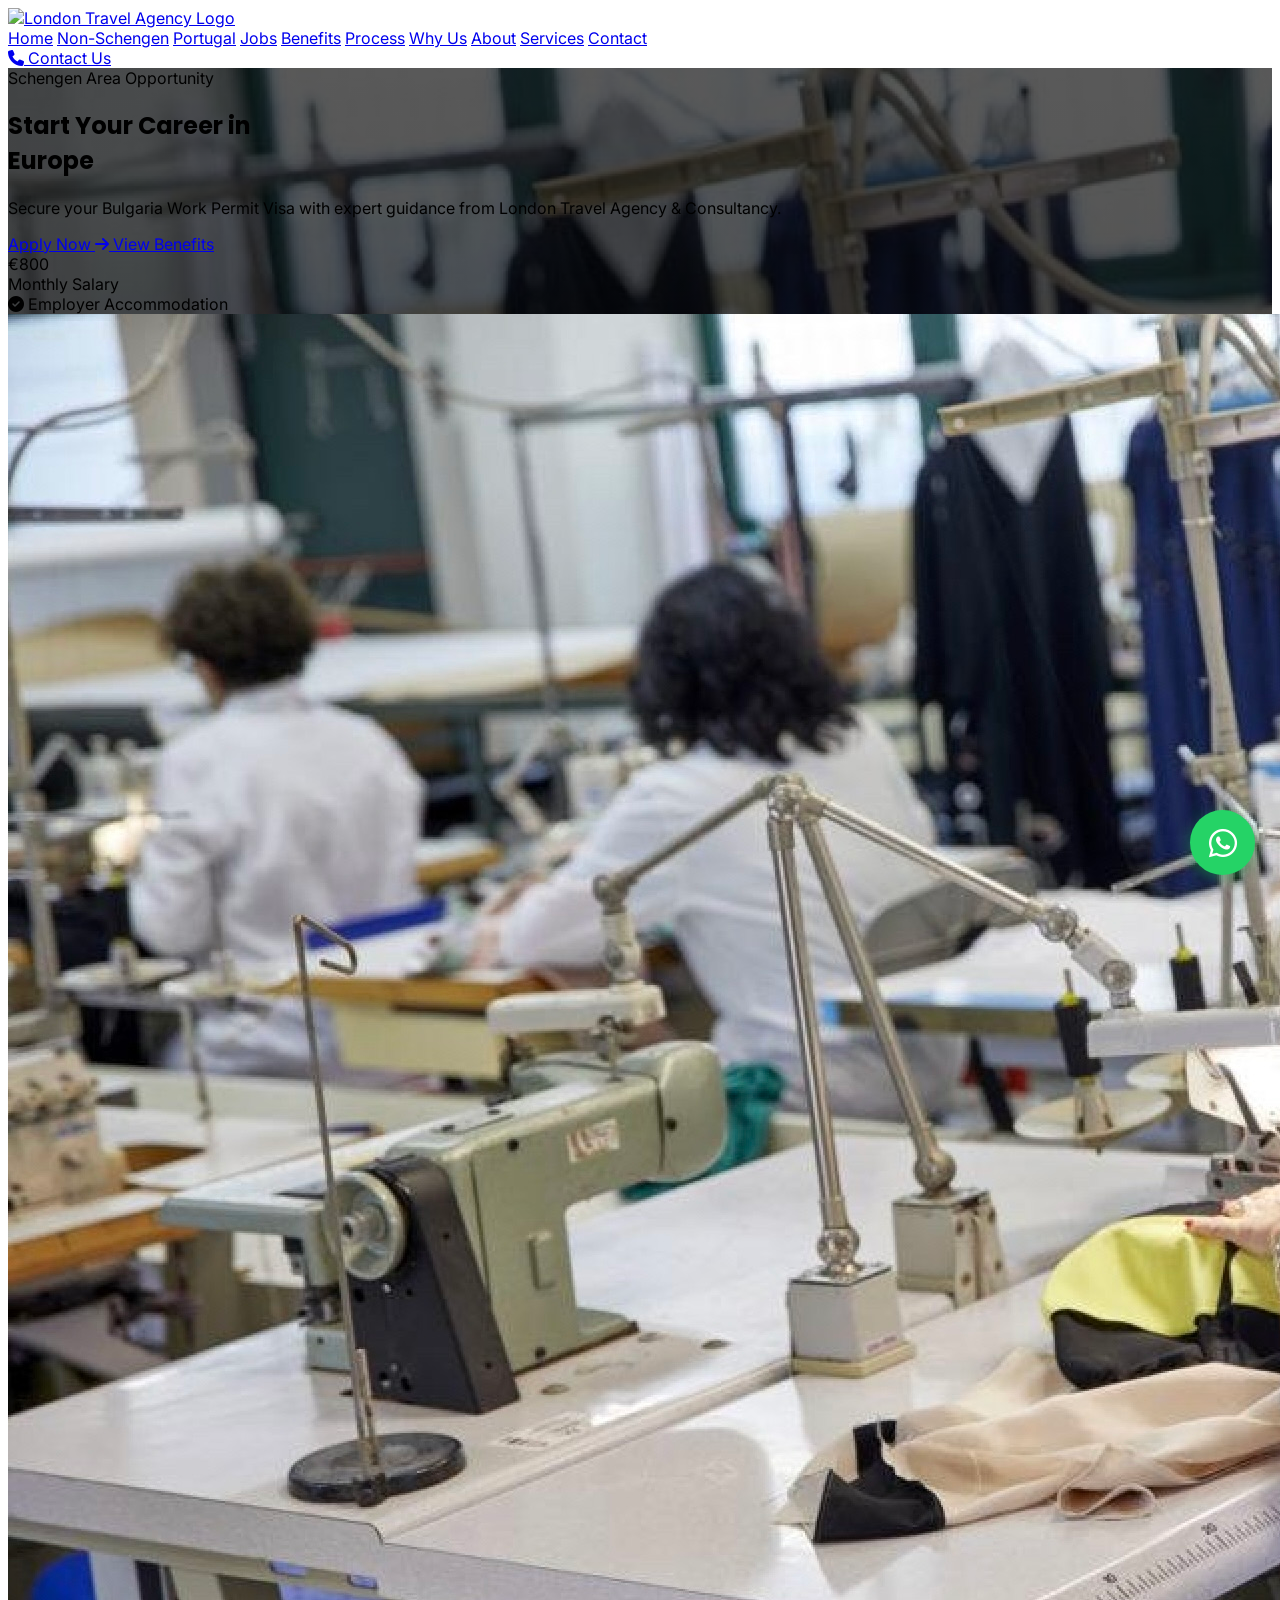
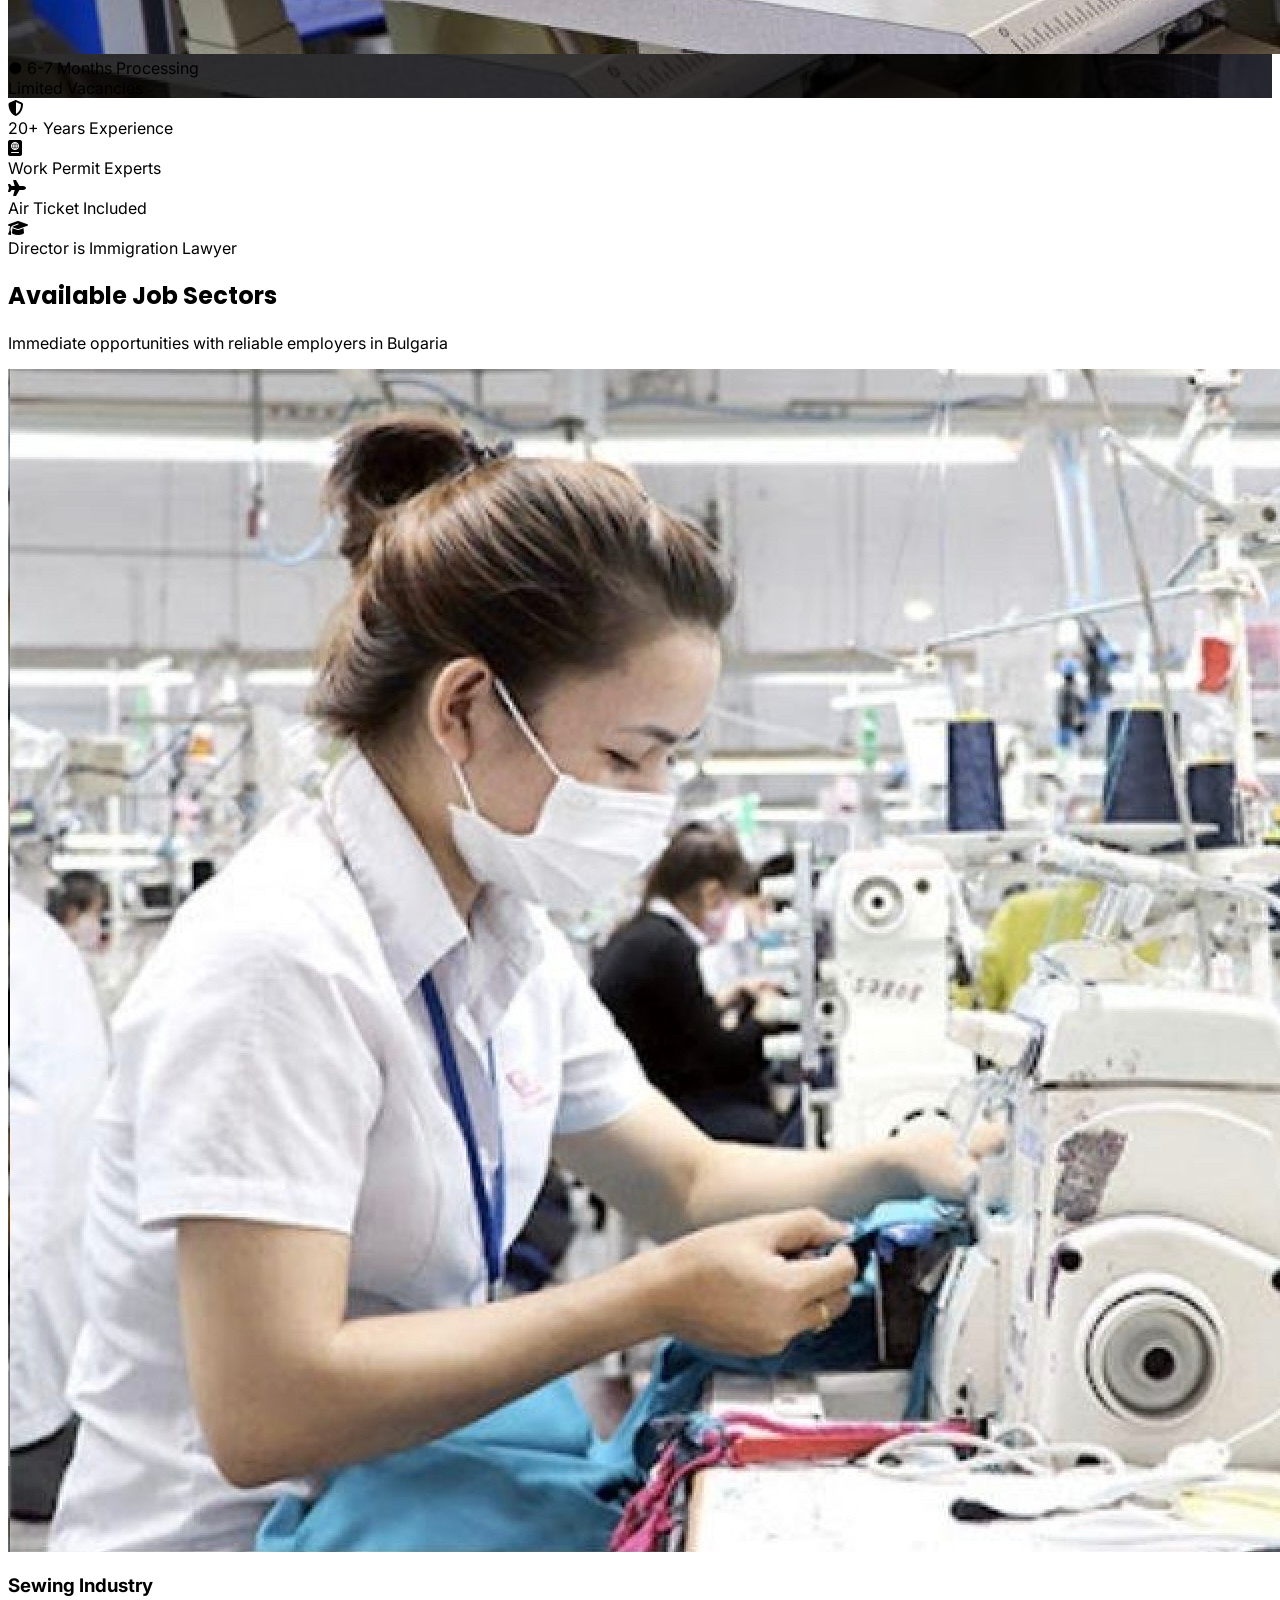
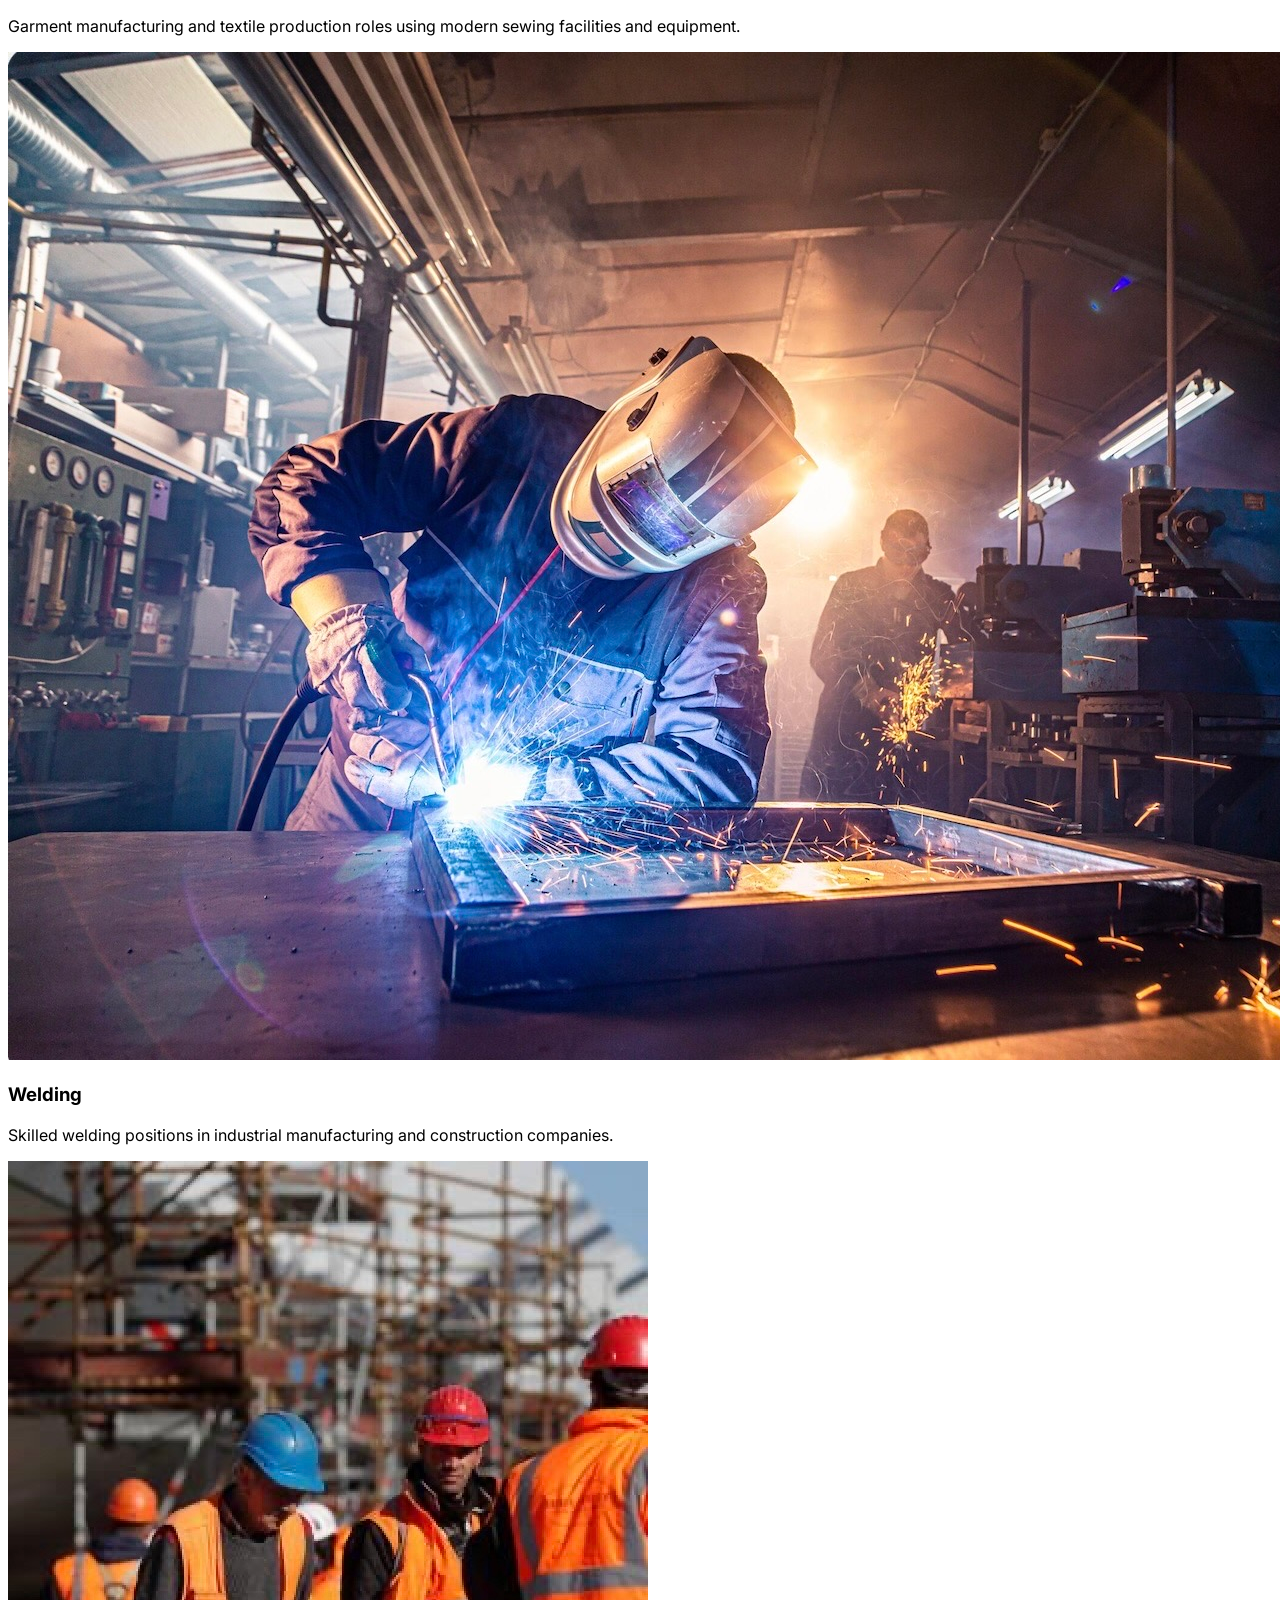
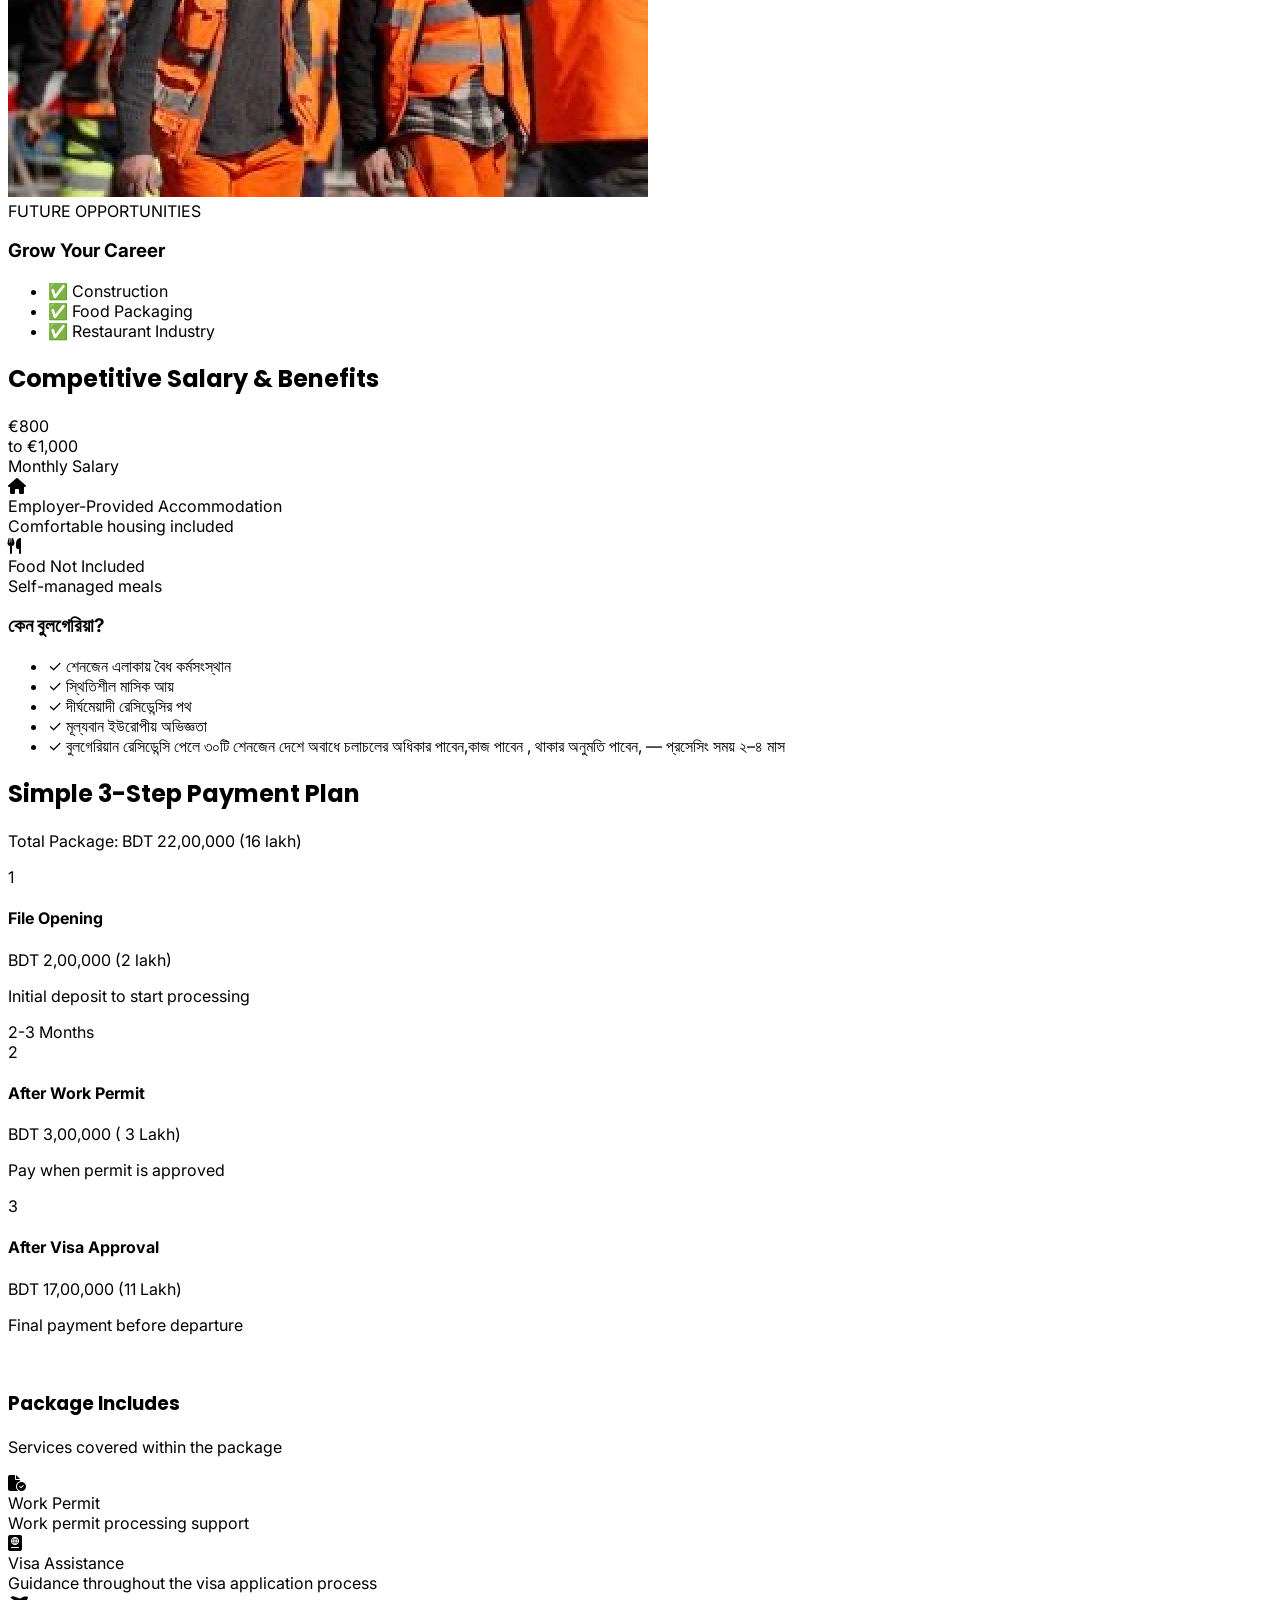
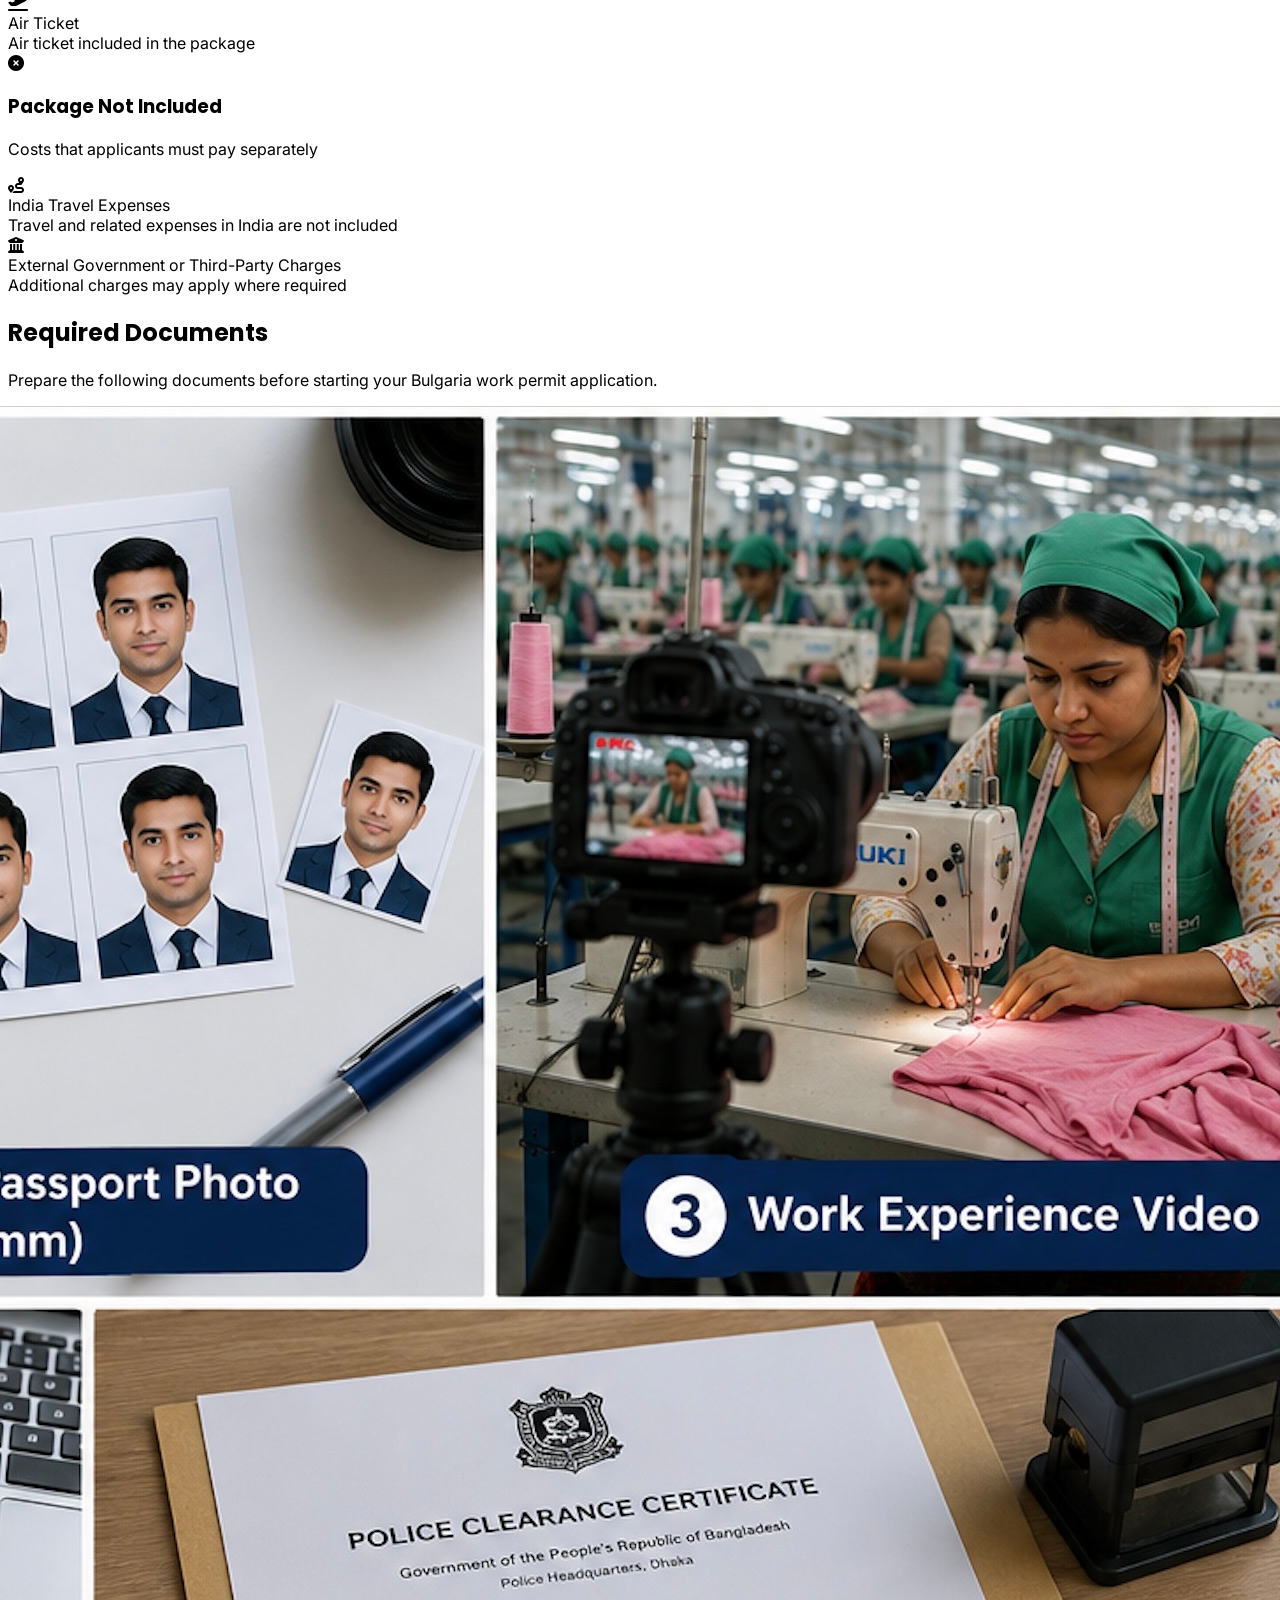
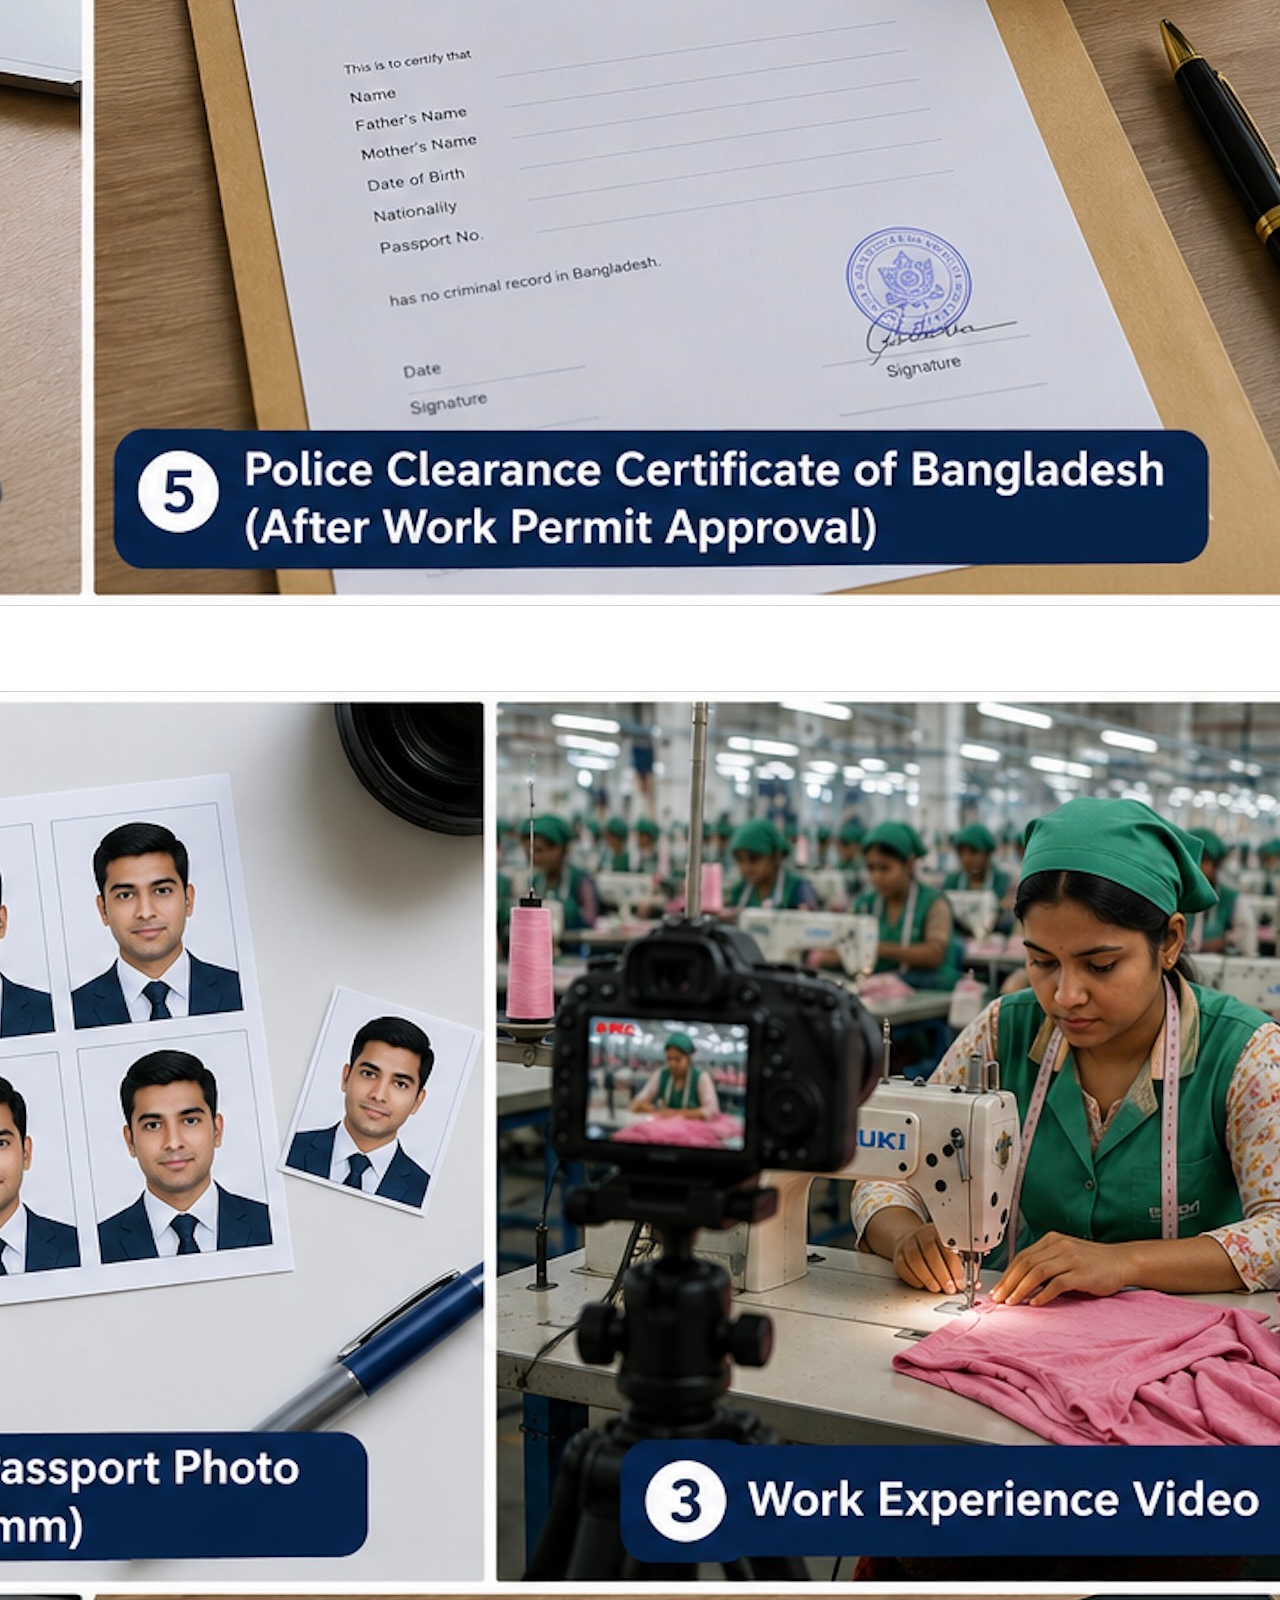
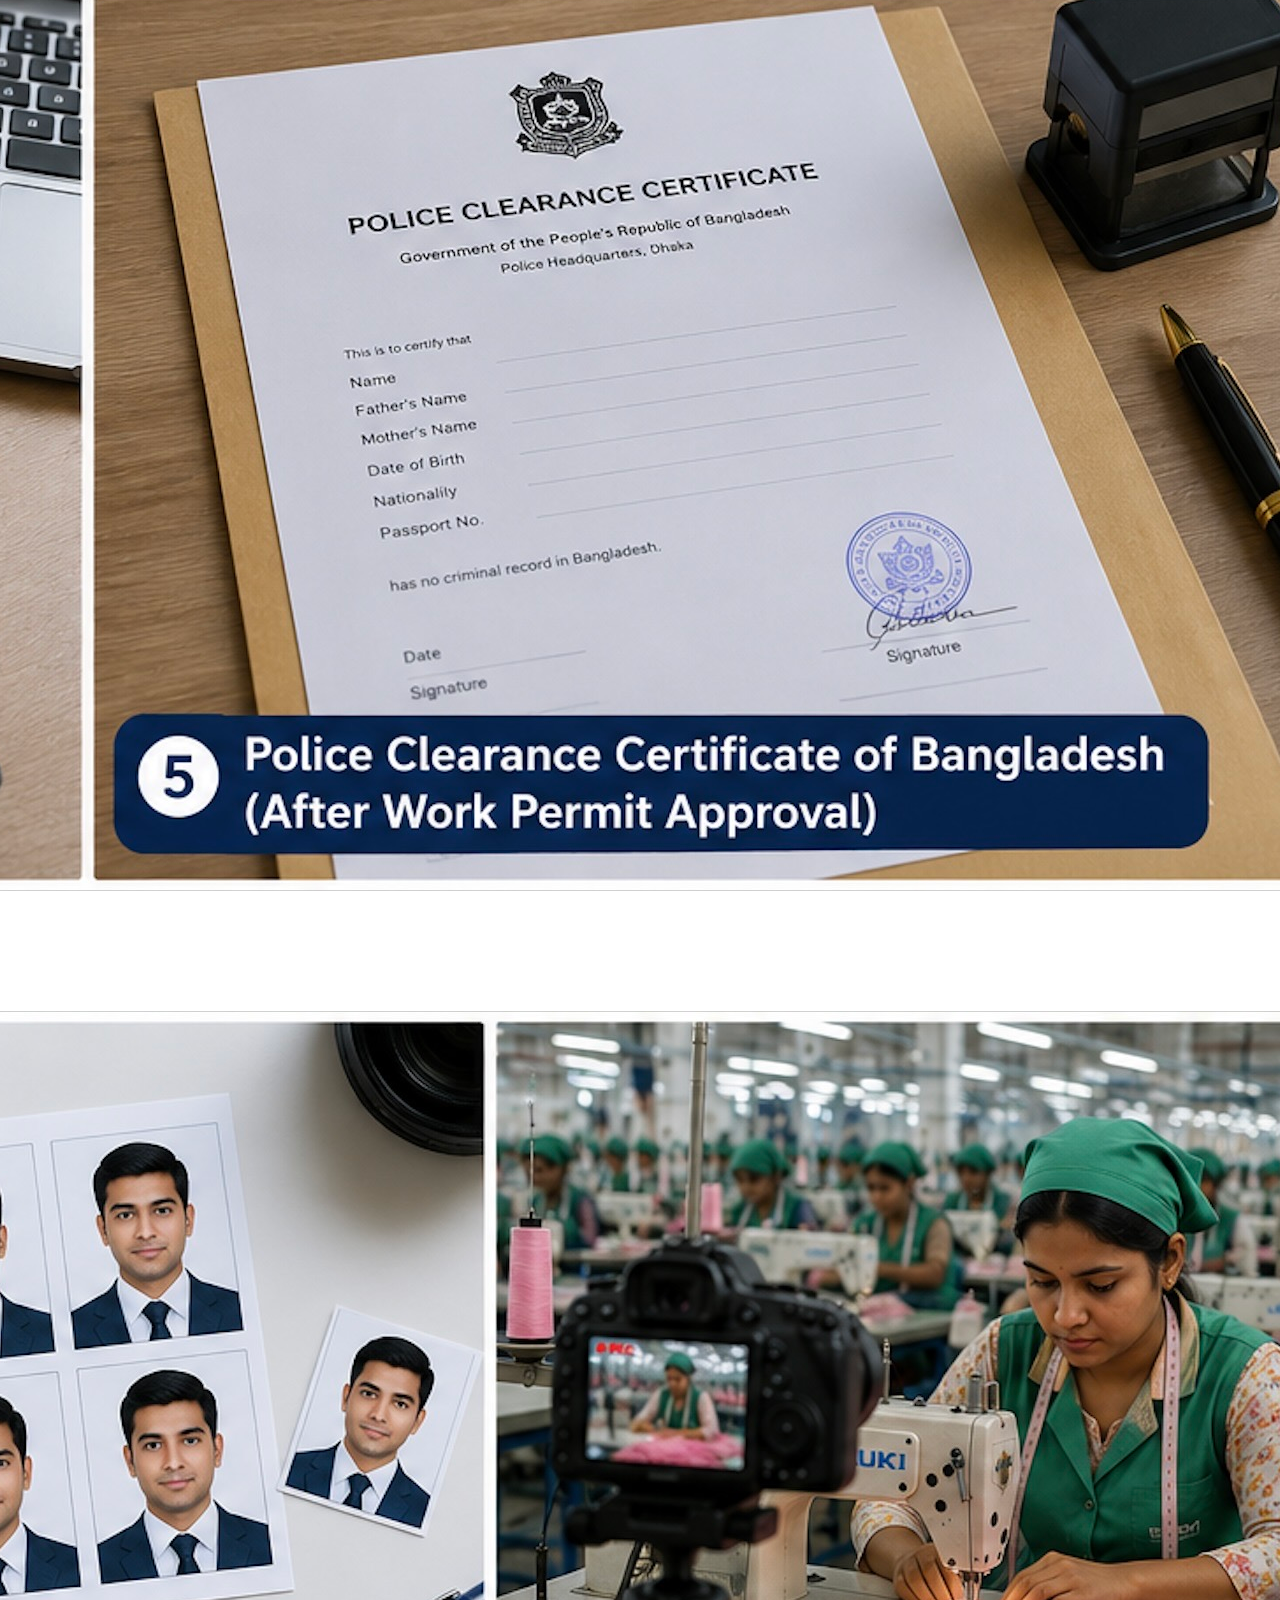
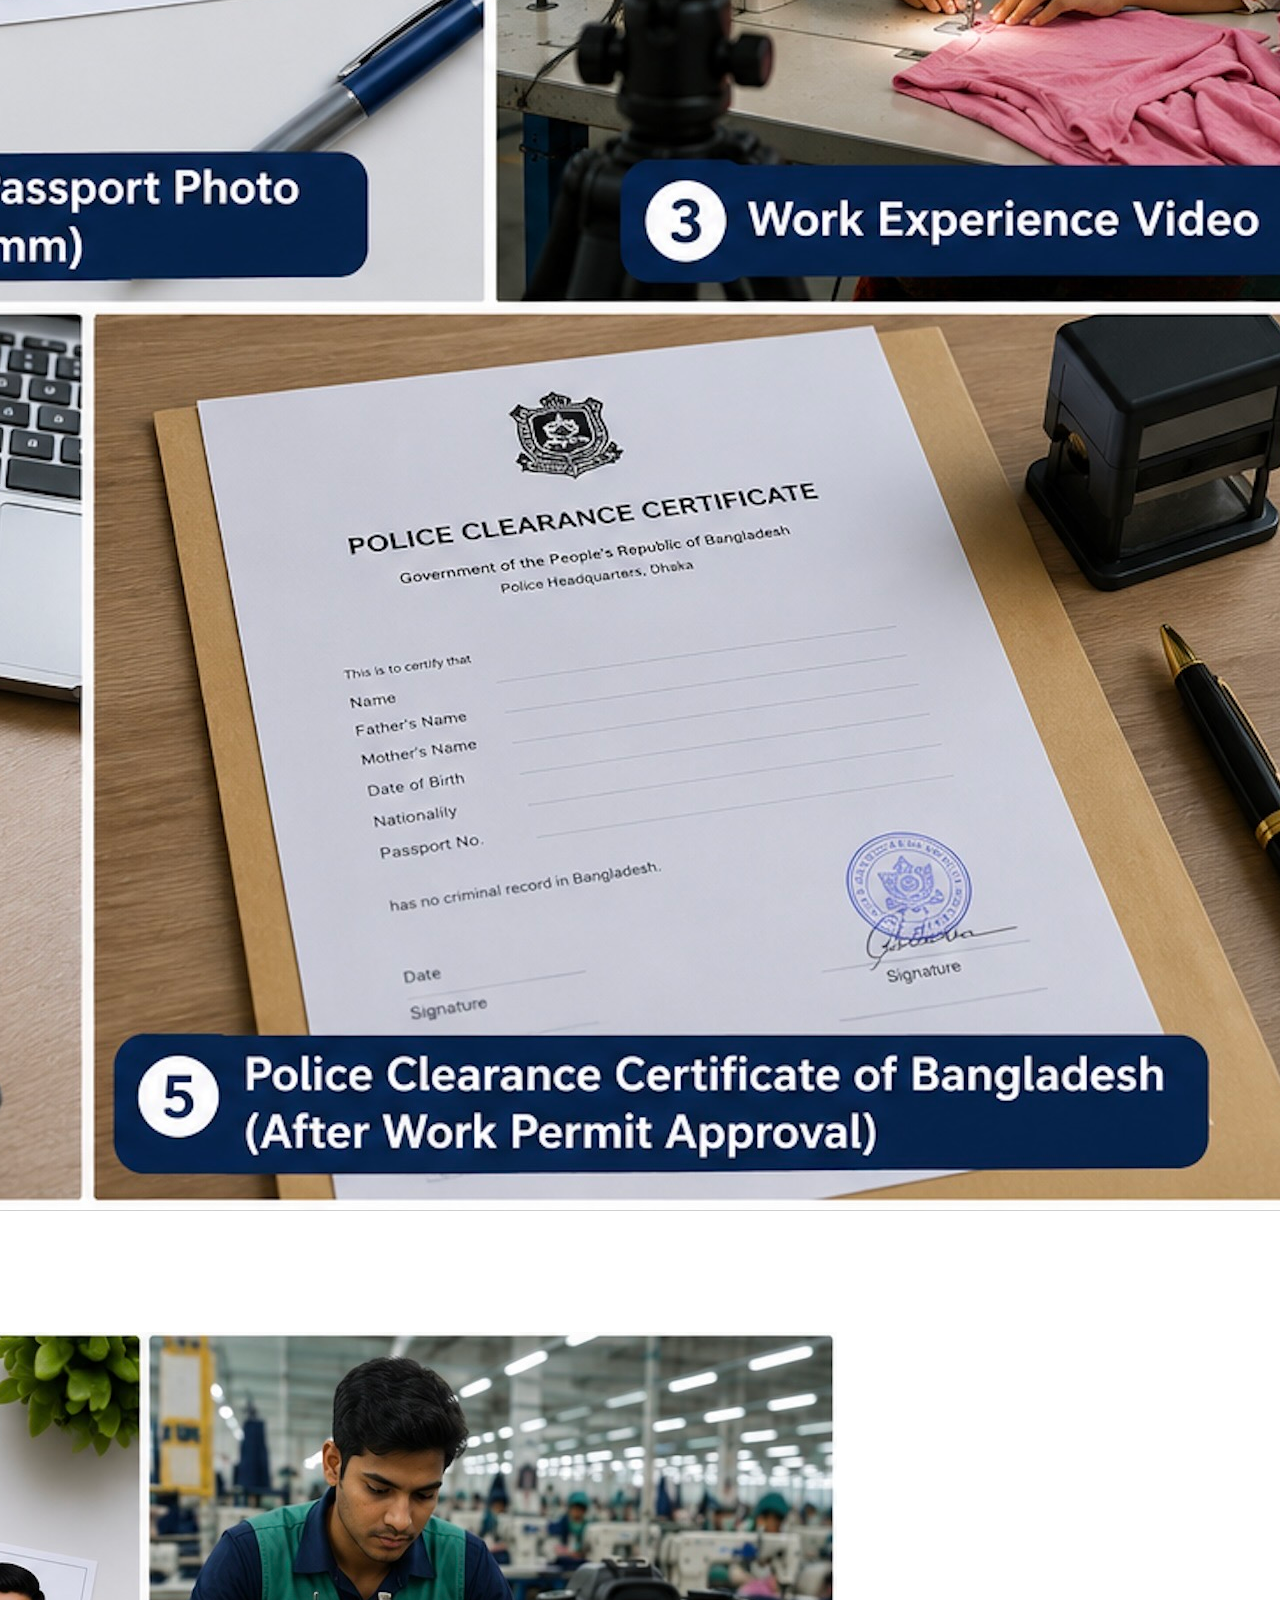
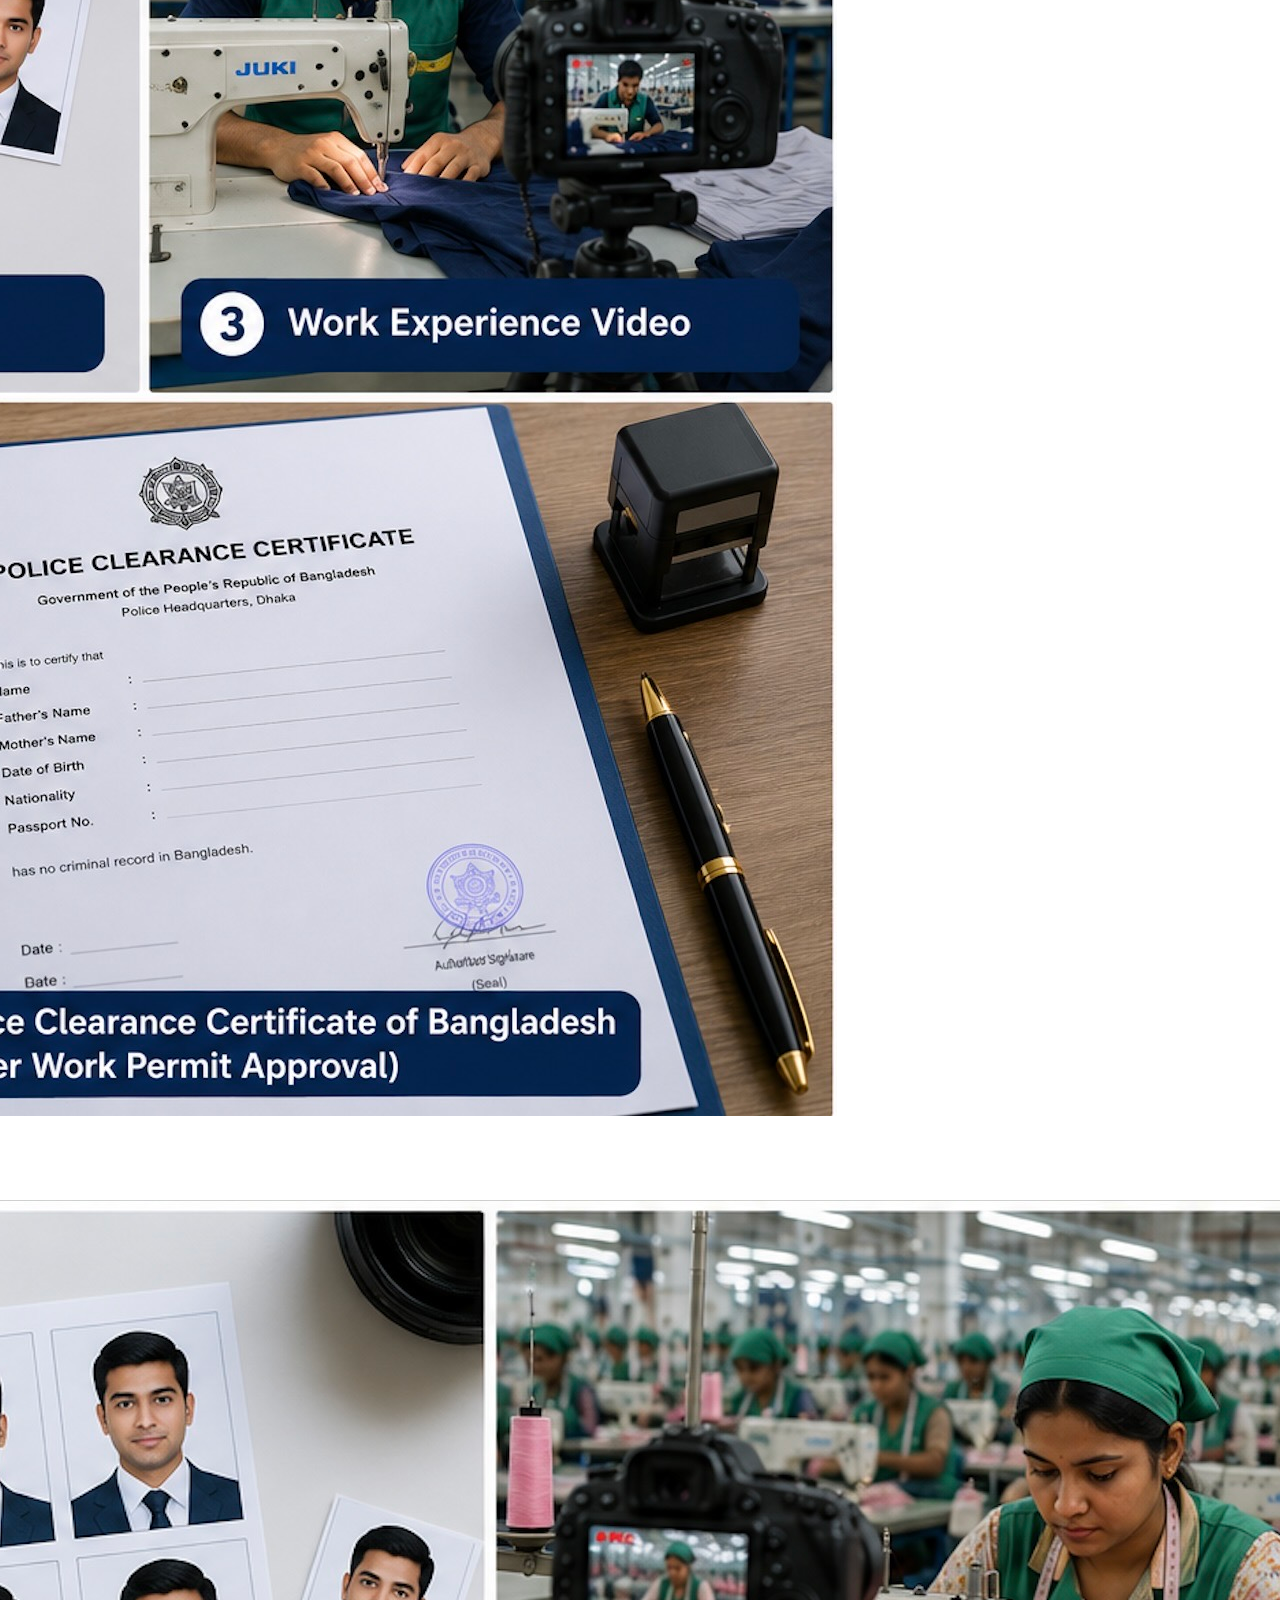
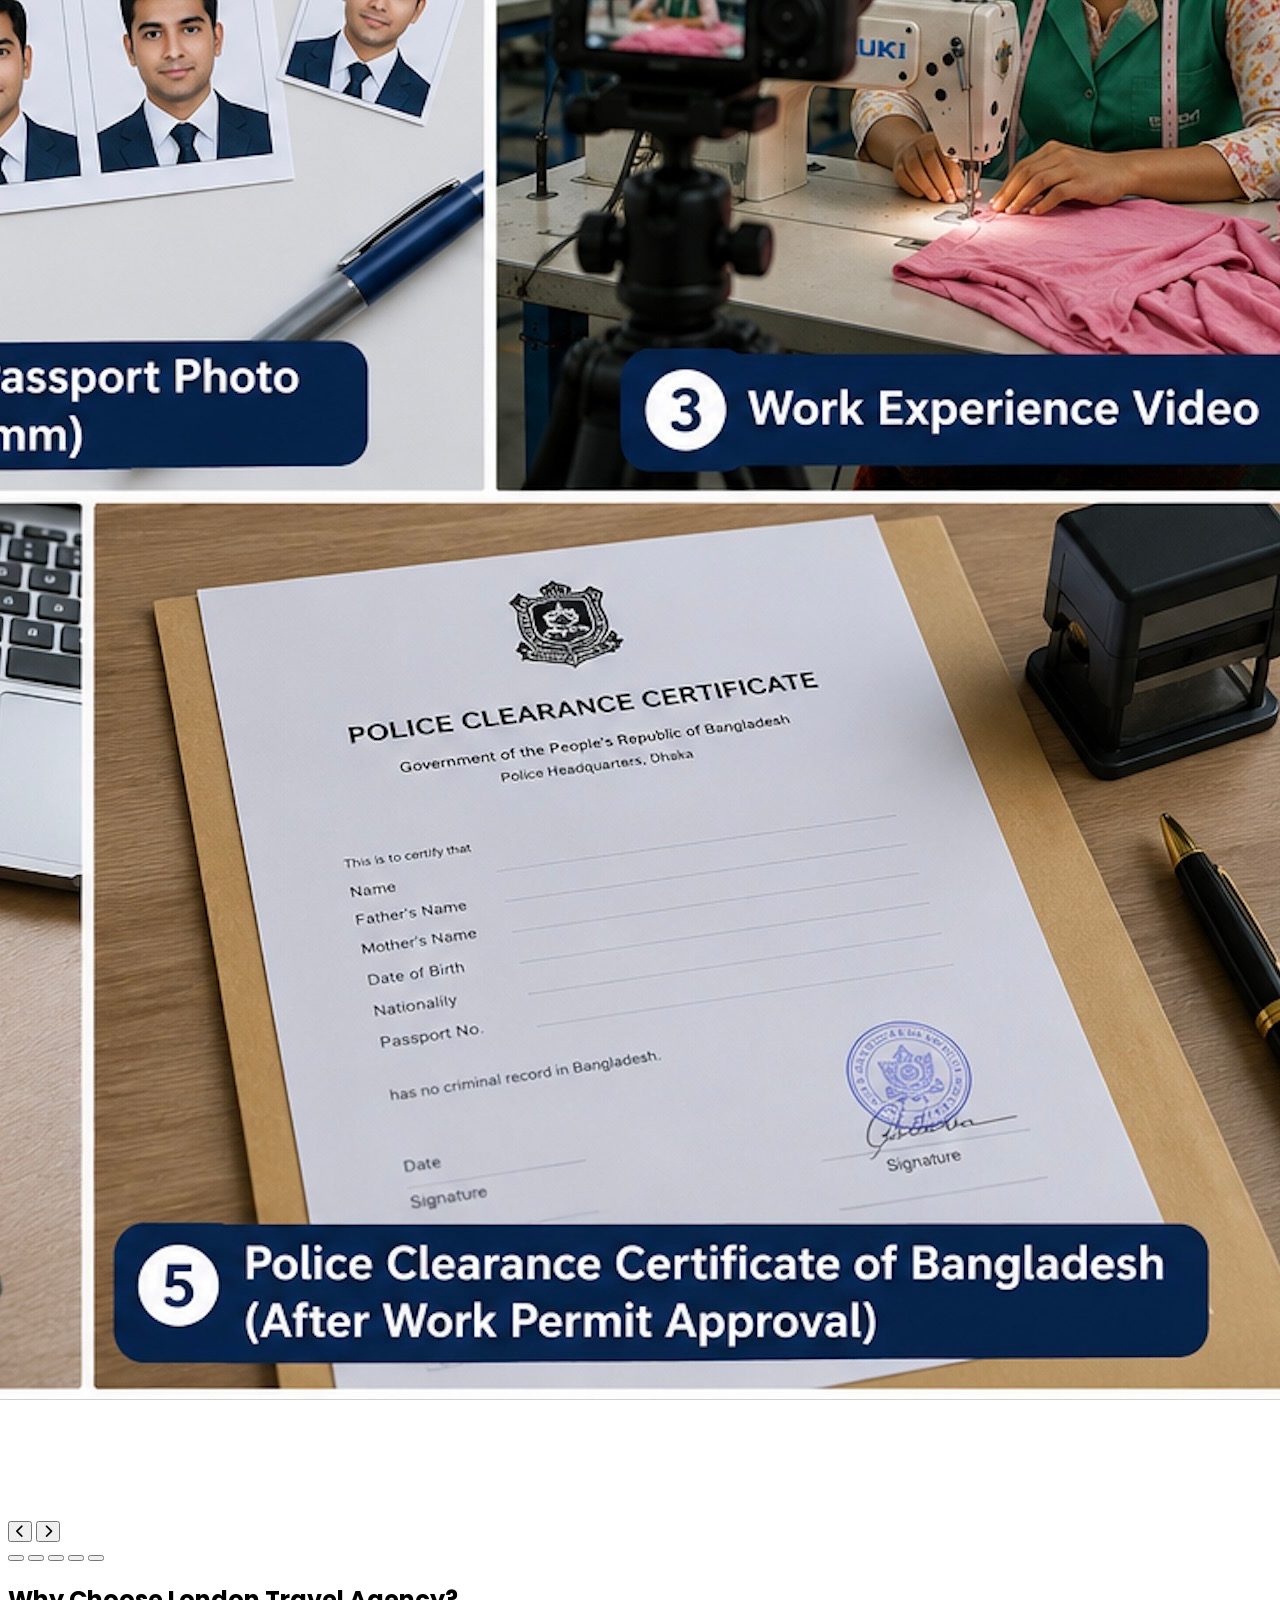
==== index.html @ 316ceeed "Update index.html" ====
<!DOCTYPE html>
<html lang="en">
<head>
    <meta charset="UTF-8">
    <meta name="viewport" content="width=device-width, initial-scale=1.0">
    <title>Bulgaria Work Permit Visa | London Travel Agency</title>
    <script src="https://cdn.tailwindcss.com"></script>
    <link rel="stylesheet" href="https://cdnjs.cloudflare.com/ajax/libs/font-awesome/6.5.1/css/all.min.css">
    <style>
        @import url('https://fonts.googleapis.com/css2?family=Inter:wght@400;500;600&family=Poppins:wght@600;700&display=swap');
        
        body {
            font-family: 'Inter', sans-serif;
        }
        .heading-font {
            font-family: 'Poppins', sans-serif;
        }
        .hero-bg {
            background: linear-gradient(rgba(0, 0, 0, 0.65), rgba(0, 0, 0, 0.75)), url('garments-sewing-industry.jpg') center/cover no-repeat;
        }
        .card-hover {
            transition: all 0.3s cubic-bezier(0.4, 0, 0.2, 1);
        }
        .card-hover:hover {
            transform: translateY(-10px);
            box-shadow: 0 20px 25px -5px rgb(0 0 0 / 0.1), 0 8px 10px -6px rgb(0 0 0 / 0.1);
        }
        .flag-bg {
            background: linear-gradient(135deg, #3B8E3F 0%, #D6262B 100%);
        }
        
        /* WhatsApp Floating Button */
        .whatsapp-float {
            position: fixed;
            bottom: 25px;
            right: 25px;
            width: 65px;
            height: 65px;
            background-color: #25D366;
            color: white;
            border-radius: 50%;
            display: flex;
            align-items: center;
            justify-content: center;
            font-size: 32px;
            box-shadow: 0 4px 15px rgba(37, 211, 102, 0.4);
            z-index: 1000;
            transition: all 0.3s ease;
            text-decoration: none;
        }
        .whatsapp-float:hover {
            transform: scale(1.1);
            box-shadow: 0 6px 20px rgba(37, 211, 102, 0.5);
        }
        .whatsapp-pulse {
            animation: pulse 2s infinite;
        }
        @keyframes pulse {
            0% { box-shadow: 0 0 0 0 rgba(37, 211, 102, 0.5); }
            70% { box-shadow: 0 0 0 15px rgba(37, 211, 102, 0); }
            100% { box-shadow: 0 0 0 0 rgba(37, 211, 102, 0); }
        }
    </style>
</head>
<body class="bg-gray-50 text-gray-800">
    <!-- NAVBAR - FIXED (removed duplicate navigation) -->
    <nav class="bg-white shadow-md sticky top-0 z-50">
        <div class="max-w-7xl mx-auto px-6 py-4 flex justify-between items-center">
            <a href="index.html" class="flex items-center">
                <!-- UPDATED CROPPED LOGO - Top Left Corner -->
                <img src="https://raw.githubusercontent.com/londontravelagency/bulgaria-work-permit/main/Company%20logo.jpeg" 
                     alt="London Travel Agency Logo" 
                     class="w-20 h-20 object-contain rounded-xl">
            </a>
            
            <!-- Desktop Navigation -->
            <div class="hidden md:flex items-center gap-5 text-sm font-bold">
                <a href="index.html" class="text-blue-600 border-b-2 border-blue-600 pb-1">Home</a>
                <a href="non-schengen.html" class="hover:text-blue-600 transition-colors pb-1 hover:border-b-2 hover:border-blue-600">Non-Schengen</a>
                <a href="portugal.html" class="hover:text-blue-600 transition-colors pb-1 hover:border-b-2 hover:border-blue-600">Portugal</a>
                <a href="#jobs" class="hover:text-blue-600 transition-colors">Jobs</a>
                <a href="#benefits" class="hover:text-blue-600 transition-colors">Benefits</a>
                <a href="#process" class="hover:text-blue-600 transition-colors">Process</a>
                <a href="#why" class="hover:text-blue-600 transition-colors">Why Us</a>
                <a href="about.html" class="hover:text-blue-600 transition-colors">About</a>
                <a href="services.html" class="hover:text-blue-600 transition-colors">Services</a>
                <a href="contact.html" class="hover:text-blue-600 transition-colors">Contact</a>
            </div>
            
            <a href="#contact" 
               class="bg-blue-600 hover:bg-blue-700 text-white px-5 py-2.5 rounded-2xl font-semibold flex items-center gap-2 transition-all text-sm">
                <i class="fas fa-phone"></i>
                Contact Us
            </a>
        </div>
    </nav>

    <!-- HERO -->
    <section class="hero-bg text-white min-h-screen flex items-center">
        <div class="max-w-7xl mx-auto px-6 py-20 grid md:grid-cols-2 gap-12 items-center">
            <div class="space-y-8">
                <div class="inline-flex items-center gap-2 bg-white/20 backdrop-blur-md px-4 py-2 rounded-3xl text-sm">
                    <span class="w-2 h-2 bg-green-400 rounded-full animate-pulse"></span>
                    Schengen Area Opportunity
                </div>
                
                <h1 class="text-5xl md:text-6xl font-bold heading-font leading-tight">
                    Start Your Career in<br><span class="text-yellow-300">Europe</span>
                </h1>
                
                <p class="text-xl text-gray-200 max-w-lg">
                    Secure your Bulgaria Work Permit Visa with expert guidance from London Travel Agency & Consultancy.
                </p>
                
                <div class="flex flex-wrap gap-4">
                    <a href="#contact" 
                       class="bg-white text-blue-700 hover:bg-yellow-300 hover:text-blue-800 px-8 py-4 rounded-3xl font-semibold text-lg flex items-center gap-3 transition-all">
                        Apply Now
                        <i class="fas fa-arrow-right"></i>
                    </a>
                    <a href="#benefits" 
                       class="border-2 border-white/70 hover:border-white px-8 py-4 rounded-3xl font-semibold text-lg transition-all">
                        View Benefits
                    </a>
                </div>
                
                <div class="flex items-center gap-8 pt-6">
                    <div>
                        <div class="text-4xl font-bold">€800</div>
                        <div class="text-sm text-gray-300">Monthly Salary</div>
                    </div>
                    <div class="h-10 w-px bg-white/30"></div>
                    <div>
                        <div class="flex items-center gap-2">
                            <i class="fas fa-check-circle text-green-400"></i>
                            <span class="text-sm font-medium">Employer Accommodation</span>
                        </div>
                    </div>
                </div>
            </div>
            
            <div class="hidden md:block">
                <div class="bg-white/10 backdrop-blur-lg p-8 rounded-3xl border border-white/20">
                    <img src="garments-sewing-industry.jpg"
                        alt="Garments industry workers using sewing machines in Bulgaria"
                        class="rounded-2xl shadow-2xl w-full object-cover h-96">
                    <div class="mt-6 flex justify-between items-center text-sm">
                        <div class="flex items-center gap-2">
                            <span class="text-green-400">●</span>
                            <span>6-7 Months Processing</span>
                        </div>
                        <div class="text-yellow-300 font-medium">Limited Vacancies</div>
                    </div>
                </div>
            </div>
        </div>
    </section>

    <!-- TRUST BAR -->
    <div class="bg-white py-6 border-b">
        <div class="max-w-7xl mx-auto px-6">
            <div class="flex flex-wrap justify-center items-center gap-x-12 gap-y-6 text-gray-500 text-sm">
                <div class="flex items-center gap-3">
                    <i class="fas fa-shield-alt text-2xl text-blue-600"></i>
                    <div>
                        <div class="font-semibold text-gray-700">20+ Years Experience</div>
                    </div>
                </div>
                <div class="flex items-center gap-3">
                    <i class="fas fa-passport text-2xl text-blue-600"></i>
                    <div>
                        <div class="font-semibold text-gray-700">Work Permit Experts</div>
                    </div>
                </div>
                <div class="flex items-center gap-3">
                    <i class="fas fa-plane text-2xl text-blue-600"></i>
                    <div>
                        <div class="font-semibold text-gray-700">Air Ticket Included</div>
                    </div>
                </div>
                <div class="flex items-center gap-3">
                    <i class="fas fa-graduation-cap text-2xl text-blue-600"></i>
                    <div>
                        <div class="font-semibold text-gray-700">Director is Immigration Lawyer</div>
                    </div>
                </div>
            </div>
        </div>
    </div>

    <!-- AVAILABLE JOBS -->
    <section id="jobs" class="py-20 bg-white">
        <div class="max-w-7xl mx-auto px-6">
            <div class="text-center mb-16">
                <h2 class="text-4xl font-bold heading-font mb-3">
                    Available Job Sectors
                </h2>
                <p class="text-gray-600 max-w-md mx-auto">
                    Immediate opportunities with reliable employers in Bulgaria
                </p>
            </div>
            <div class="grid md:grid-cols-2 lg:grid-cols-3 gap-8">

                <!-- Sewing Industry -->
                <div class="card-hover bg-white rounded-3xl overflow-hidden shadow-lg border border-gray-100">
                    <img src="./Sewing Industry.jpeg"
                         alt="Sewing Industry"
                         class="w-full h-56 object-cover">
                    <div class="p-8">
                        <h3 class="text-2xl font-semibold mb-3">
                            Sewing Industry
                        </h3>
                        <p class="text-gray-600">
                            Garment manufacturing and textile production roles using modern sewing facilities and equipment.
                        </p>
                    </div>
                </div>

                <!-- Welding -->
                <div class="card-hover bg-white rounded-3xl overflow-hidden shadow-lg border border-gray-100">
                    <img src="./Welding.jpeg"
                         alt="Welding Industry"
                         class="w-full h-56 object-cover">
                    <div class="p-8">
                        <h3 class="text-2xl font-semibold mb-3">
                            Welding
                        </h3>
                        <p class="text-gray-600">
                            Skilled welding positions in industrial manufacturing and construction companies.
                        </p>
                    </div>
                </div>

                <!-- Future Opportunities -->
                <div class="card-hover bg-white rounded-3xl overflow-hidden shadow-lg border border-gray-100">
                    <img src="./Man power.jpeg"
                         alt="Construction and Manpower"
                         class="w-full h-56 object-cover">
                    <div class="p-8">
                        <div class="text-blue-600 text-sm font-semibold mb-4">
                            FUTURE OPPORTUNITIES
                        </div>
                        <h3 class="text-2xl font-semibold mb-6">
                            Grow Your Career
                        </h3>

                        <ul class="space-y-3 text-gray-700">
                            <li>✅ Construction</li>
                            <li>✅ Food Packaging</li>
                            <li>✅ Restaurant Industry</li>
                        </ul>

                    </div>

                </div>

            </div>

        </div>
    </section>

    <!-- SALARY & BENEFITS -->
    <section id="benefits" class="py-20 bg-gradient-to-br from-blue-700 to-indigo-800 text-white">
        <div class="max-w-7xl mx-auto px-6">
            <div class="grid md:grid-cols-2 gap-16 items-center">
                <div>
                    <h2 class="text-4xl font-bold heading-font mb-8">Competitive Salary &amp; Benefits</h2>
                    
                    <div class="space-y-8">
                        <div class="flex gap-6">
                            <div class="text-6xl font-bold text-yellow-300">€800</div>
                            <div class="pt-3">
                                <div class="text-2xl font-semibold">to €1,000</div>
                                <div class="text-blue-200">Monthly Salary</div>
                            </div>
                        </div>
                        
                        <div class="grid sm:grid-cols-2 gap-6">
                            <div class="bg-white/10 rounded-3xl p-6">
                                <i class="fas fa-home text-3xl mb-4"></i>
                                <div class="font-semibold">Employer-Provided Accommodation</div>
                                <div class="text-sm text-blue-200 mt-2">Comfortable housing included</div>
                            </div>
                            <div class="bg-white/10 rounded-3xl p-6">
                                <i class="fas fa-utensils text-3xl mb-4"></i>
                                <div class="font-semibold">Food Not Included</div>
                                <div class="text-sm text-blue-200 mt-2">Self-managed meals</div>
                            </div>
                        </div>
                    </div>
                </div>
                
                <div class="bg-white/10 backdrop-blur-md rounded-3xl p-10">
                    <h3 class="font-semibold text-lg mb-6 flex items-center gap-3">
                        <span class="w-8 h-px bg-white"></span>
                        কেন বুলগেরিয়া?
                    </h3>
                    <ul class="space-y-5 text-lg">
                        <li class="flex items-start gap-4">
                            <span class="text-green-400 text-2xl">✓</span>
                            শেনজেন এলাকায় বৈধ কর্মসংস্থান
                        </li>
                        <li class="flex items-start gap-4">
                            <span class="text-green-400 text-2xl">✓</span>
                            স্থিতিশীল মাসিক আয়
                        </li>
                        <li class="flex items-start gap-4">
                            <span class="text-green-400 text-2xl">✓</span>
                            দীর্ঘমেয়াদী রেসিডেন্সির পথ
                        </li>
                        <li class="flex items-start gap-4">
                            <span class="text-green-400 text-2xl">✓</span>
                            মূল্যবান ইউরোপীয় অভিজ্ঞতা
                        </li>
                        <li class="flex items-start gap-4">
                            <span class="text-green-400 text-2xl">✓</span>
                            বুলগেরিয়ান রেসিডেন্সি পেলে ৩০টি শেনজেন দেশে অবাধে চলাচলের অধিকার পাবেন,কাজ পাবেন , থাকার অনুমতি পাবেন, — প্রসেসিং সময় ২–৪ মাস
                        </li>
                    </ul>
                </div>
            </div>
        </div>
    </section>

    <!-- PROCESS & COST -->
    <section id="process" class="py-20 bg-gray-50">
        <div class="max-w-7xl mx-auto px-6">
            <div class="text-center mb-12">
                <h2 class="text-4xl font-bold heading-font">Simple 3-Step Payment Plan</h2>
                <p class="text-gray-600 mt-3">Total Package: <span class="font-bold text-2xl text-green-600">BDT 22,00,000 (16 lakh) </span></p>
            </div>
            
            <div class="grid md:grid-cols-3 gap-8">
                <div class="bg-white rounded-3xl p-8 border border-gray-100 text-center card-hover">
                    <div class="w-12 h-12 mx-auto bg-blue-100 text-blue-600 rounded-2xl flex items-center justify-center text-xl font-bold mb-6">1</div>
                    <h4 class="font-semibold text-xl mb-2">File Opening</h4>
                    <div class="text-3xl font-bold text-blue-600 mb-1">BDT 2,00,000 (2 lakh) </div>
                    <p class="text-sm text-gray-500">Initial deposit to start processing</p>
                </div>
                
                <div class="bg-white rounded-3xl p-8 border border-gray-100 text-center card-hover relative">
                    <div class="absolute -top-3 right-6 bg-amber-500 text-white text-xs font-bold px-4 py-1 rounded-full">2-3 Months</div>
                    <div class="w-12 h-12 mx-auto bg-indigo-100 text-indigo-600 rounded-2xl flex items-center justify-center text-xl font-bold mb-6">2</div>
                    <h4 class="font-semibold text-xl mb-2">After Work Permit</h4>
                    <div class="text-3xl font-bold text-indigo-600 mb-1">BDT 3,00,000 ( 3 Lakh) </div>
                    <p class="text-sm text-gray-500">Pay when permit is approved</p>
                </div>
                
                <div class="bg-white rounded-3xl p-8 border border-gray-100 text-center card-hover">
                    <div class="w-12 h-12 mx-auto bg-green-100 text-green-600 rounded-2xl flex items-center justify-center text-xl font-bold mb-6">3</div>
                    <h4 class="font-semibold text-xl mb-2">After Visa Approval</h4>
                    <div class="text-3xl font-bold text-green-600 mb-1">BDT 17,00,000 (11 Lakh) </div>
                    <p class="text-sm text-gray-500">Final payment before departure</p>
                </div>
            </div>
            
            <!-- PACKAGE INCLUDED / NOT INCLUDED -->
            <div class="mt-12 grid lg:grid-cols-2 gap-8 max-w-5xl mx-auto">

                <!-- Package Includes -->
                <div class="group relative overflow-hidden rounded-3xl shadow-xl border border-green-200 bg-white transition-all duration-500 hover:-translate-y-2 hover:shadow-2xl">

                    <div class="absolute inset-x-0 top-0 h-2 bg-gradient-to-r from-green-400 via-emerald-500 to-cyan-500"></div>

                    <div class="bg-gradient-to-r from-green-500 to-cyan-500 text-white p-8 text-center">
                        <div class="w-16 h-16 mx-auto mb-4 rounded-full bg-white/20 flex items-center justify-center text-3xl transition-transform duration-500 group-hover:rotate-12 group-hover:scale-110">
                            <i class="fas fa-shield-check"></i>
                        </div>

                        <h3 class="text-2xl font-bold heading-font">
                            Package Includes
                        </h3>

                        <p class="text-green-50 mt-2 text-sm">
                            Services covered within the package
                        </p>
                    </div>

                    <div class="p-8 space-y-5">

                        <div class="flex items-center gap-4 p-4 rounded-2xl bg-green-50 transition-all duration-300 hover:bg-green-100 hover:translate-x-1">
                            <div class="w-11 h-11 rounded-full bg-green-500 text-white flex items-center justify-center flex-shrink-0">
                                <i class="fas fa-file-circle-check"></i>
                            </div>
                            <div class="text-left">
                                <div class="font-semibold text-gray-800">Work Permit</div>
                                <div class="text-sm text-gray-500">
                                    Work permit processing support
                                </div>
                            </div>
                        </div>

                        <div class="flex items-center gap-4 p-4 rounded-2xl bg-green-50 transition-all duration-300 hover:bg-green-100 hover:translate-x-1">
                            <div class="w-11 h-11 rounded-full bg-green-500 text-white flex items-center justify-center flex-shrink-0">
                                <i class="fas fa-passport"></i>
                            </div>
                            <div class="text-left">
                                <div class="font-semibold text-gray-800">Visa Assistance</div>
                                <div class="text-sm text-gray-500">
                                    Guidance throughout the visa application process
                                </div>
                            </div>
                        </div>

                        <div class="flex items-center gap-4 p-4 rounded-2xl bg-green-50 transition-all duration-300 hover:bg-green-100 hover:translate-x-1">
                            <div class="w-11 h-11 rounded-full bg-green-500 text-white flex items-center justify-center flex-shrink-0">
                                <i class="fas fa-plane-departure"></i>
                            </div>
                            <div class="text-left">
                                <div class="font-semibold text-gray-800">Air Ticket</div>
                                <div class="text-sm text-gray-500">
                                    Air ticket included in the package
                                </div>
                            </div>
                        </div>

                    </div>
                </div>

                <!-- Package Not Included -->
                <div class="group relative overflow-hidden rounded-3xl shadow-xl border border-red-200 bg-white transition-all duration-500 hover:-translate-y-2 hover:shadow-2xl">

                    <div class="absolute inset-x-0 top-0 h-2 bg-gradient-to-r from-orange-400 via-red-500 to-pink-500"></div>

                    <div class="bg-gradient-to-r from-orange-500 to-pink-600 text-white p-8 text-center">
                        <div class="w-16 h-16 mx-auto mb-4 rounded-full bg-white/20 flex items-center justify-center text-3xl transition-transform duration-500 group-hover:-rotate-12 group-hover:scale-110">
                            <i class="fas fa-circle-xmark"></i>
                        </div>

                        <h3 class="text-2xl font-bold heading-font">
                            Package Not Included
                        </h3>

                        <p class="text-red-50 mt-2 text-sm">
                            Costs that applicants must pay separately
                        </p>
                    </div>

                    <div class="p-8 space-y-5">

                        <div class="flex items-center gap-4 p-4 rounded-2xl bg-red-50 transition-all duration-300 hover:bg-red-100 hover:translate-x-1">
                            <div class="w-11 h-11 rounded-full bg-red-500 text-white flex items-center justify-center flex-shrink-0">
                                <i class="fas fa-route"></i>
                            </div>
                            <div class="text-left">
                                <div class="font-semibold text-gray-800">
                                    India Travel Expenses
                                </div>
                                <div class="text-sm text-gray-500">
                                    Travel and related expenses in India are not included
                                </div>
                            </div>
                        </div>

                        <div class="flex items-center gap-4 p-4 rounded-2xl bg-red-50 transition-all duration-300 hover:bg-red-100 hover:translate-x-1">
                            <div class="w-11 h-11 rounded-full bg-red-500 text-white flex items-center justify-center flex-shrink-0">
                                <i class="fas fa-building-columns"></i>
                            </div>
                            <div class="text-left">
                                <div class="font-semibold text-gray-800">
                                    External Government or Third-Party Charges
                                </div>
                                <div class="text-sm text-gray-500">
                                    Additional charges may apply where required
                                </div>
                            </div>
                        </div>
                        
                    </div>
                </div>
            </div>
        </div>
    </section>

    <!-- REQUIRED DOCUMENTS -->
    <section class="py-20 bg-white">
        <div class="max-w-6xl mx-auto px-6">

            <div class="text-center mb-12">
                <h2 class="text-4xl md:text-5xl font-bold heading-font mb-4">
                    Required Documents
                </h2>

                <p class="text-gray-600 max-w-2xl mx-auto">
                    Prepare the following documents before starting your Bulgaria work permit application.
                </p>
            </div>

            <!-- Documents Carousel -->
            <div class="relative overflow-hidden rounded-3xl shadow-2xl border border-gray-200">

                <div id="documents-slider"
                     class="flex transition-transform duration-700 ease-in-out will-change-transform">

                    <!-- Slide 1 -->
                    <div class="relative w-full flex-shrink-0">
                        <img src="./passport-copy.jpeg"
                             alt="Valid passport copy"
                             class="w-full h-[320px] md:h-[480px] object-cover">

                        <div class="absolute inset-0 bg-gradient-to-t from-black/85 via-black/20 to-transparent"></div>

                        <div class="absolute bottom-0 left-0 right-0 p-6 md:p-10 text-white">
                            <div class="flex items-center gap-3 mb-3">
                                <i class="fas fa-passport text-yellow-300 text-2xl"></i>
                                <span class="text-sm font-semibold uppercase tracking-widest text-yellow-300">
                                    Document 1
                                </span>
                            </div>

                            <h3 class="text-2xl md:text-4xl font-bold">
                                Valid Passport Copy
                            </h3>
                        </div>
                    </div>

                    <!-- Slide 2 -->
                    <div class="relative w-full flex-shrink-0">
                        <img src="./passport-photo.jpeg"
                             alt="Recent passport-size photograph"
                             class="w-full h-[320px] md:h-[480px] object-cover">

                        <div class="absolute inset-0 bg-gradient-to-t from-black/85 via-black/20 to-transparent"></div>

                        <div class="absolute bottom-0 left-0 right-0 p-6 md:p-10 text-white">
                            <div class="flex items-center gap-3 mb-3">
                                <i class="fas fa-image text-yellow-300 text-2xl"></i>
                                <span class="text-sm font-semibold uppercase tracking-widest text-yellow-300">
                                    Document 2
                                </span>
                            </div>

                            <h3 class="text-2xl md:text-4xl font-bold">
                                Recent Passport Photo
                            </h3>

                            <p class="text-gray-200 mt-2">
                                Required size: 35 × 45 mm
                            </p>
                        </div>
                    </div>

                    <!-- Slide 3 -->
                    <div class="relative w-full flex-shrink-0">
                        <img src="./work-experience-video.jpeg"
                             alt="Work experience video recording"
                             class="w-full h-[320px] md:h-[480px] object-cover">

                        <div class="absolute inset-0 bg-gradient-to-t from-black/85 via-black/20 to-transparent"></div>

                        <div class="absolute bottom-0 left-0 right-0 p-6 md:p-10 text-white">
                            <div class="flex items-center gap-3 mb-3">
                                <i class="fas fa-video text-yellow-300 text-2xl"></i>
                                <span class="text-sm font-semibold uppercase tracking-widest text-yellow-300">
                                    Document 3
                                </span>
                            </div>

                            <h3 class="text-2xl md:text-4xl font-bold">
                                Work Experience Video
                            </h3>

                            <p class="text-gray-200 mt-2">
                                Show your practical skills and previous work experience.
                            </p>
                        </div>
                    </div>

                    <!-- Slide 4 -->
                    <div class="relative w-full flex-shrink-0">
                        <img src="./cv-resume.jpeg"
                             alt="Updated CV or resume"
                             class="w-full h-[320px] md:h-[480px] object-cover">

                        <div class="absolute inset-0 bg-gradient-to-t from-black/85 via-black/20 to-transparent"></div>

                        <div class="absolute bottom-0 left-0 right-0 p-6 md:p-10 text-white">
                            <div class="flex items-center gap-3 mb-3">
                                <i class="fas fa-file-alt text-yellow-300 text-2xl"></i>
                                <span class="text-sm font-semibold uppercase tracking-widest text-yellow-300">
                                    Document 4
                                </span>
                            </div>

                            <h3 class="text-2xl md:text-4xl font-bold">
                                Updated CV / Resume
                            </h3>
                        </div>
                    </div>

                    <!-- Slide 5 -->
                    <div class="relative w-full flex-shrink-0">
                        <img src="./police-clearance.jpeg"
                             alt="Police clearance certificate"
                             class="w-full h-[320px] md:h-[480px] object-cover">

                        <div class="absolute inset-0 bg-gradient-to-t from-black/85 via-black/20 to-transparent"></div>

                        <div class="absolute bottom-0 left-0 right-0 p-6 md:p-10 text-white">
                            <div class="flex items-center gap-3 mb-3">
                                <i class="fas fa-certificate text-yellow-300 text-2xl"></i>
                                <span class="text-sm font-semibold uppercase tracking-widest text-yellow-300">
                                    Document 5
                                </span>
                            </div>

                            <h3 class="text-2xl md:text-4xl font-bold">
                                Police Clearance Certificate
                            </h3>

                            <p class="text-gray-200 mt-2">
                                Required after work permit approval.
                            </p>
                        </div>
                    </div>

                </div>

                <!-- Previous Button -->
                <button id="documents-prev"
                        type="button"
                        aria-label="Previous document"
                        class="absolute left-4 top-1/2 -translate-y-1/2 w-11 h-11 bg-black/40 hover:bg-black/70 text-white border border-white/30 rounded-full flex items-center justify-center transition-colors">
                    <i class="fas fa-chevron-left"></i>
                </button>

                <!-- Next Button -->
                <button id="documents-next"
                        type="button"
                        aria-label="Next document"
                        class="absolute right-4 top-1/2 -translate-y-1/2 w-11 h-11 bg-black/40 hover:bg-black/70 text-white border border-white/30 rounded-full flex items-center justify-center transition-colors">
                    <i class="fas fa-chevron-right"></i>
                </button>

                <!-- Slider Dots -->
                <div class="absolute bottom-5 left-1/2 -translate-x-1/2 flex gap-2">

                    <button type="button"
                            class="documents-dot w-8 h-2 rounded-full bg-white"
                            aria-label="Show document 1"></button>

                    <button type="button"
                            class="documents-dot w-2 h-2 rounded-full bg-white/50"
                            aria-label="Show document 2"></button>

                    <button type="button"
                            class="documents-dot w-2 h-2 rounded-full bg-white/50"
                            aria-label="Show document 3"></button>

                    <button type="button"
                            class="documents-dot w-2 h-2 rounded-full bg-white/50"
                            aria-label="Show document 4"></button>

                    <button type="button"
                            class="documents-dot w-2 h-2 rounded-full bg-white/50"
                            aria-label="Show document 5"></button>

                </div>

            </div>
        </div>
    </section>

    <!-- WHY CHOOSE US -->
    <section id="why" class="py-20 bg-gray-900 text-white">
        <div class="max-w-7xl mx-auto px-6">

            <div class="text-center mb-14">
                <h2 class="text-5xl font-bold heading-font">
                    Why Choose London Travel Agency?
                </h2>
                <p class="text-gray-400 mt-4 max-w-2xl mx-auto">
                    Trusted visa and immigration consultancy with professional guidance from application to departure.
                </p>
            </div>

            <div class="grid lg:grid-cols-2 gap-10">

                <!-- Left Column -->
                <div>

                    <img src="./immigration-consultant.jpeg"
                         alt="Immigration Consultant"
                         class="w-full h-80 object-cover rounded-3xl shadow-xl mb-8">

                    <div class="bg-white/5 rounded-3xl p-8">

                        <div class="flex items-center gap-6 mb-6">

                            <div class="text-6xl font-bold text-yellow-300">
                                20+
                            </div>

                            <div>
                                <h3 class="text-2xl font-semibold">
                                    Years of Experience
                                </h3>

                                <p class="text-gray-300">
                                    Trusted by thousands of successful applicants worldwide.
                                </p>
                            </div>

                        </div>

                        <div class="border-t border-white/10 pt-6">

                            <p class="text-gray-300 leading-8">
                                Our Director is a qualified Immigration Lawyer.
                                We provide complete assistance throughout your
                                work permit, visa processing, documentation,
                                travel preparation and post-arrival support.
                            </p>

                        </div>

                    </div>

                </div>

                <!-- Right Column -->
                <div>

                    <img src="./Visa application.jpeg"
                         alt="Visa Application"
                         class="w-full h-80 object-cover rounded-3xl shadow-xl mb-8">

                    <div class="bg-white/5 rounded-3xl p-8">

                        <h3 class="text-2xl font-semibold mb-6 flex items-center gap-3">
                            <i class="fas fa-check-circle text-green-400"></i>
                            Our Services
                        </h3>

                        <div class="grid sm:grid-cols-2 gap-5 text-gray-200">

                            <div class="flex items-center gap-2">
                                <i class="fas fa-check text-green-400"></i>
                                Work Permit Processing
                            </div>

                            <div class="flex items-center gap-2">
                                <i class="fas fa-check text-green-400"></i>
                                Visa Application Support
                            </div>

                            <div class="flex items-center gap-2">
                                <i class="fas fa-check text-green-400"></i>
                                Air Ticket Booking
                            </div>

                            <div class="flex items-center gap-2">
                                <i class="fas fa-check text-green-400"></i>
                                Student &amp; Tourist Visas
                            </div>

                            <div class="flex items-center gap-2">
                                <i class="fas fa-check text-green-400"></i>
                                Umrah Packages
                            </div>

                            <div class="flex items-center gap-2">
                                <i class="fas fa-check text-green-400"></i>
                                Immigration Consultancy
                            </div>

                        </div>

                    </div>

                </div>

            </div>

        </div>
    </section>

    <!-- CTA / EUROPEAN JOURNEY -->
    <section id="contact" class="py-24 bg-gradient-to-br from-blue-700 to-indigo-900 text-white">
        <div class="max-w-7xl mx-auto px-6">

            <!-- Section Heading -->
            <div class="text-center mb-12">
                <span class="inline-flex items-center gap-2 bg-white/10 border border-white/20 px-5 py-2 rounded-full text-sm mb-5">
                    <i class="fas fa-plane-departure text-yellow-300"></i>
                    Your journey starts here
                </span>

                <h2 class="text-4xl md:text-5xl font-bold heading-font mb-5">
                    Ready to Start Your European Journey?
                </h2>

                <p class="text-lg md:text-xl text-blue-100 max-w-2xl mx-auto">
                    Limited vacancies are available. Contact us today for an eligibility check.
                </p>
            </div>

            <!-- Image Carousel -->
            <div class="relative overflow-hidden rounded-3xl shadow-2xl border border-white/20 mb-12">

                <div id="journey-slider"
                     class="flex transition-transform duration-700 ease-in-out will-change-transform">

                    <!-- Slide 1 -->
                    <div class="relative w-full flex-shrink-0">
                        <img src="./Departure picture 1.jpeg"
                             alt="Passengers travelling through an international airport"
                             class="w-full h-[320px] md:h-[500px] object-cover">

                        <div class="absolute inset-0 bg-gradient-to-t from-black/80 via-black/20 to-transparent"></div>

                        <div class="absolute bottom-0 left-0 right-0 p-6 md:p-10">
                            <p class="text-yellow-300 text-sm font-semibold uppercase tracking-widest mb-2">
                                International Departure
                            </p>
                            <h3 class="text-2xl md:text-3xl font-bold">
                                Begin your journey to Europe
                            </h3>
                        </div>
                    </div>

                    <!-- Slide 2 -->
                    <div class="relative w-full flex-shrink-0">
                        <img src="./Beutiful sofia sky garden city.jpeg"
                             alt="Beautiful panoramic view of Sofia, Bulgaria"
                             class="w-full h-[320px] md:h-[500px] object-cover">

                        <div class="absolute inset-0 bg-gradient-to-t from-black/80 via-black/20 to-transparent"></div>

                        <div class="absolute bottom-0 left-0 right-0 p-6 md:p-10">
                            <p class="text-yellow-300 text-sm font-semibold uppercase tracking-widest mb-2">
                                Sofia, Bulgaria
                            </p>
                            <h3 class="text-2xl md:text-3xl font-bold">
                                Discover your new destination
                            </h3>
                        </div>
                    </div>

                    <!-- Slide 3 -->
                    <div class="relative w-full flex-shrink-0">
                        <img src="./Departure picture 2.jpeg"
                             alt="Traveller preparing for an international departure"
                             class="w-full h-[320px] md:h-[500px] object-cover">

                        <div class="absolute inset-0 bg-gradient-to-t from-black/80 via-black/20 to-transparent"></div>

                        <div class="absolute bottom-0 left-0 right-0 p-6 md:p-10">
                            <p class="text-yellow-300 text-sm font-semibold uppercase tracking-widest mb-2">
                                Work and Travel
                            </p>
                            <h3 class="text-2xl md:text-3xl font-bold">
                                Prepare for your European opportunity
                            </h3>
                        </div>
                    </div>

                    <!-- Slide 4 -->
                    <div class="relative w-full flex-shrink-0">
                        <img src="./Departure picture 3.jpeg"
                             alt="Passenger with luggage at an airport departure terminal"
                             class="w-full h-[320px] md:h-[500px] object-cover">

                        <div class="absolute inset-0 bg-gradient-to-t from-black/80 via-black/20 to-transparent"></div>

                        <div class="absolute bottom-0 left-0 right-0 p-6 md:p-10">
                            <p class="text-yellow-300 text-sm font-semibold uppercase tracking-widest mb-2">
                                Ready for Departure
                            </p>
                            <h3 class="text-2xl md:text-3xl font-bold">
                                Take the next step toward your future
                            </h3>
                        </div>
                    </div>

                </div>

                <!-- Previous Button -->
                <button id="journey-prev"
                        type="button"
                        aria-label="Previous image"
                        class="absolute left-4 top-1/2 -translate-y-1/2 w-11 h-11 bg-black/40 hover:bg-black/70 border border-white/30 rounded-full flex items-center justify-center transition-colors">
                    <i class="fas fa-chevron-left"></i>
                </button>

                <!-- Next Button -->
                <button id="journey-next"
                        type="button"
                        aria-label="Next image"
                        class="absolute right-4 top-1/2 -translate-y-1/2 w-11 h-11 bg-black/40 hover:bg-black/70 border border-white/30 rounded-full flex items-center justify-center transition-colors">
                    <i class="fas fa-chevron-right"></i>
                </button>

                <!-- Slider Dots -->
                <div class="absolute bottom-5 left-1/2 -translate-x-1/2 flex gap-2">

                    <button type="button"
                            class="journey-dot w-8 h-2 rounded-full bg-white"
                            aria-label="Show image 1">
                    </button>

                    <button type="button"
                            class="journey-dot w-2 h-2 rounded-full bg-white/50"
                            aria-label="Show image 2">
                    </button>

                    <button type="button"
                            class="journey-dot w-2 h-2 rounded-full bg-white/50"
                            aria-label="Show image 3">
                    </button>

                    <button type="button"
                            class="journey-dot w-2 h-2 rounded-full bg-white/50"
                            aria-label="Show image 4">
                    </button>
                </div>
            </div>
            <!-- End Slider Dots -->

            <!-- Contact Card with Full Address -->
            <div class="max-w-3xl mx-auto bg-white/10 backdrop-blur-lg border border-white/20 rounded-3xl p-8 md:p-10 text-center shadow-xl">

                <!-- Company Name -->
                <h3 class="text-2xl font-bold heading-font mb-6 text-white">
                    <i class="fas fa-building mr-2 text-yellow-300"></i>
                    London Travel Agency & Consultancy
                </h3>

                <!-- Address Section with Full Details -->
                <div class="mb-6 p-4 bg-white/5 rounded-2xl border border-white/10">
                    <div class="flex flex-col items-center gap-3">
                        <div class="flex items-center gap-3 text-lg font-semibold">
                            <i class="fas fa-location-dot text-yellow-300 text-xl"></i>
                            <span>London, UK &amp; Dhaka, Bangladesh</span>
                        </div>
                        
                        <div class="grid grid-cols-1 md:grid-cols-2 gap-4 w-full mt-3 text-left">
                            <!-- UK Office -->
                            <div class="p-3 bg-white/5 rounded-xl border border-white/10">
                                <div class="flex items-center gap-2 mb-2">
                                    <i class="fas fa-flag text-yellow-300"></i>
                                    <span class="font-semibold text-white">UK Office</span>
                                </div>
                                <div class="text-sm text-gray-300 space-y-1">
                                    <p>102-105 Whitechapel High Street</p>
                                    <p>Office No. 201</p>
                                    <p>E1 7RA</p>
                                    <p class="text-yellow-300 font-medium">London, United Kingdom</p>
                                </div>
                            </div>

                            <!-- Dhaka Office -->
                            <div class="p-3 bg-white/5 rounded-xl border border-white/10">
                                <div class="flex items-center gap-2 mb-2">
                                    <i class="fas fa-flag text-yellow-300"></i>
                                    <span class="font-semibold text-white">Bangladesh Office</span>
                                </div>
                                <div class="text-sm text-gray-300 space-y-1">
                                    <p class="font-medium text-white">London Travel Agency & Consultancy</p>
                                    <p>Lift 6, Office No. 105</p>
                                    <p>Mukto Bangla Shopping Complex</p>
                                    <p>Mirpur 1, Dhaka 1216</p>
                                    <p class="text-yellow-300 font-medium">Bangladesh</p>
                                </div>
                            </div>
                        </div>
                    </div>
                </div>

                <!-- Contact Details -->
                <div class="flex items-center justify-center gap-5 text-3xl mb-6">
                    <a href="https://wa.me/13477067980"
                       target="_blank"
                       rel="noopener noreferrer"
                       aria-label="Contact us on WhatsApp"
                       class="w-14 h-14 bg-green-500 hover:bg-green-600 rounded-full flex items-center justify-center transition-transform hover:scale-110">
                        <i class="fab fa-whatsapp"></i>
                    </a>

                    <a href="tel:+447448270044"
                       aria-label="Call our UK number"
                       class="w-14 h-14 bg-blue-500 hover:bg-blue-600 rounded-full flex items-center justify-center transition-transform hover:scale-110">
                        <i class="fas fa-phone"></i>
                    </a>
                </div>

                <div class="space-y-3 mb-8">
                    <div class="flex items-center justify-center gap-3 text-lg font-semibold">
                        <i class="fas fa-location-dot text-yellow-300"></i>
                        London, UK &amp; Dhaka, Bangladesh
                    </div>

                    <a href="https://wa.me/13477067980"
                       target="_blank"
                       rel="noopener noreferrer"
                       class="block text-blue-100 hover:text-white transition-colors">
                        <i class="fab fa-whatsapp mr-2 text-green-400"></i>
                        WhatsApp only: +1 (347) 706-7980
                    </a>

                    <a href="tel:+447448270044"
                       class="block text-blue-100 hover:text-white transition-colors">
                        <i class="fas fa-phone mr-2 text-blue-400"></i>
                        UK Mobile: +44 7448 270044
                    </a>

                    <div class="inline-flex items-center gap-2 text-sm text-green-300">
                        <span class="w-2 h-2 rounded-full bg-green-400 animate-pulse"></span>
                        24-Hour Service
                    </div>
                </div>

                <a href="https://wa.me/13477067980"
                   target="_blank"
                   rel="noopener noreferrer"
                   class="w-full bg-white text-blue-700 hover:bg-yellow-300 hover:text-blue-900 py-5 px-6 rounded-3xl font-bold text-lg md:text-xl transition-colors flex items-center justify-center gap-3">
                    <i class="fab fa-whatsapp text-green-500 text-2xl"></i>
                    Apply on WhatsApp Now
                </a>

            </div>

        </div>
    </section>

    <!-- FOOTER -->
    <footer class="bg-gray-900 text-gray-400 py-12">
        <div class="max-w-7xl mx-auto px-6 text-center">
            <div class="flex justify-center items-center gap-3 mb-6">
                <div class="flag-bg w-8 h-8 rounded-xl flex items-center justify-center text-white">🇧🇬</div>
                <span class="text-white font-semibold">London Travel Agency &amp; Consultancy</span>
            </div>
            
            <!-- Footer Address -->
            <div class="text-sm text-gray-500 mb-4 space-y-1">
                <p><span class="text-gray-400 font-medium">UK Office:</span> 102-105 Whitechapel High Street, Office No. 201, E1 7RA, London, UK</p>
                <p><span class="text-gray-400 font-medium">Bangladesh Office:</span> Lift 6, Office No. 105, Mukto Bangla Shopping Complex, Mirpur 1, Dhaka 1216</p>
                <p class="mt-2">WhatsApp: +1 (347) 706-7980 | UK Mobile: +44 7448 270044</p>
            </div>
            
            <p class="text-sm">Visa approval is at the sole discretion of Bulgarian authorities.<br>All documents must be genuine.</p>
            <div class="mt-8 text-xs">© 2026 London Travel Agency. All Rights Reserved.</div>
        </div>
    </footer>

    <!-- WHATSAPP FLOATING BUTTON -->
    <a href="https://wa.me/13477067980" target="_blank" 
       class="whatsapp-float whatsapp-pulse" 
       title="Chat with us on WhatsApp">
        <i class="fab fa-whatsapp"></i>
    </a>

    <script>
        document.addEventListener("DOMContentLoaded", function () {

            // Smooth scrolling
            document.querySelectorAll('a[href^="#"]').forEach(anchor => {
                anchor.addEventListener("click", function (event) {
                    const href = this.getAttribute("href");

                    if (!href || href === "#") return;

                    const target = document.querySelector(href);

                    if (target) {
                        event.preventDefault();
                        target.scrollIntoView({
                            behavior: "smooth",
                            block: "start"
                        });
                    }
                });
            });

            function initialiseCarousel(config) {
                const slider = document.getElementById(config.sliderId);
                const previousButton = document.getElementById(config.previousButtonId);
                const nextButton = document.getElementById(config.nextButtonId);
                const dots = document.querySelectorAll(config.dotSelector);

                if (!slider || !previousButton || !nextButton || dots.length === 0) {
                    console.warn("Carousel elements missing:", config.sliderId);
                    return;
                }

                let currentSlide = 0;
                let autoplayTimer = null;

                function showSlide(index) {
                    currentSlide = (index + dots.length) % dots.length;

                    slider.style.transform =
                        `translate3d(-${currentSlide * 100}%, 0, 0)`;

                    dots.forEach((dot, dotIndex) => {
                        const active = dotIndex === currentSlide;

                        dot.classList.toggle("w-8", active);
                        dot.classList.toggle("bg-white", active);
                        dot.classList.toggle("w-2", !active);
                        dot.classList.toggle("bg-white/50", !active);
                    });
                }

                function startAutoplay() {
                    clearInterval(autoplayTimer);

                    autoplayTimer = setInterval(function () {
                        showSlide(currentSlide + 1);
                    }, config.interval || 3000);
                }

                previousButton.addEventListener("click", function () {
                    showSlide(currentSlide - 1);
                    startAutoplay();
                });

                nextButton.addEventListener("click", function () {
                    showSlide(currentSlide + 1);
                    startAutoplay();
                });

                dots.forEach((dot, index) => {
                    dot.addEventListener("click", function () {
                        showSlide(index);
                        startAutoplay();
                    });
                });

                showSlide(0);
                startAutoplay();
            }

            initialiseCarousel({
                sliderId: "documents-slider",
                previousButtonId: "documents-prev",
                nextButtonId: "documents-next",
                dotSelector: ".documents-dot",
                interval: 3000
            });

            initialiseCarousel({
                sliderId: "journey-slider",
                previousButtonId: "journey-prev",
                nextButtonId: "journey-next",
                dotSelector: ".journey-dot",
                interval: 3000
            });

        });
    </script>

</body>
</html>
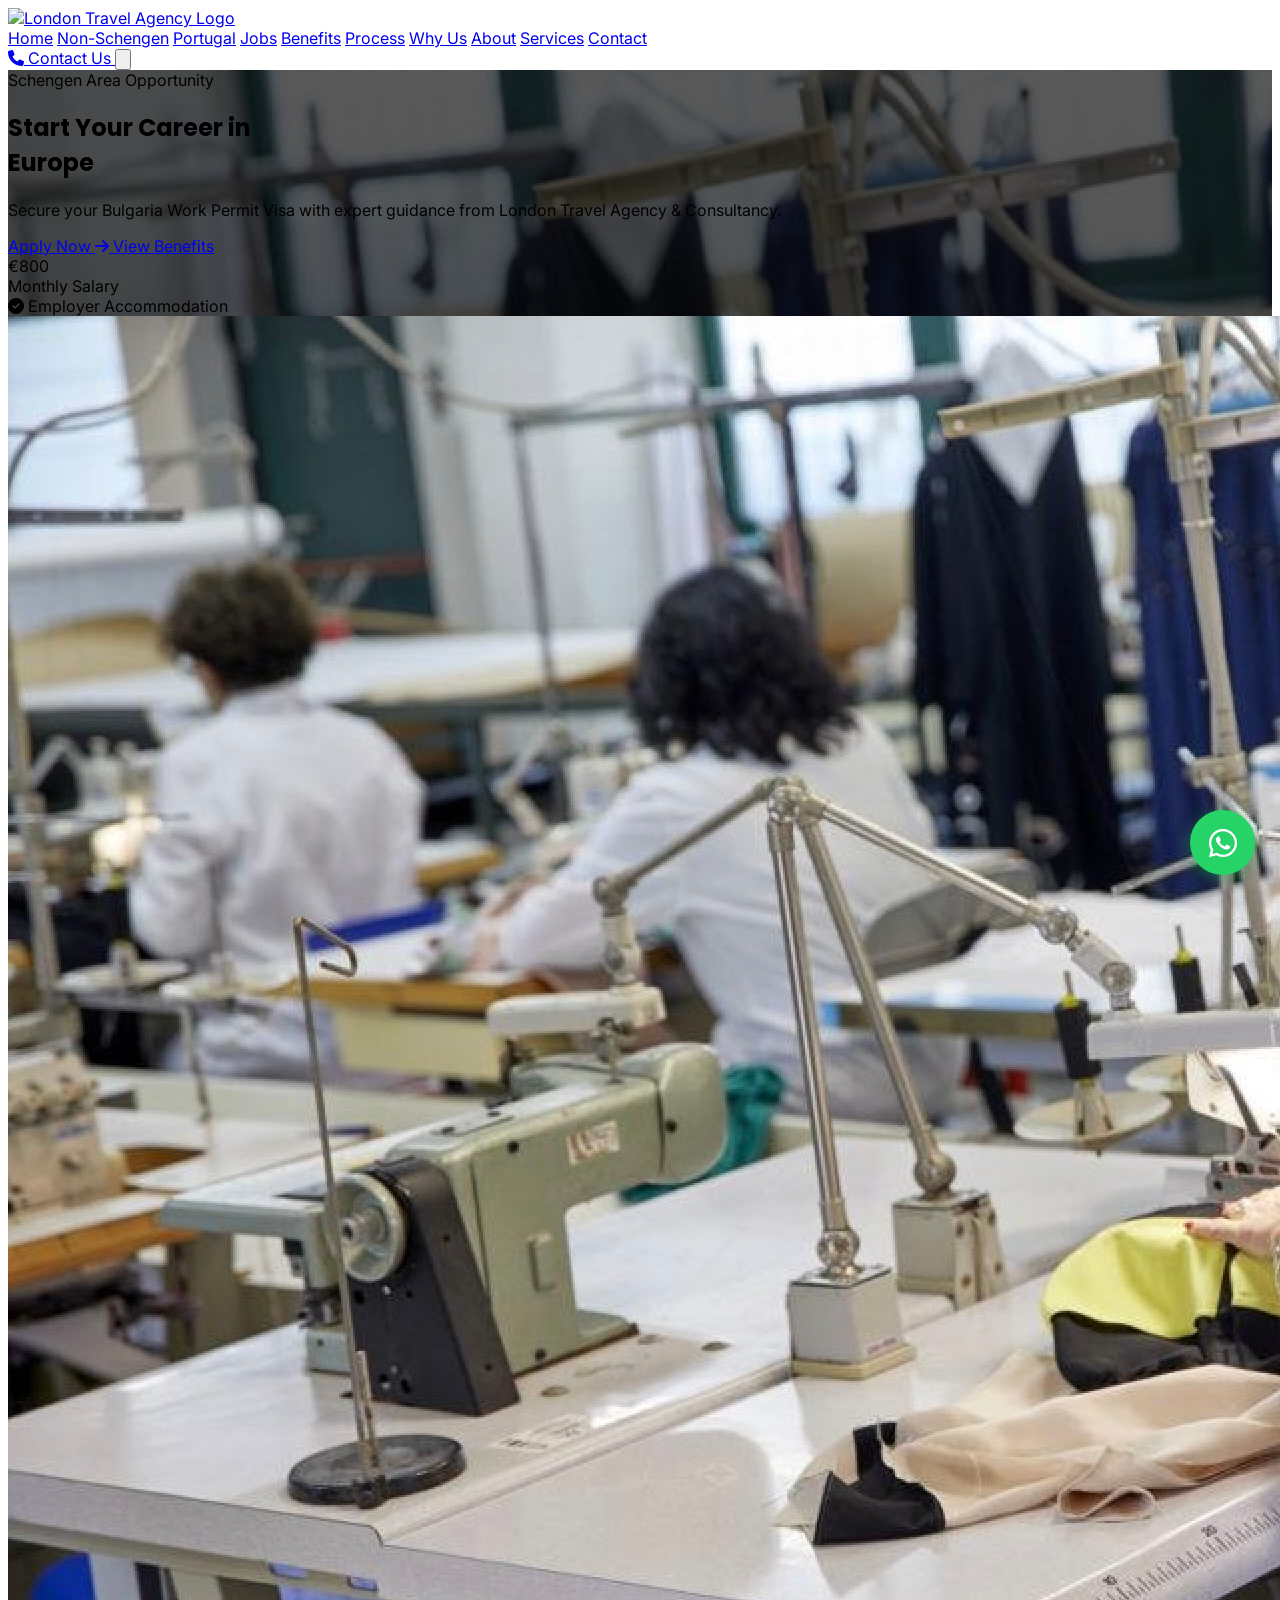
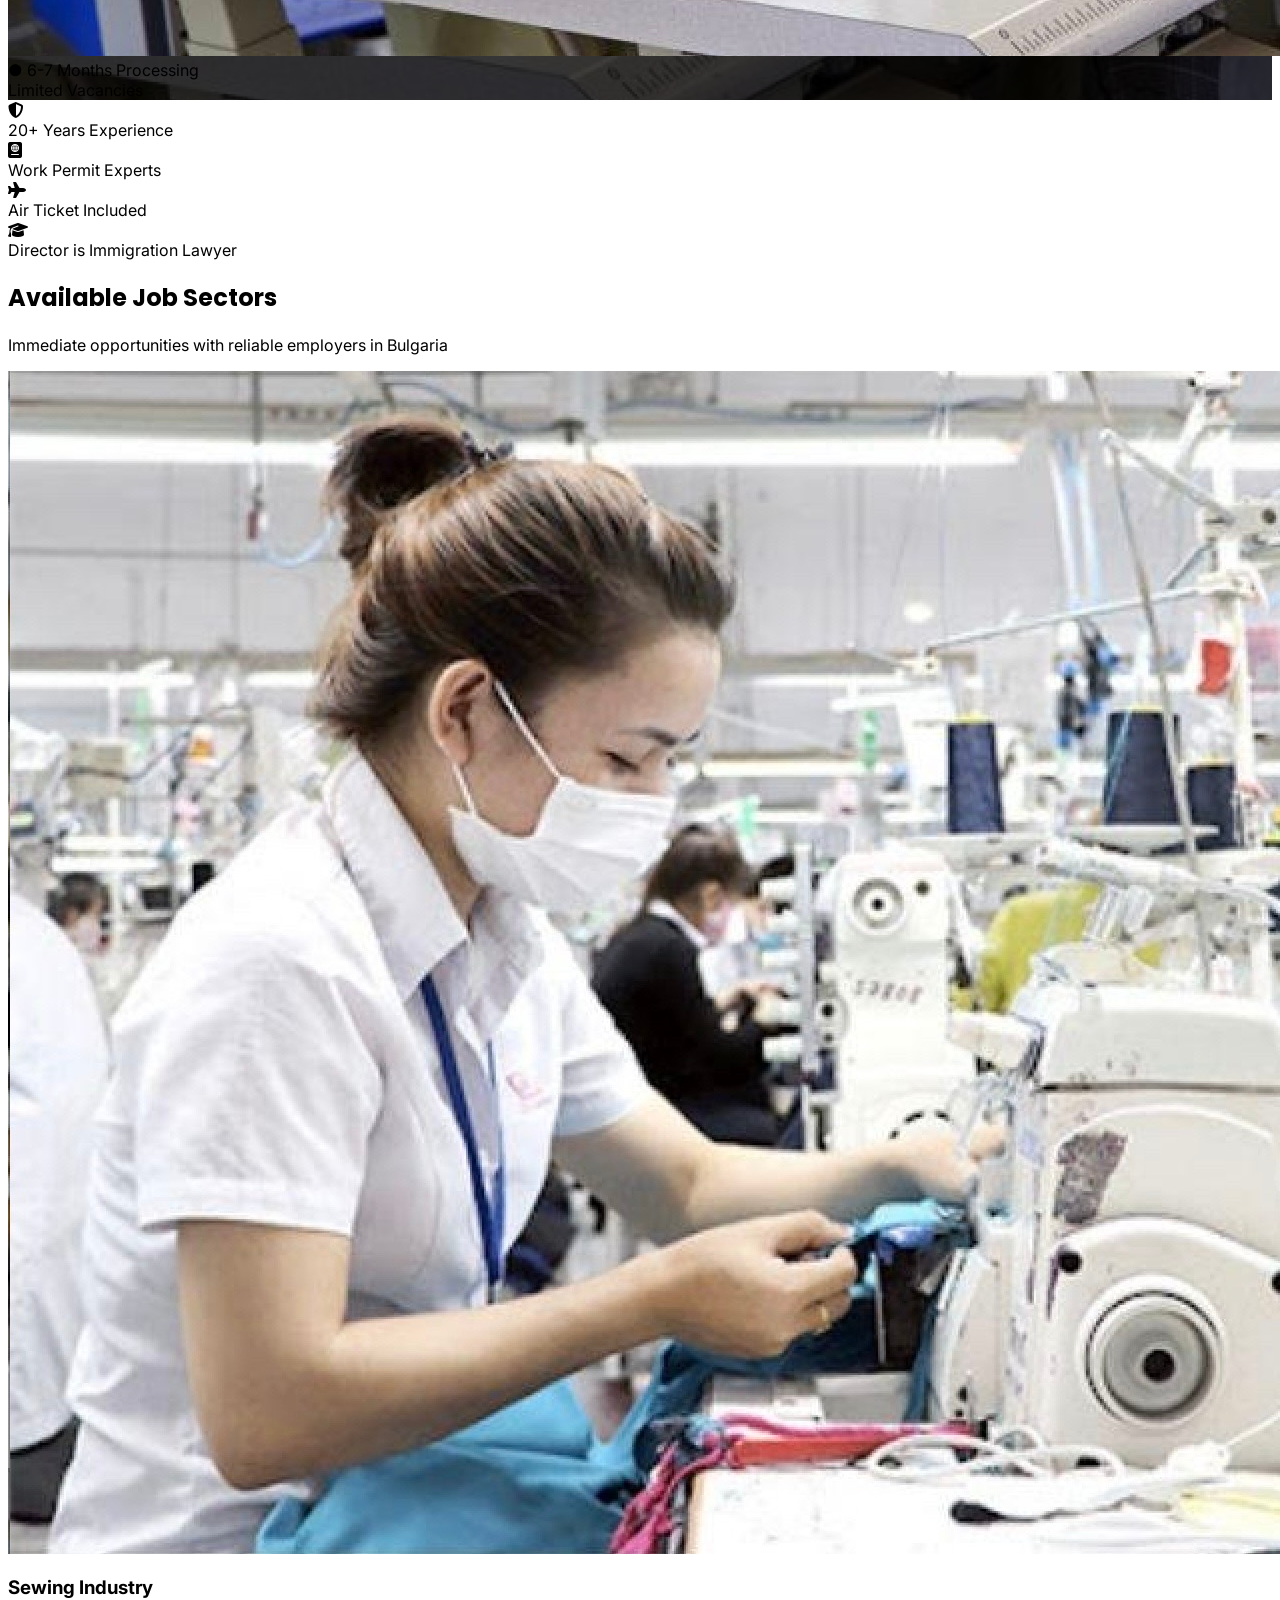
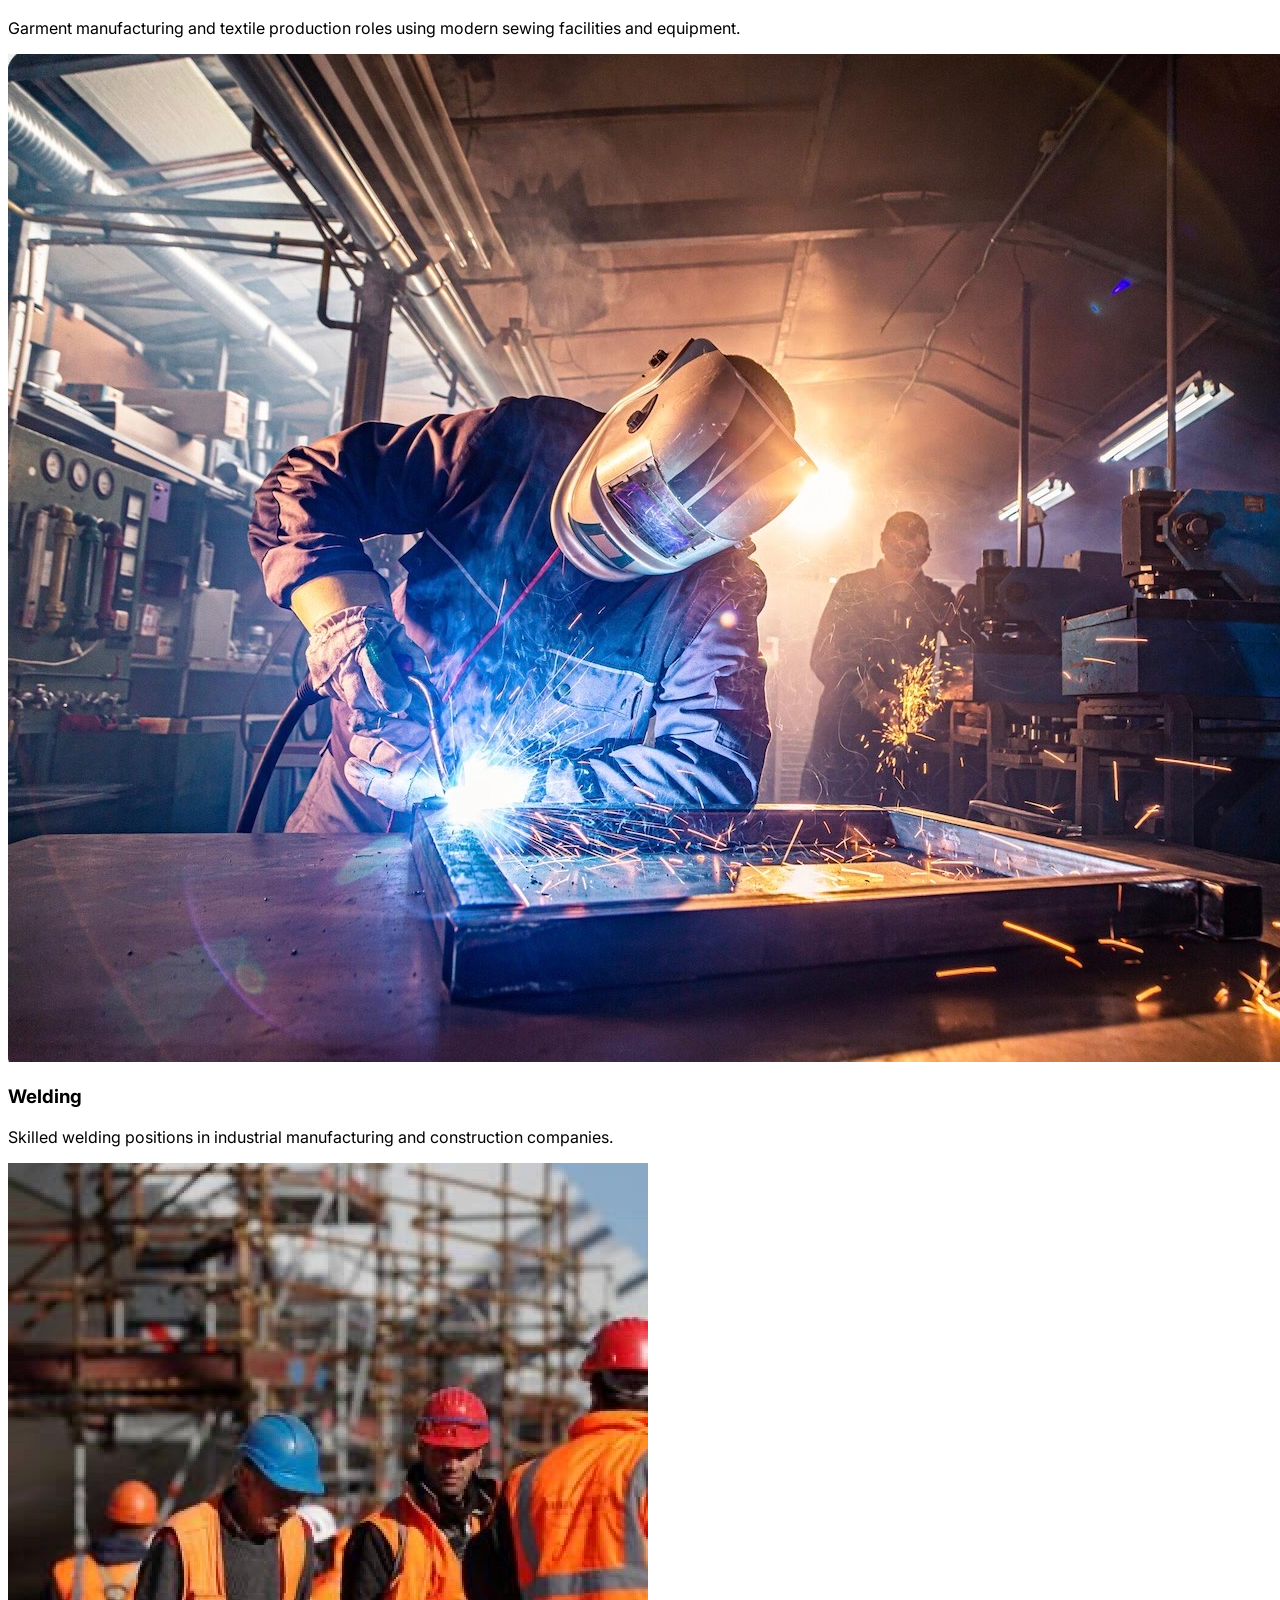
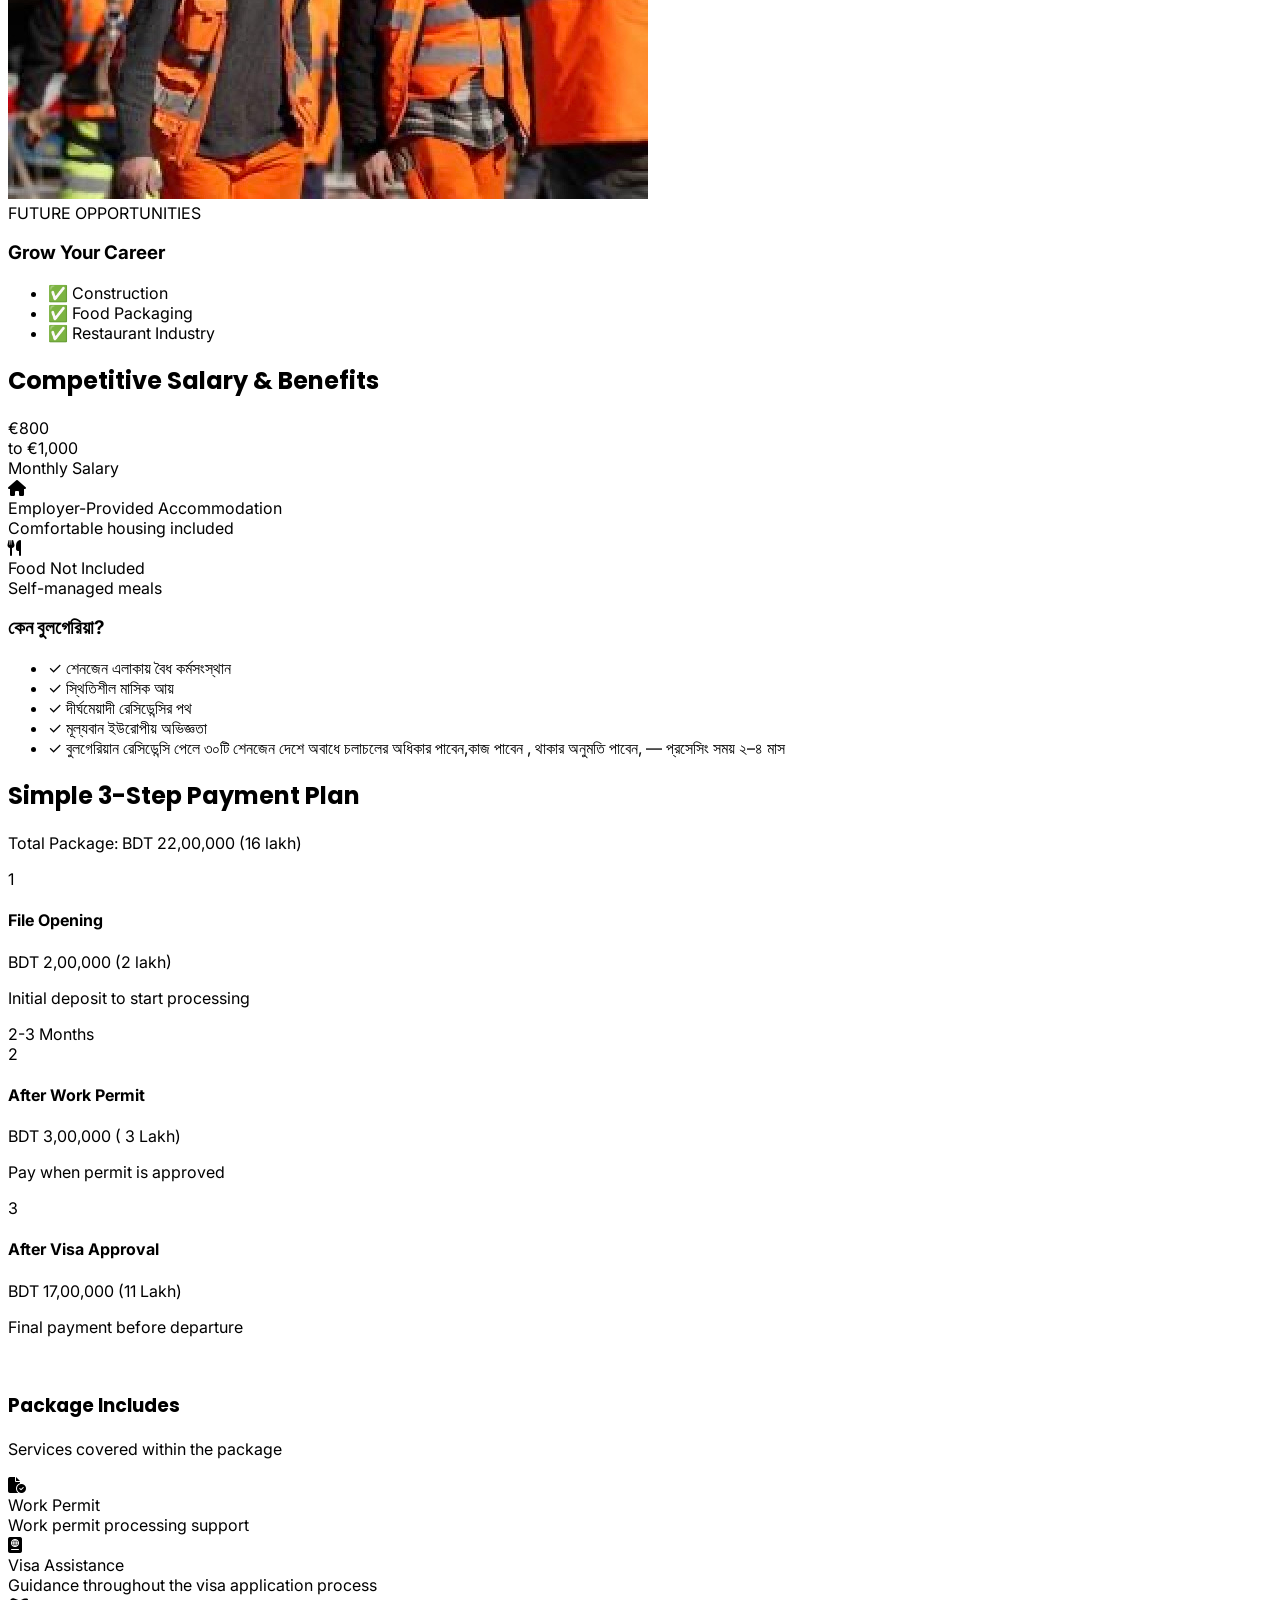
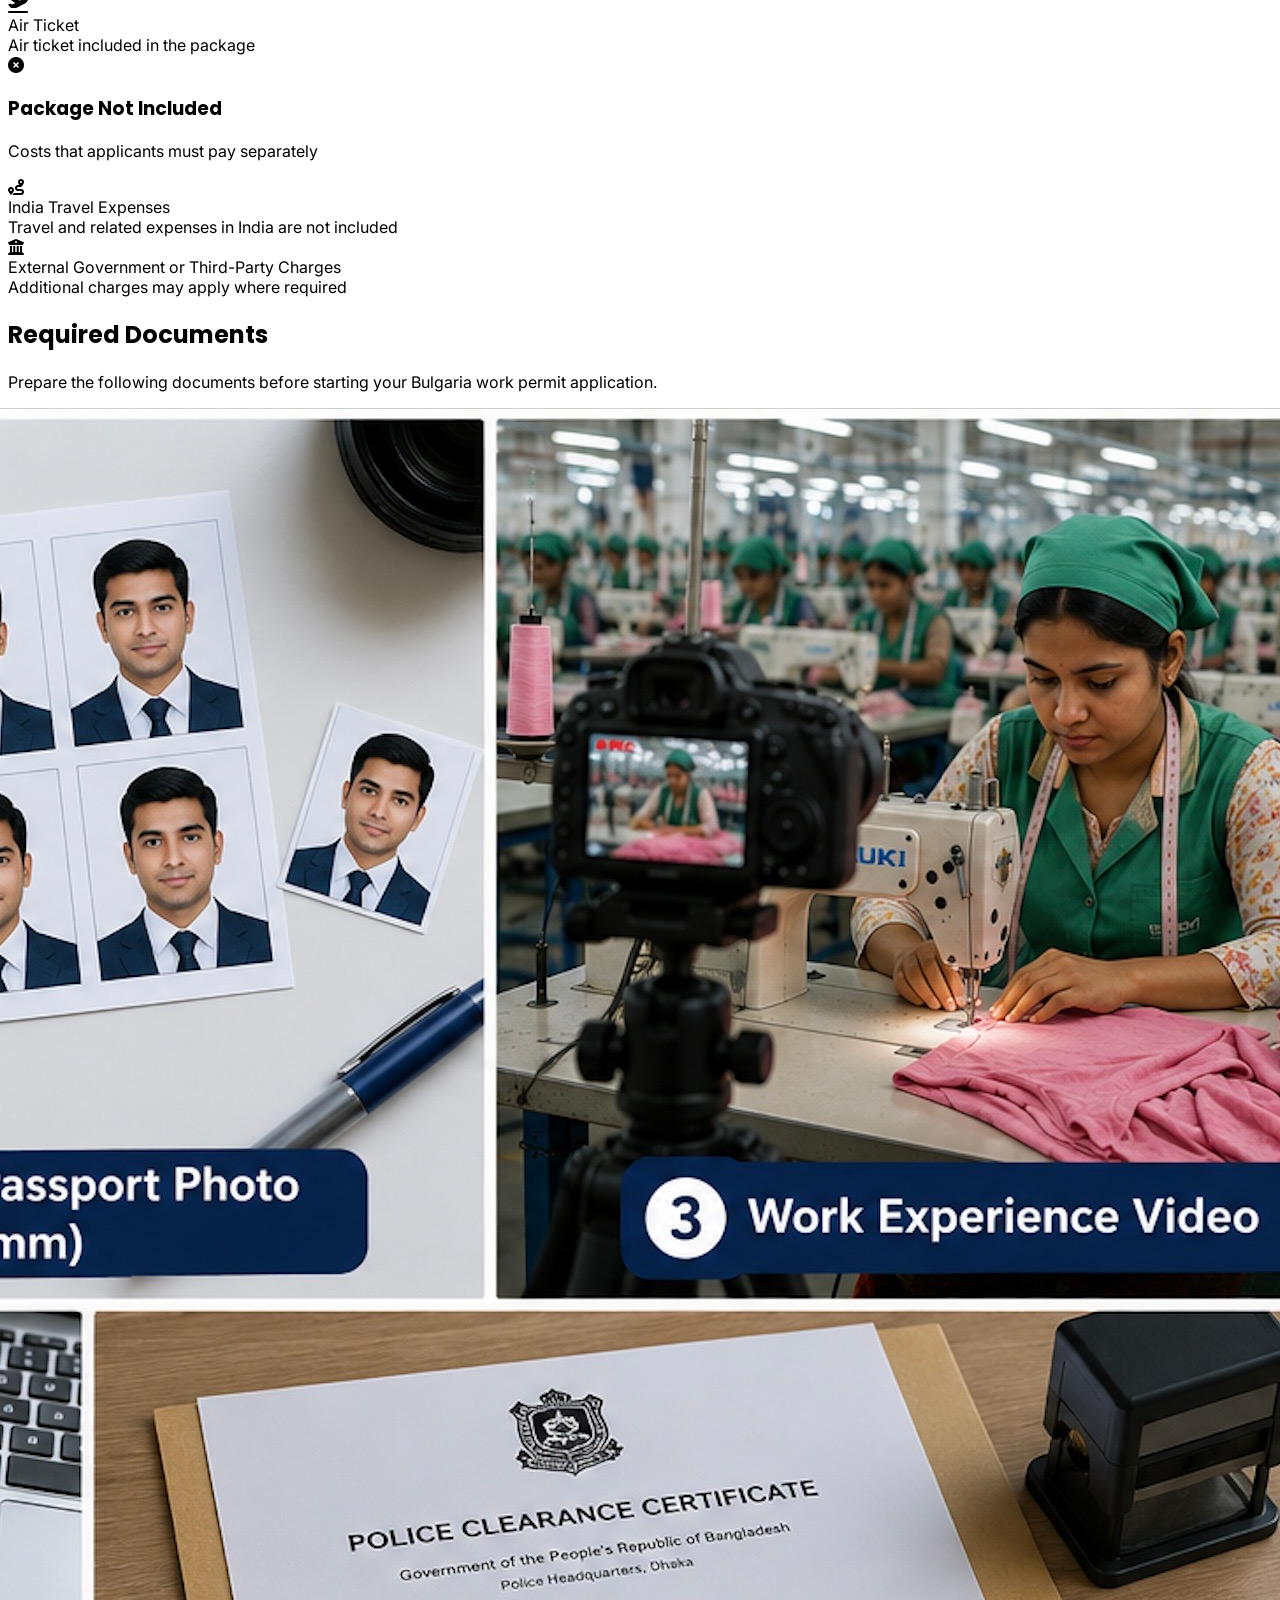
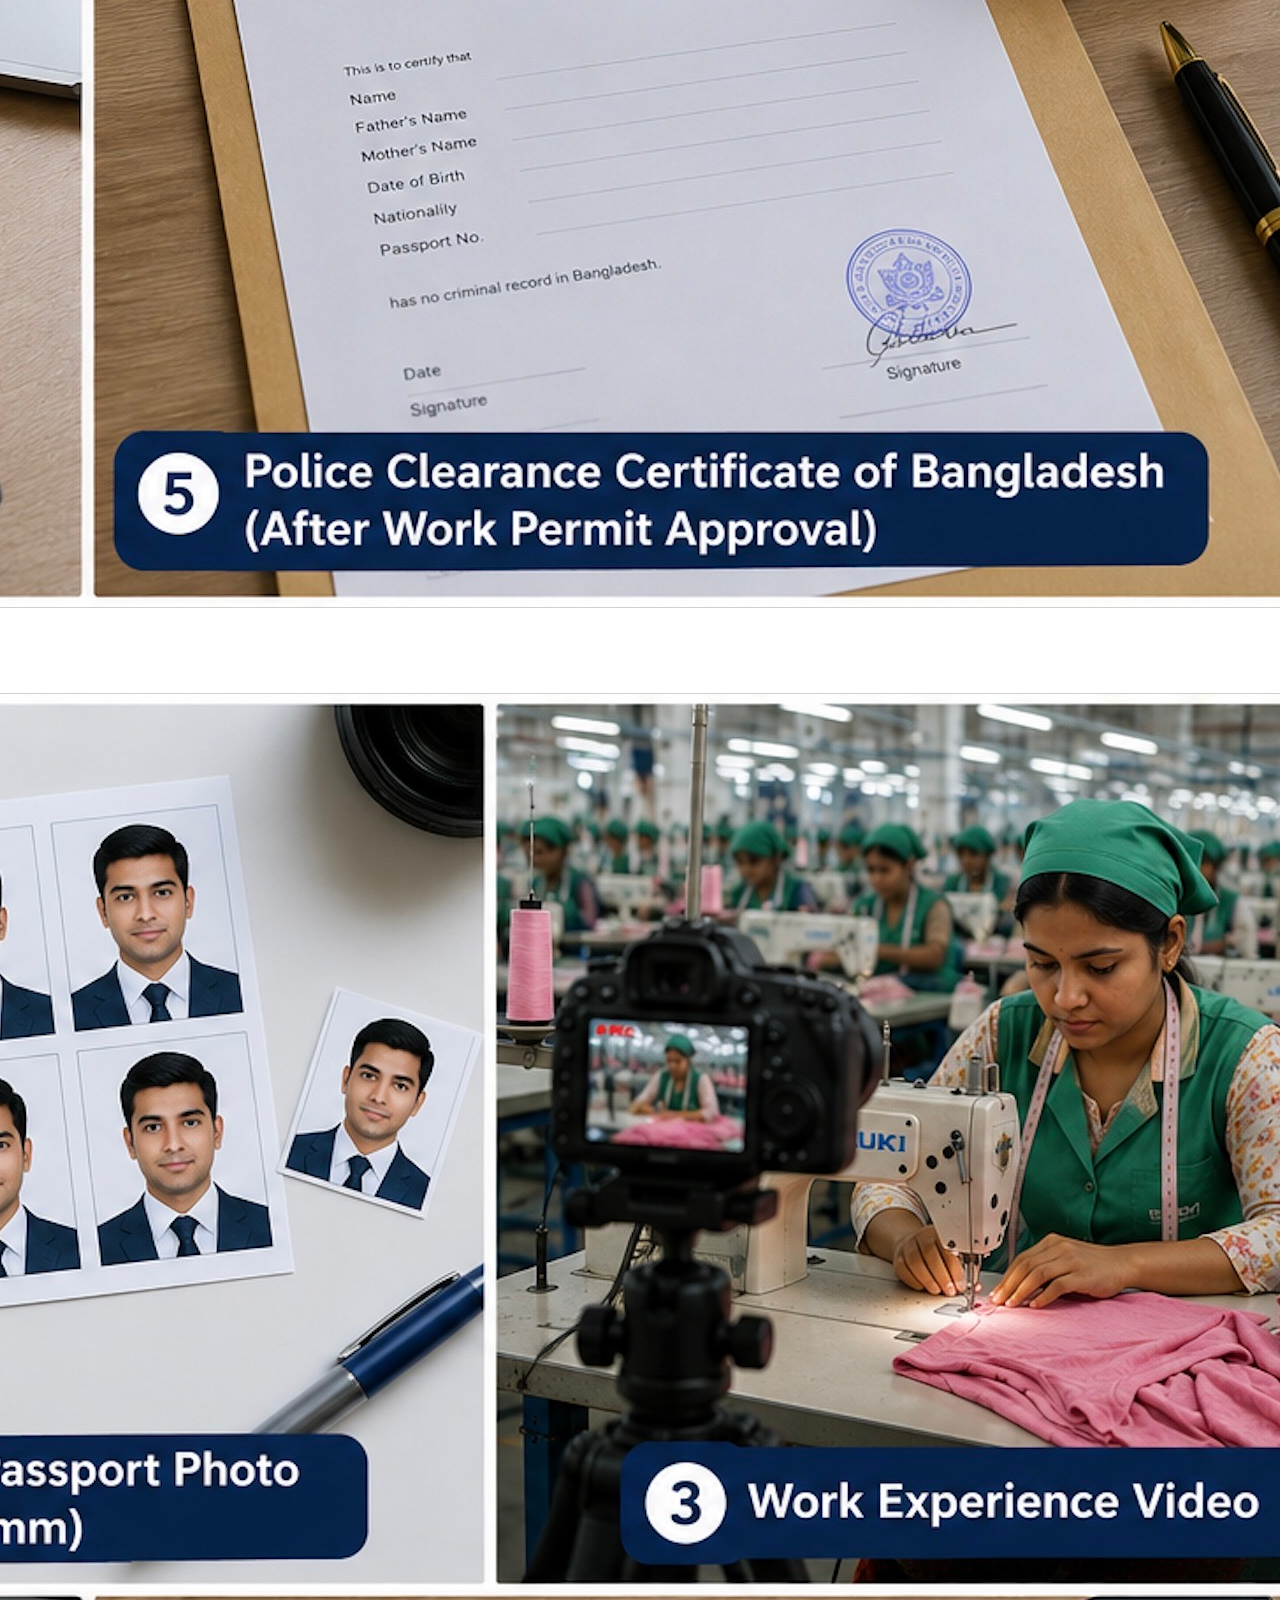
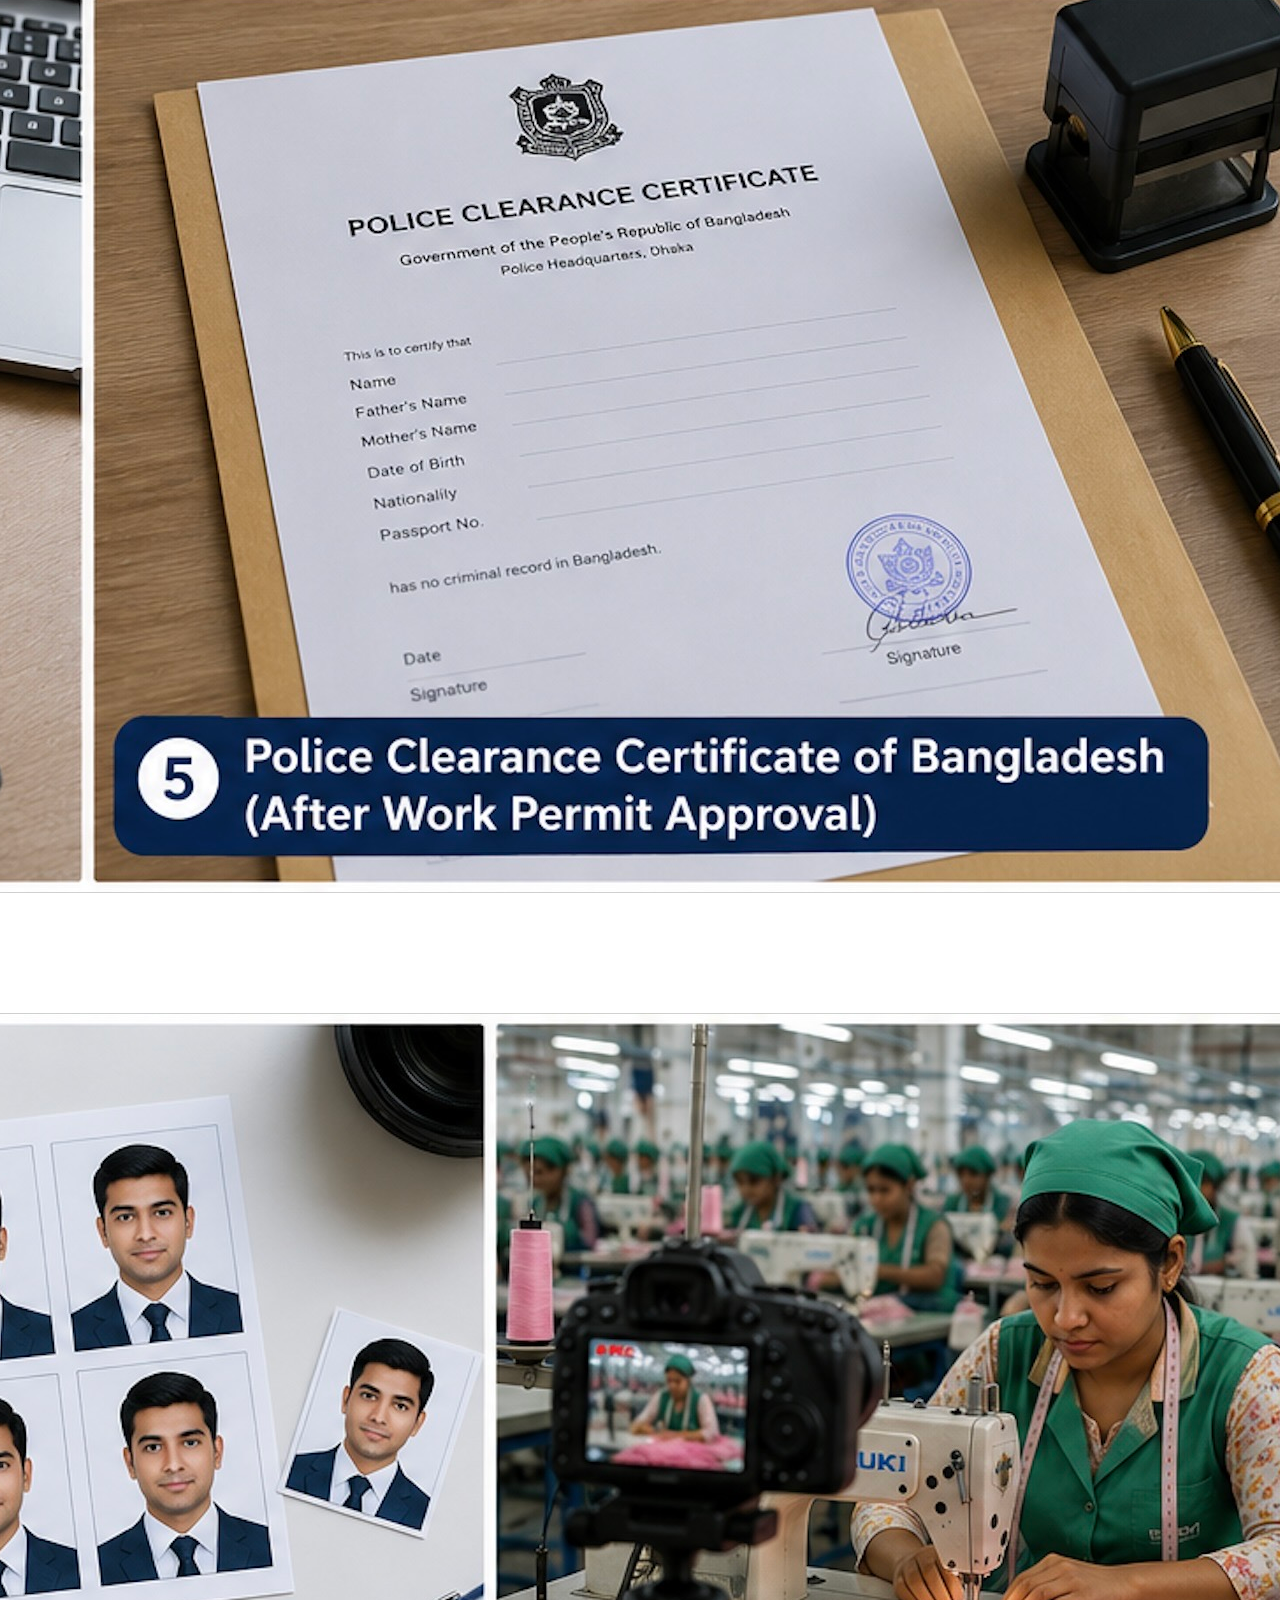
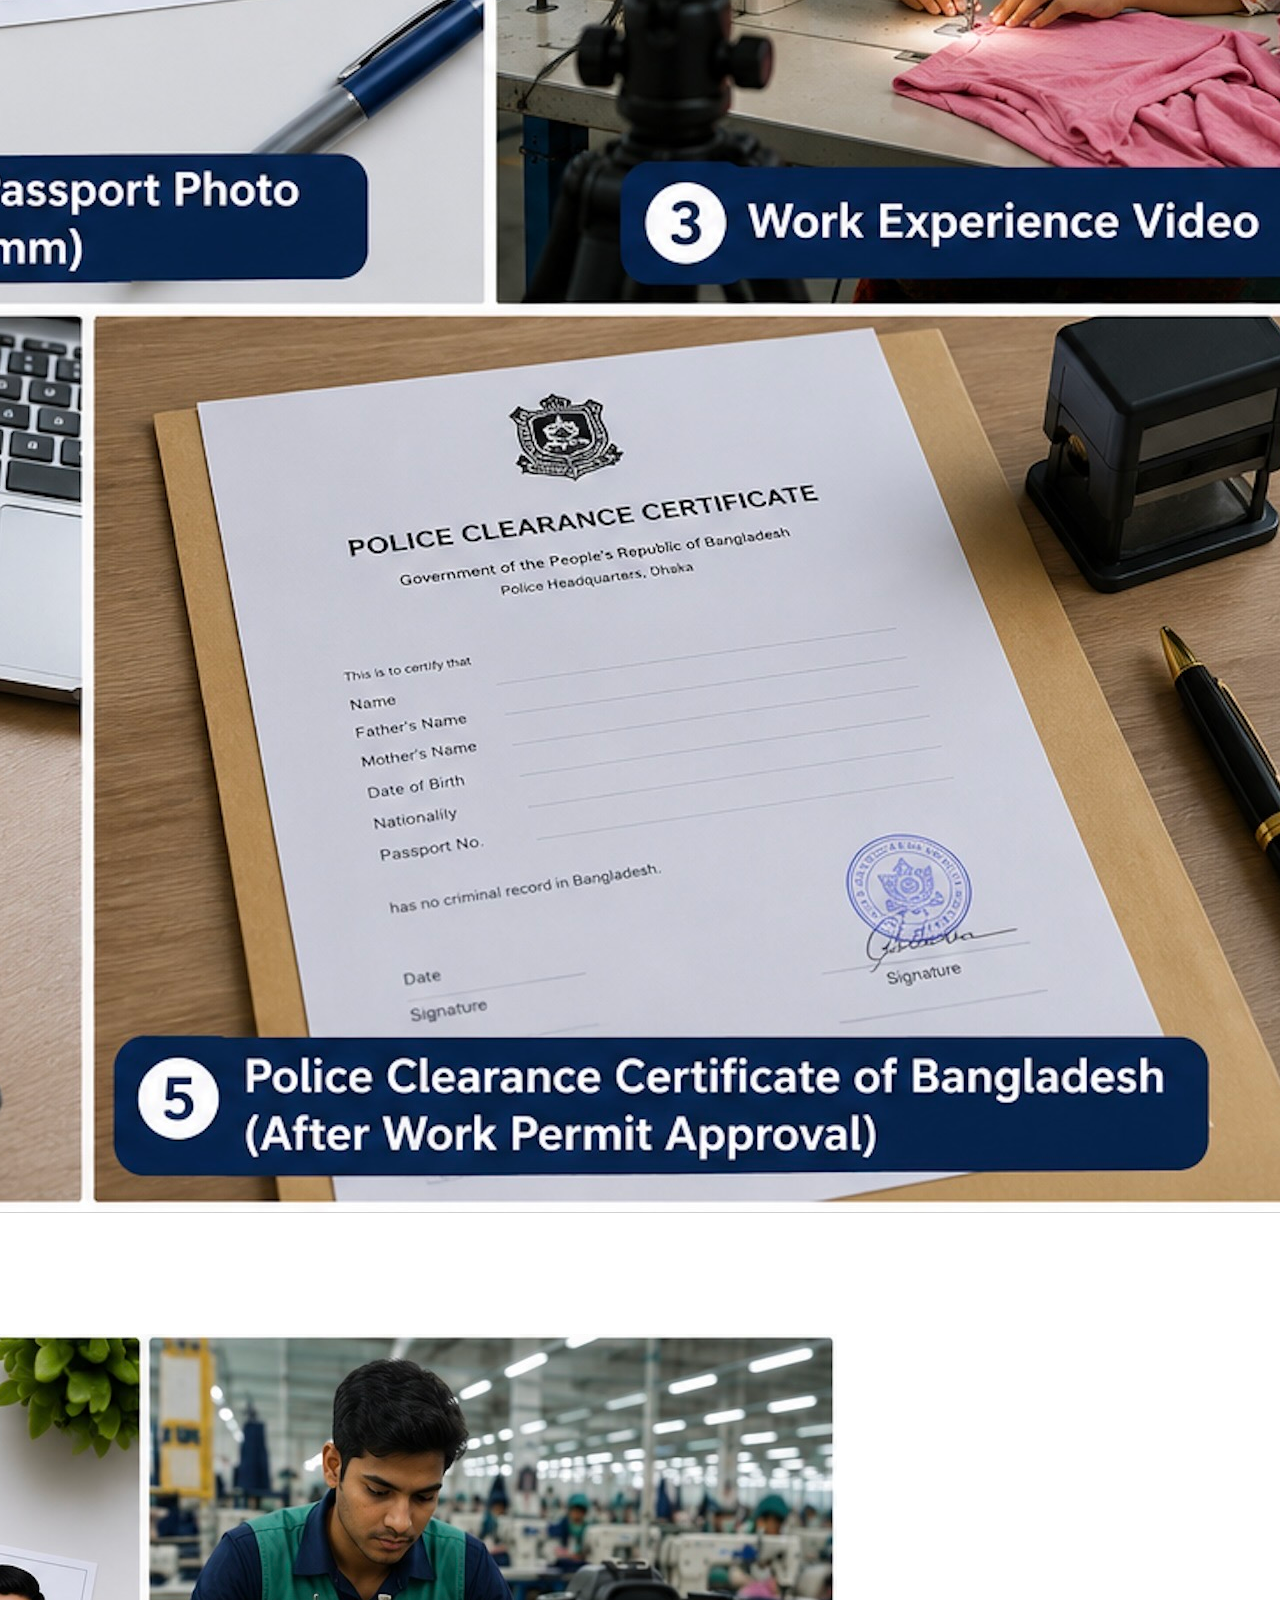
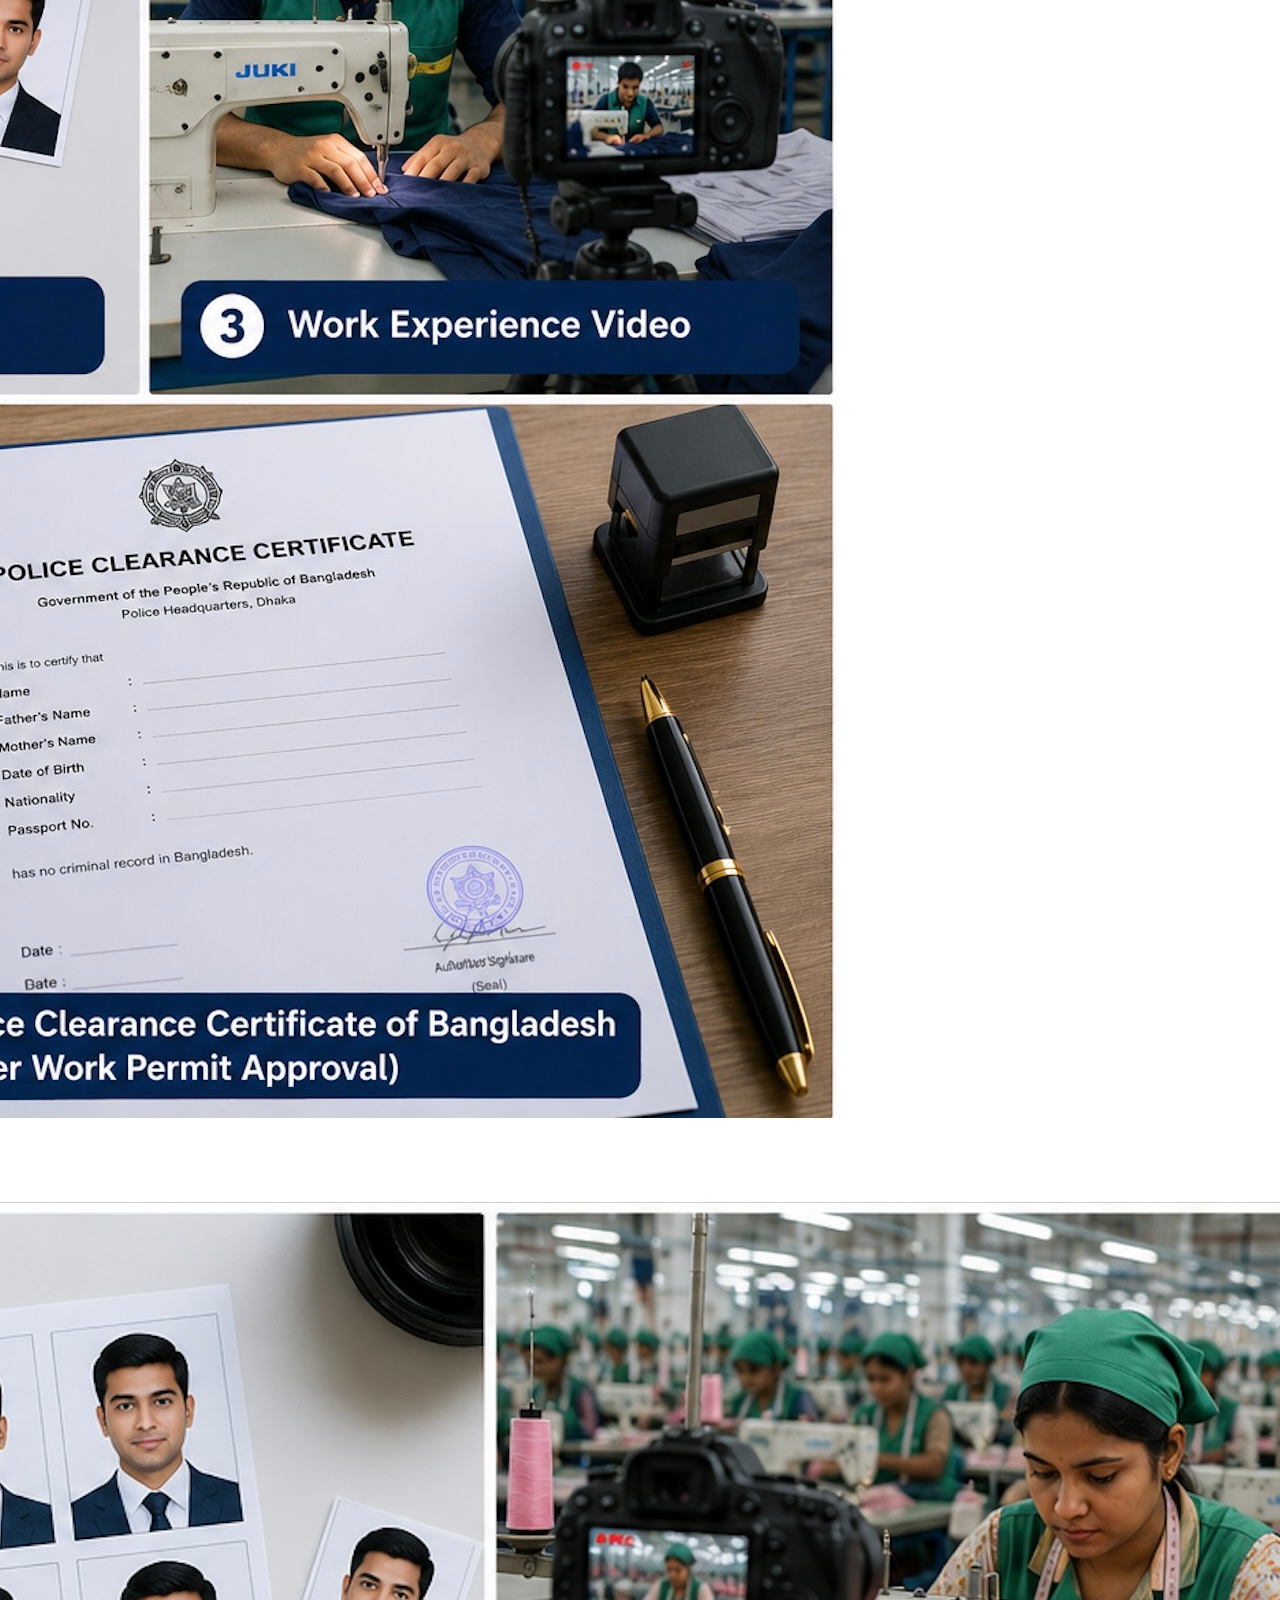
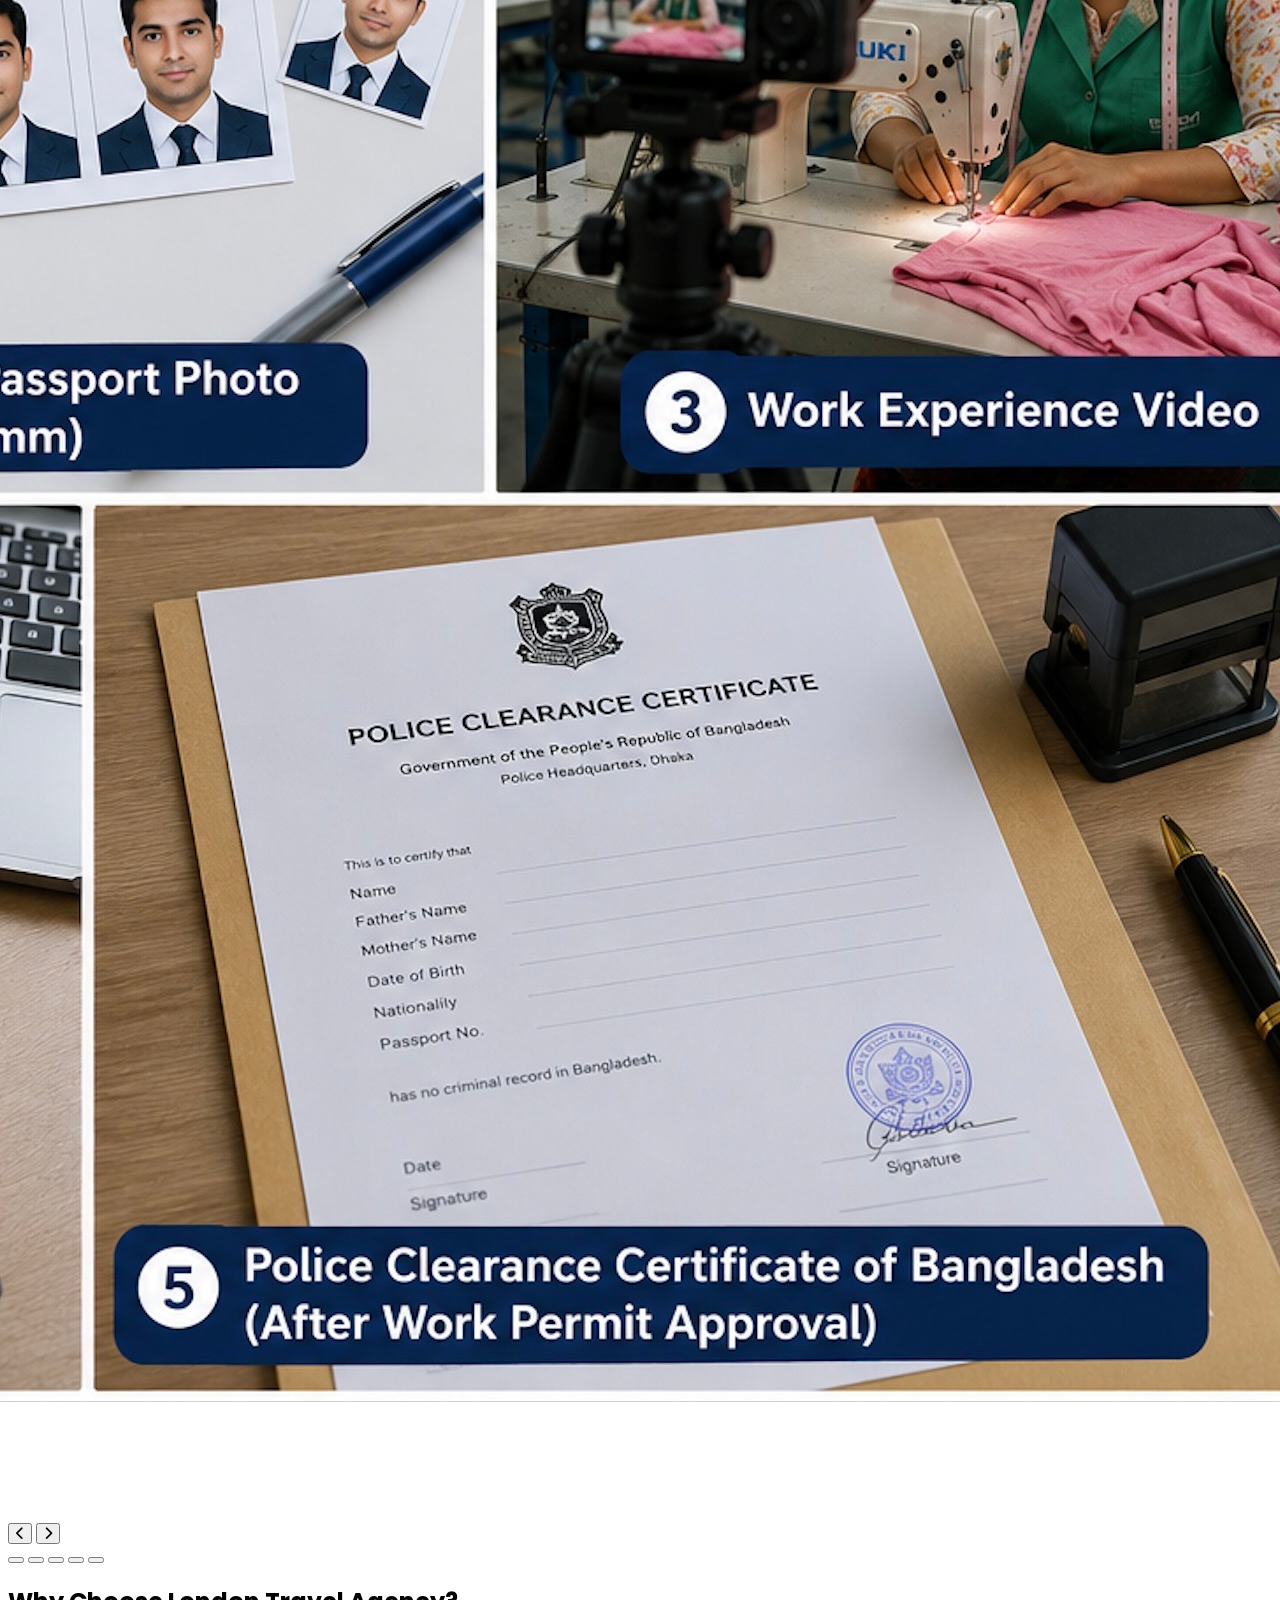
==== commit e0ef4c51: "Update index.html" ====
--- a/index.html
+++ b/index.html
@@ -60,14 +60,27 @@
             70% { box-shadow: 0 0 0 15px rgba(37, 211, 102, 0); }
             100% { box-shadow: 0 0 0 0 rgba(37, 211, 102, 0); }
         }
+
+        /* Mobile Menu Transition */
+        .mobile-menu-open {
+            max-height: 500px;
+            opacity: 1;
+            transition: max-height 0.3s ease-in-out, opacity 0.3s ease-in-out;
+        }
+        .mobile-menu-closed {
+            max-height: 0;
+            opacity: 0;
+            overflow: hidden;
+            transition: max-height 0.3s ease-in-out, opacity 0.3s ease-in-out;
+        }
     </style>
 </head>
 <body class="bg-gray-50 text-gray-800">
-    <!-- NAVBAR - FIXED (removed duplicate navigation) -->
+    <!-- NAVBAR - WITH MOBILE HAMBURGER MENU -->
     <nav class="bg-white shadow-md sticky top-0 z-50">
         <div class="max-w-7xl mx-auto px-6 py-4 flex justify-between items-center">
+            <!-- Logo -->
             <a href="index.html" class="flex items-center">
-                <!-- UPDATED CROPPED LOGO - Top Left Corner -->
                 <img src="https://raw.githubusercontent.com/londontravelagency/bulgaria-work-permit/main/Company%20logo.jpeg" 
                      alt="London Travel Agency Logo" 
                      class="w-20 h-20 object-contain rounded-xl">
@@ -87,11 +100,37 @@
                 <a href="contact.html" class="hover:text-blue-600 transition-colors">Contact</a>
             </div>
             
-            <a href="#contact" 
-               class="bg-blue-600 hover:bg-blue-700 text-white px-5 py-2.5 rounded-2xl font-semibold flex items-center gap-2 transition-all text-sm">
-                <i class="fas fa-phone"></i>
-                Contact Us
-            </a>
+            <!-- Right Side: Contact Us + Hamburger -->
+            <div class="flex items-center gap-3">
+                <a href="#contact" 
+                   class="bg-blue-600 hover:bg-blue-700 text-white px-4 py-2.5 rounded-2xl font-semibold flex items-center gap-2 transition-all text-sm">
+                    <i class="fas fa-phone"></i>
+                    <span class="hidden sm:inline">Contact Us</span>
+                </a>
+                
+                <!-- Mobile Hamburger Button -->
+                <button id="mobile-menu-button" class="md:hidden text-gray-700 hover:text-blue-600 focus:outline-none" aria-label="Toggle menu">
+                    <svg class="w-8 h-8" fill="none" stroke="currentColor" viewBox="0 0 24 24" xmlns="http://www.w3.org/2000/svg">
+                        <path stroke-linecap="round" stroke-linejoin="round" stroke-width="2" d="M4 6h16M4 12h16M4 18h16"></path>
+                    </svg>
+                </button>
+            </div>
+        </div>
+        
+        <!-- Mobile Dropdown Menu -->
+        <div id="mobile-menu" class="mobile-menu-closed md:hidden bg-white border-t border-gray-200 px-6">
+            <div class="py-4 space-y-3 text-sm font-bold">
+                <a href="index.html" class="block text-blue-600 hover:bg-blue-50 px-3 py-2 rounded-lg transition-colors">Home</a>
+                <a href="non-schengen.html" class="block hover:text-blue-600 hover:bg-blue-50 px-3 py-2 rounded-lg transition-colors">Non-Schengen</a>
+                <a href="portugal.html" class="block hover:text-blue-600 hover:bg-blue-50 px-3 py-2 rounded-lg transition-colors">Portugal</a>
+                <a href="#jobs" class="block hover:text-blue-600 hover:bg-blue-50 px-3 py-2 rounded-lg transition-colors">Jobs</a>
+                <a href="#benefits" class="block hover:text-blue-600 hover:bg-blue-50 px-3 py-2 rounded-lg transition-colors">Benefits</a>
+                <a href="#process" class="block hover:text-blue-600 hover:bg-blue-50 px-3 py-2 rounded-lg transition-colors">Process</a>
+                <a href="#why" class="block hover:text-blue-600 hover:bg-blue-50 px-3 py-2 rounded-lg transition-colors">Why Us</a>
+                <a href="about.html" class="block hover:text-blue-600 hover:bg-blue-50 px-3 py-2 rounded-lg transition-colors">About</a>
+                <a href="services.html" class="block hover:text-blue-600 hover:bg-blue-50 px-3 py-2 rounded-lg transition-colors">Services</a>
+                <a href="contact.html" class="block hover:text-blue-600 hover:bg-blue-50 px-3 py-2 rounded-lg transition-colors">Contact</a>
+            </div>
         </div>
     </nav>
 
@@ -1053,6 +1092,37 @@
     <script>
         document.addEventListener("DOMContentLoaded", function () {
 
+            // Mobile Menu Toggle
+            const menuButton = document.getElementById('mobile-menu-button');
+            const mobileMenu = document.getElementById('mobile-menu');
+            
+            if (menuButton && mobileMenu) {
+                menuButton.addEventListener('click', function() {
+                    const isOpen = mobileMenu.classList.contains('mobile-menu-open');
+                    mobileMenu.classList.toggle('mobile-menu-open');
+                    mobileMenu.classList.toggle('mobile-menu-closed');
+                    
+                    // Change hamburger icon to X when open
+                    const icon = menuButton.querySelector('svg');
+                    if (isOpen) {
+                        icon.innerHTML = '<path stroke-linecap="round" stroke-linejoin="round" stroke-width="2" d="M4 6h16M4 12h16M4 18h16"></path>';
+                    } else {
+                        icon.innerHTML = '<path stroke-linecap="round" stroke-linejoin="round" stroke-width="2" d="M6 18L18 6M6 6l12 12"></path>';
+                    }
+                });
+                
+                // Close menu when clicking a link
+                mobileMenu.querySelectorAll('a').forEach(link => {
+                    link.addEventListener('click', function() {
+                        mobileMenu.classList.remove('mobile-menu-open');
+                        mobileMenu.classList.add('mobile-menu-closed');
+                        // Reset hamburger icon
+                        const icon = menuButton.querySelector('svg');
+                        icon.innerHTML = '<path stroke-linecap="round" stroke-linejoin="round" stroke-width="2" d="M4 6h16M4 12h16M4 18h16"></path>';
+                    });
+                });
+            }
+
             // Smooth scrolling
             document.querySelectorAll('a[href^="#"]').forEach(anchor => {
                 anchor.addEventListener("click", function (event) {
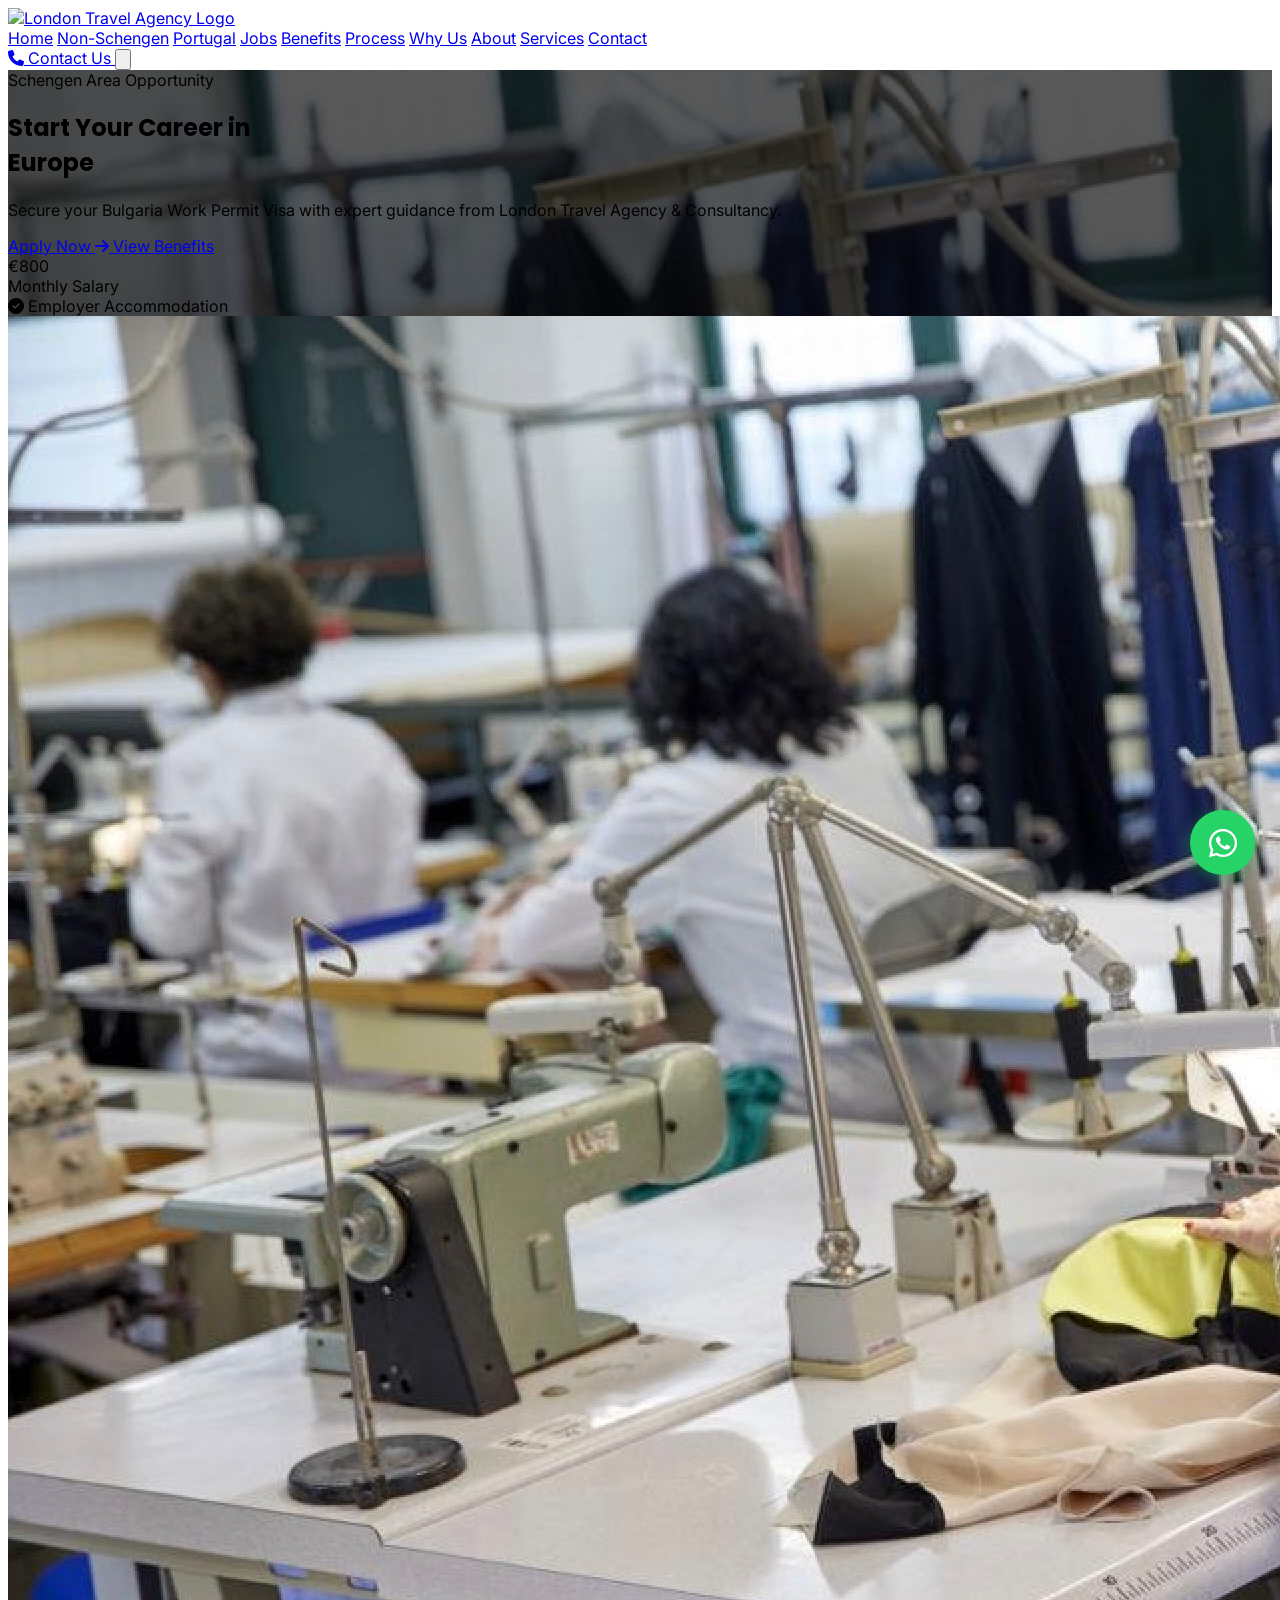
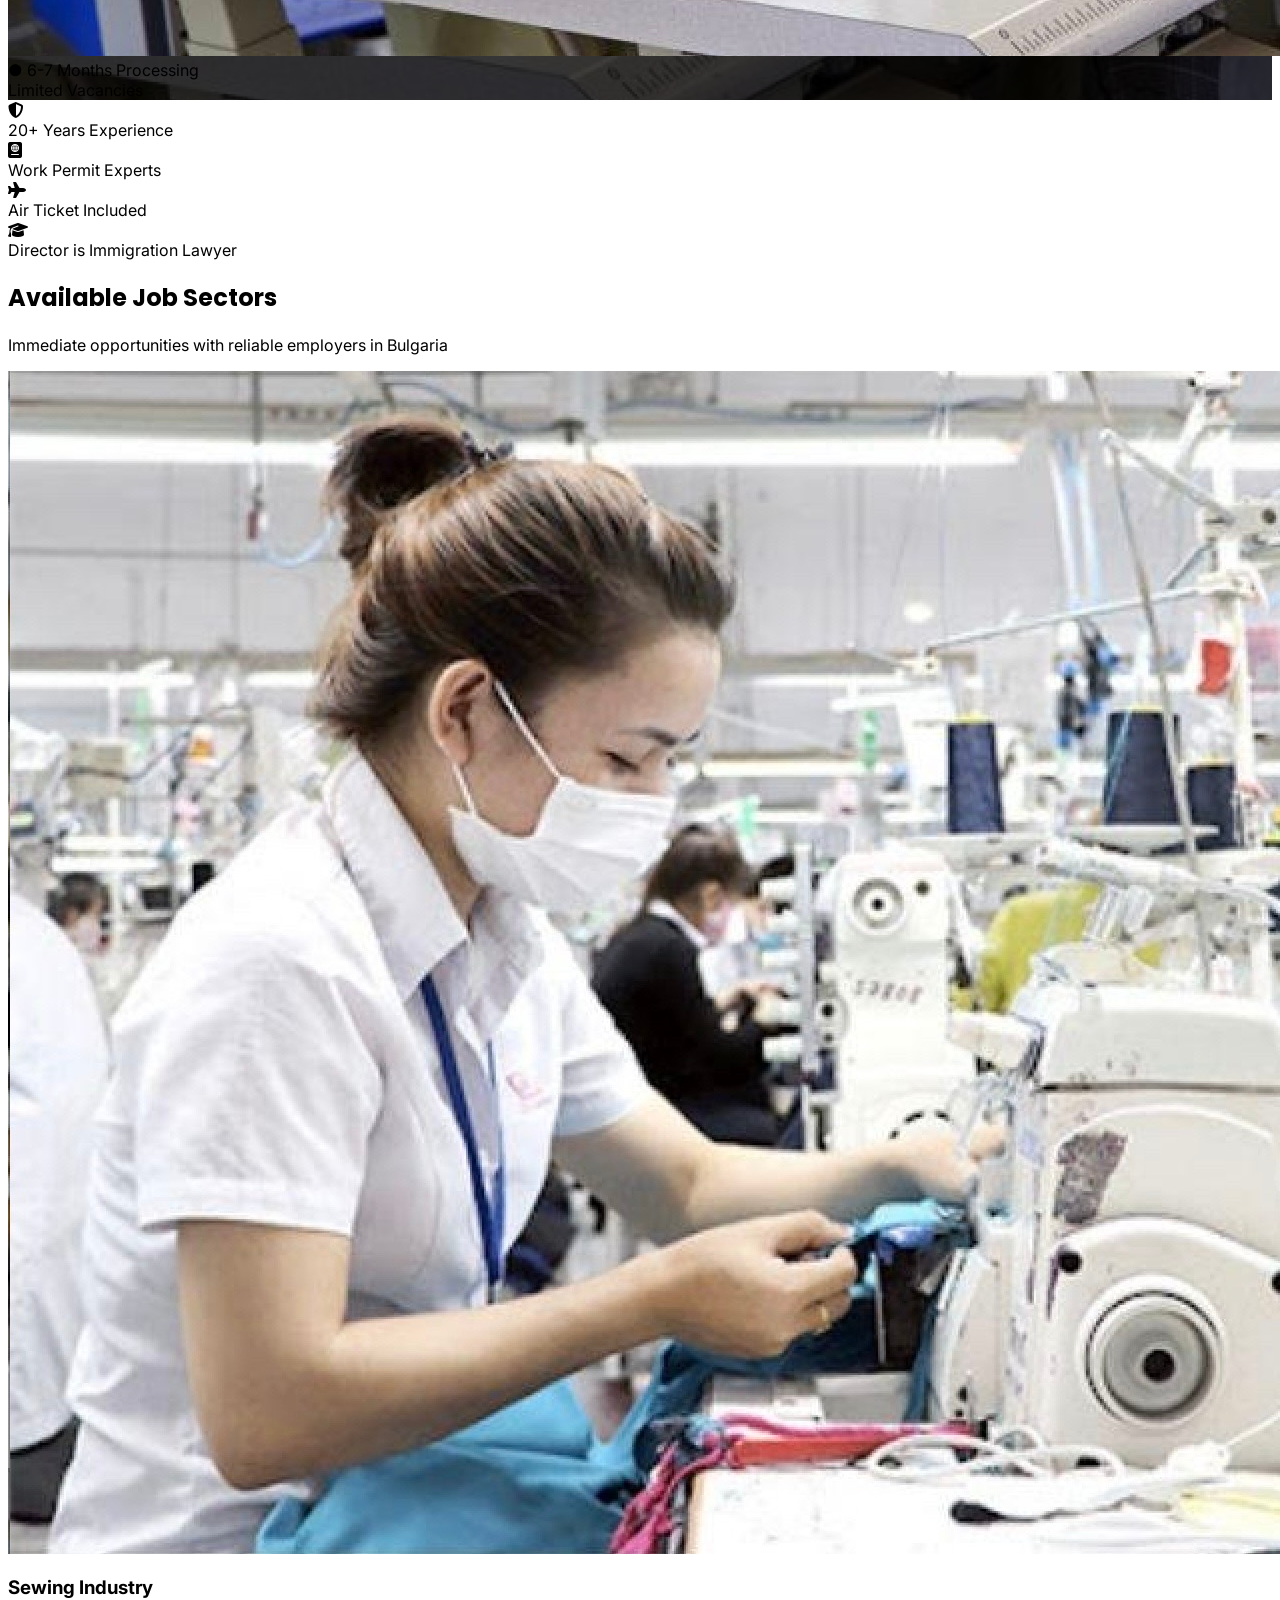
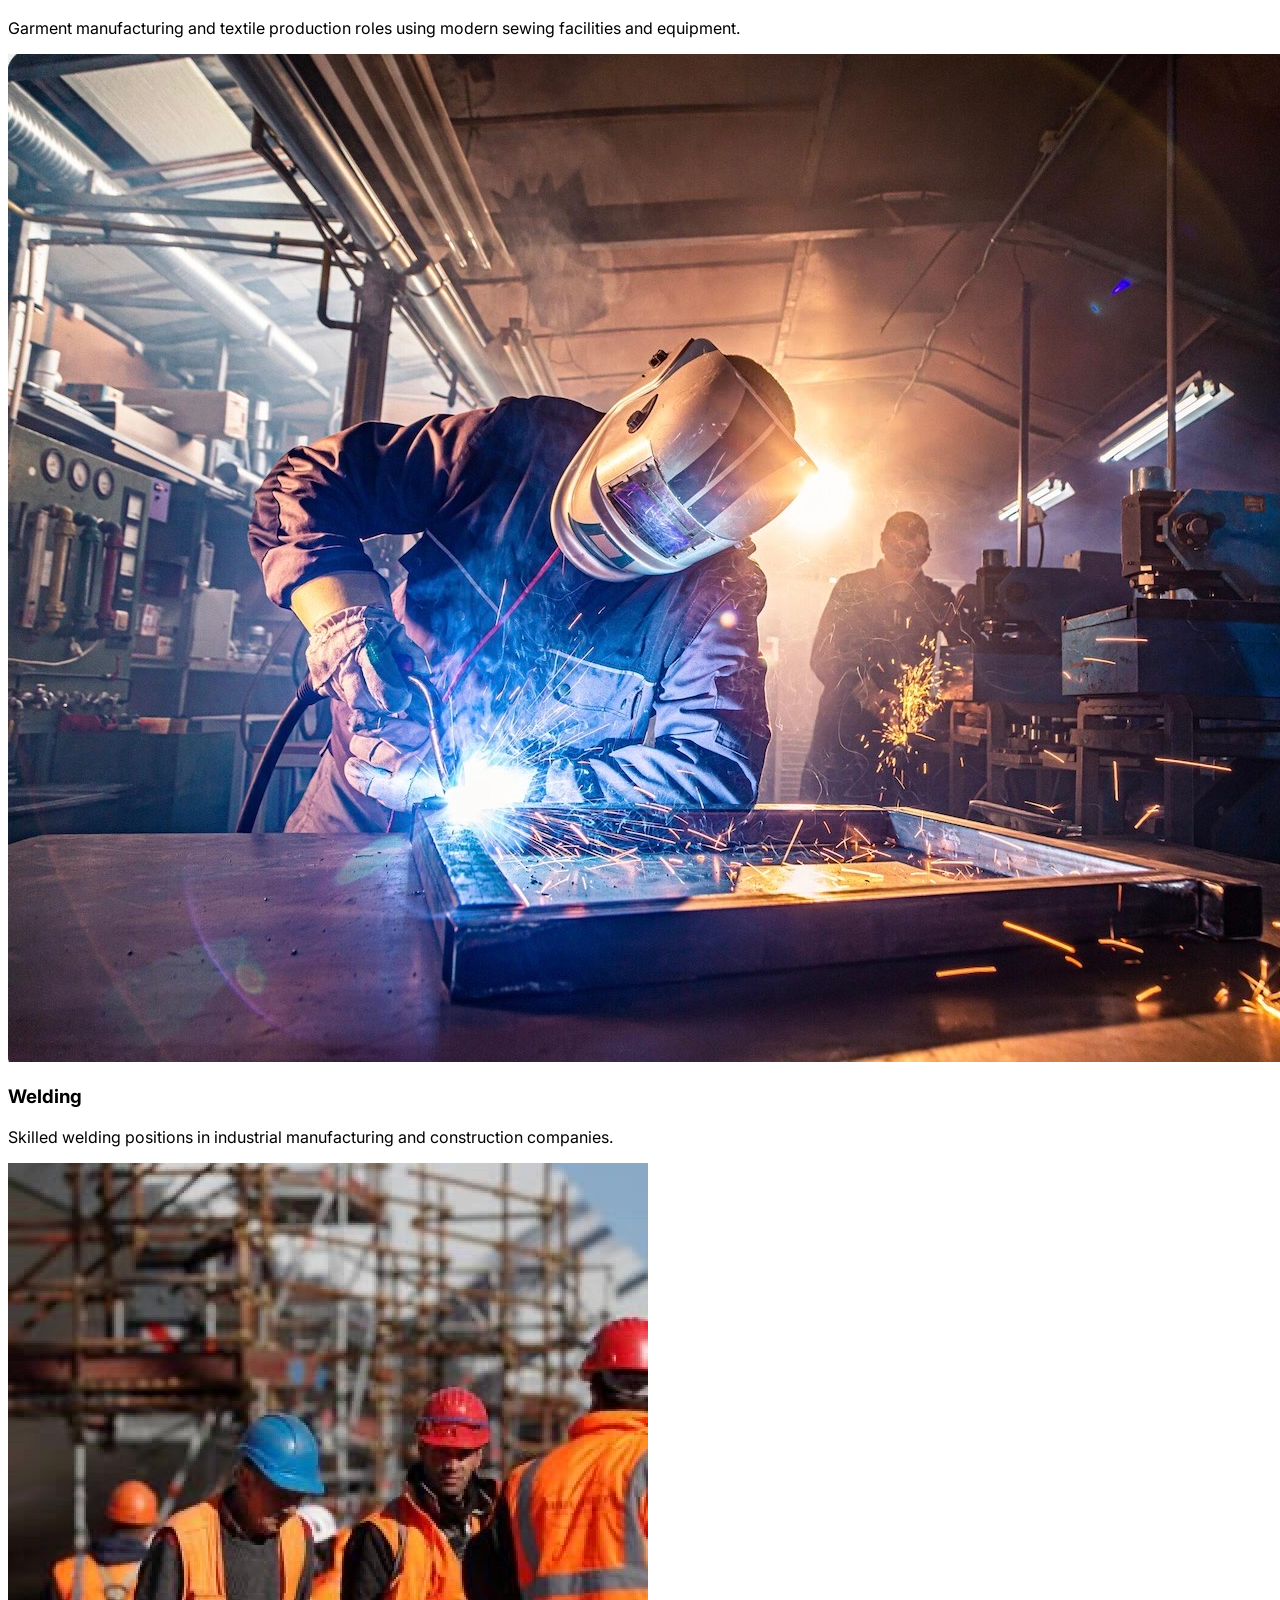
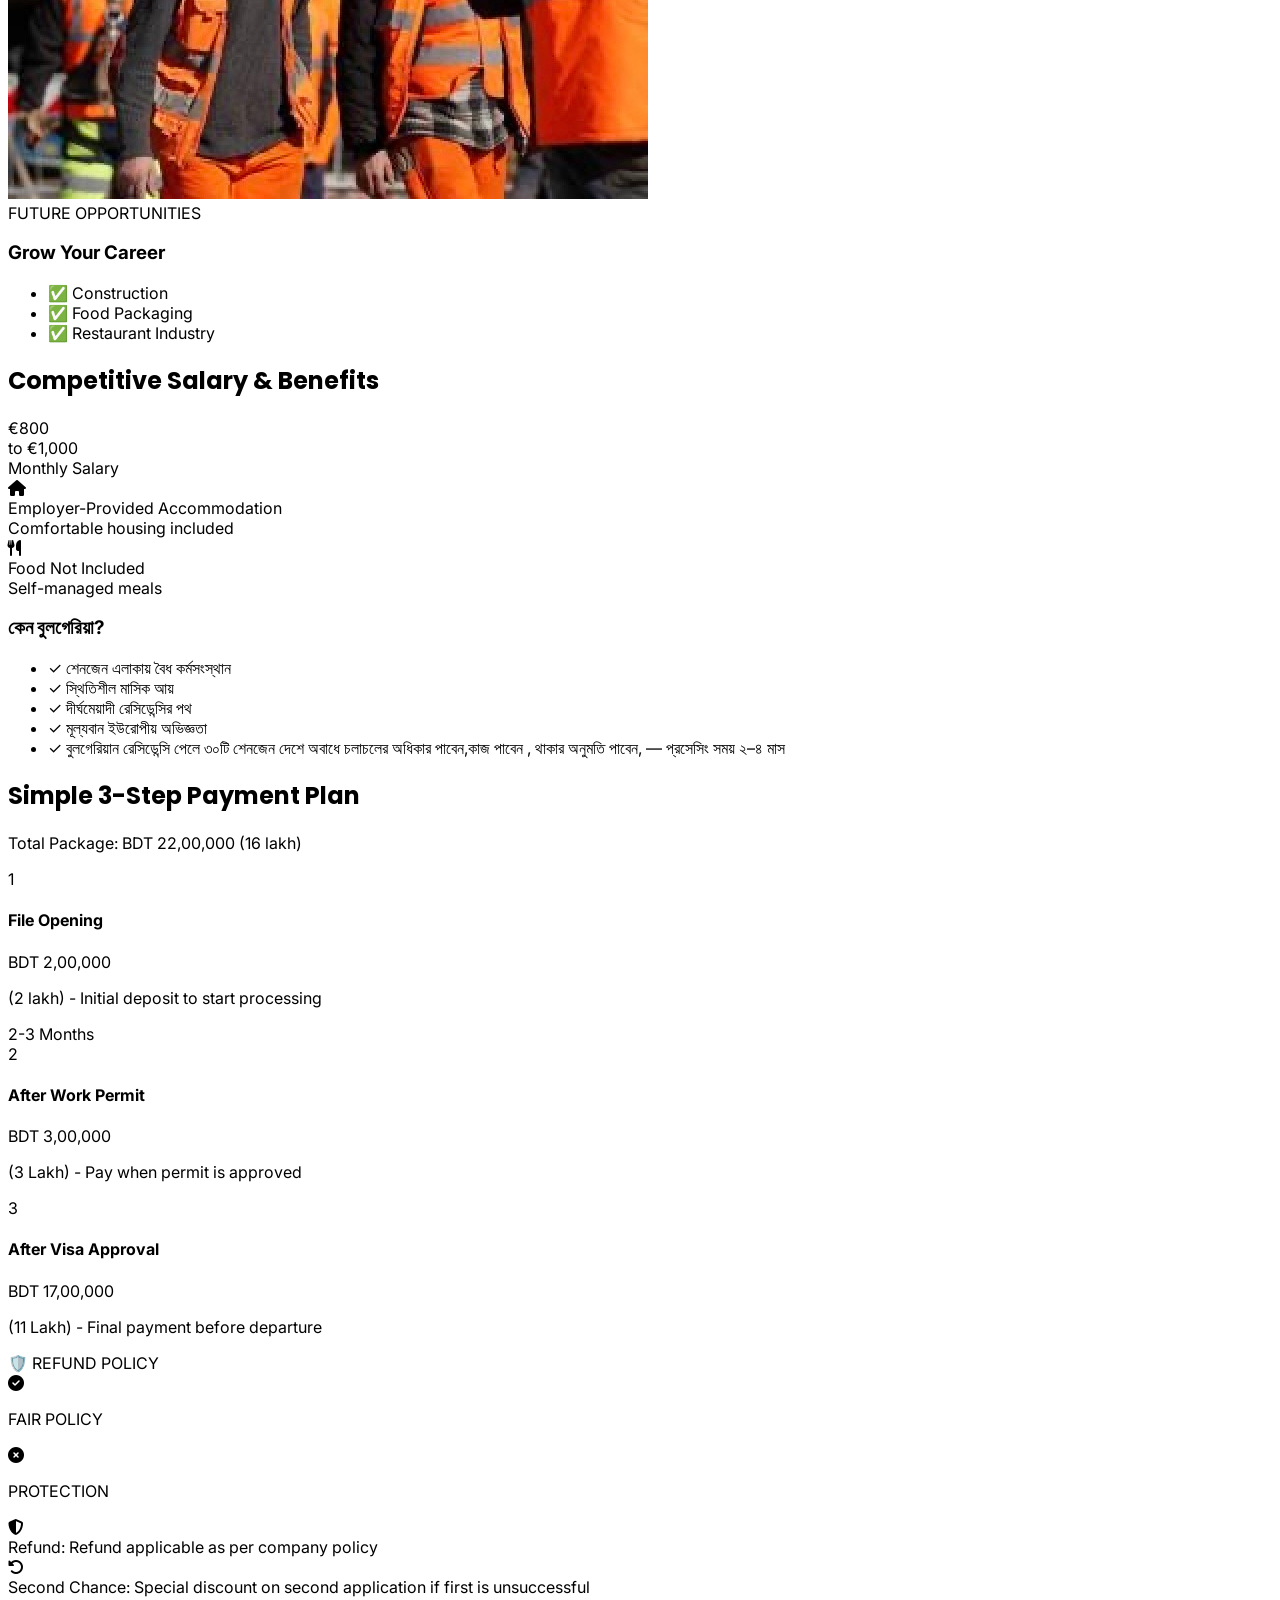
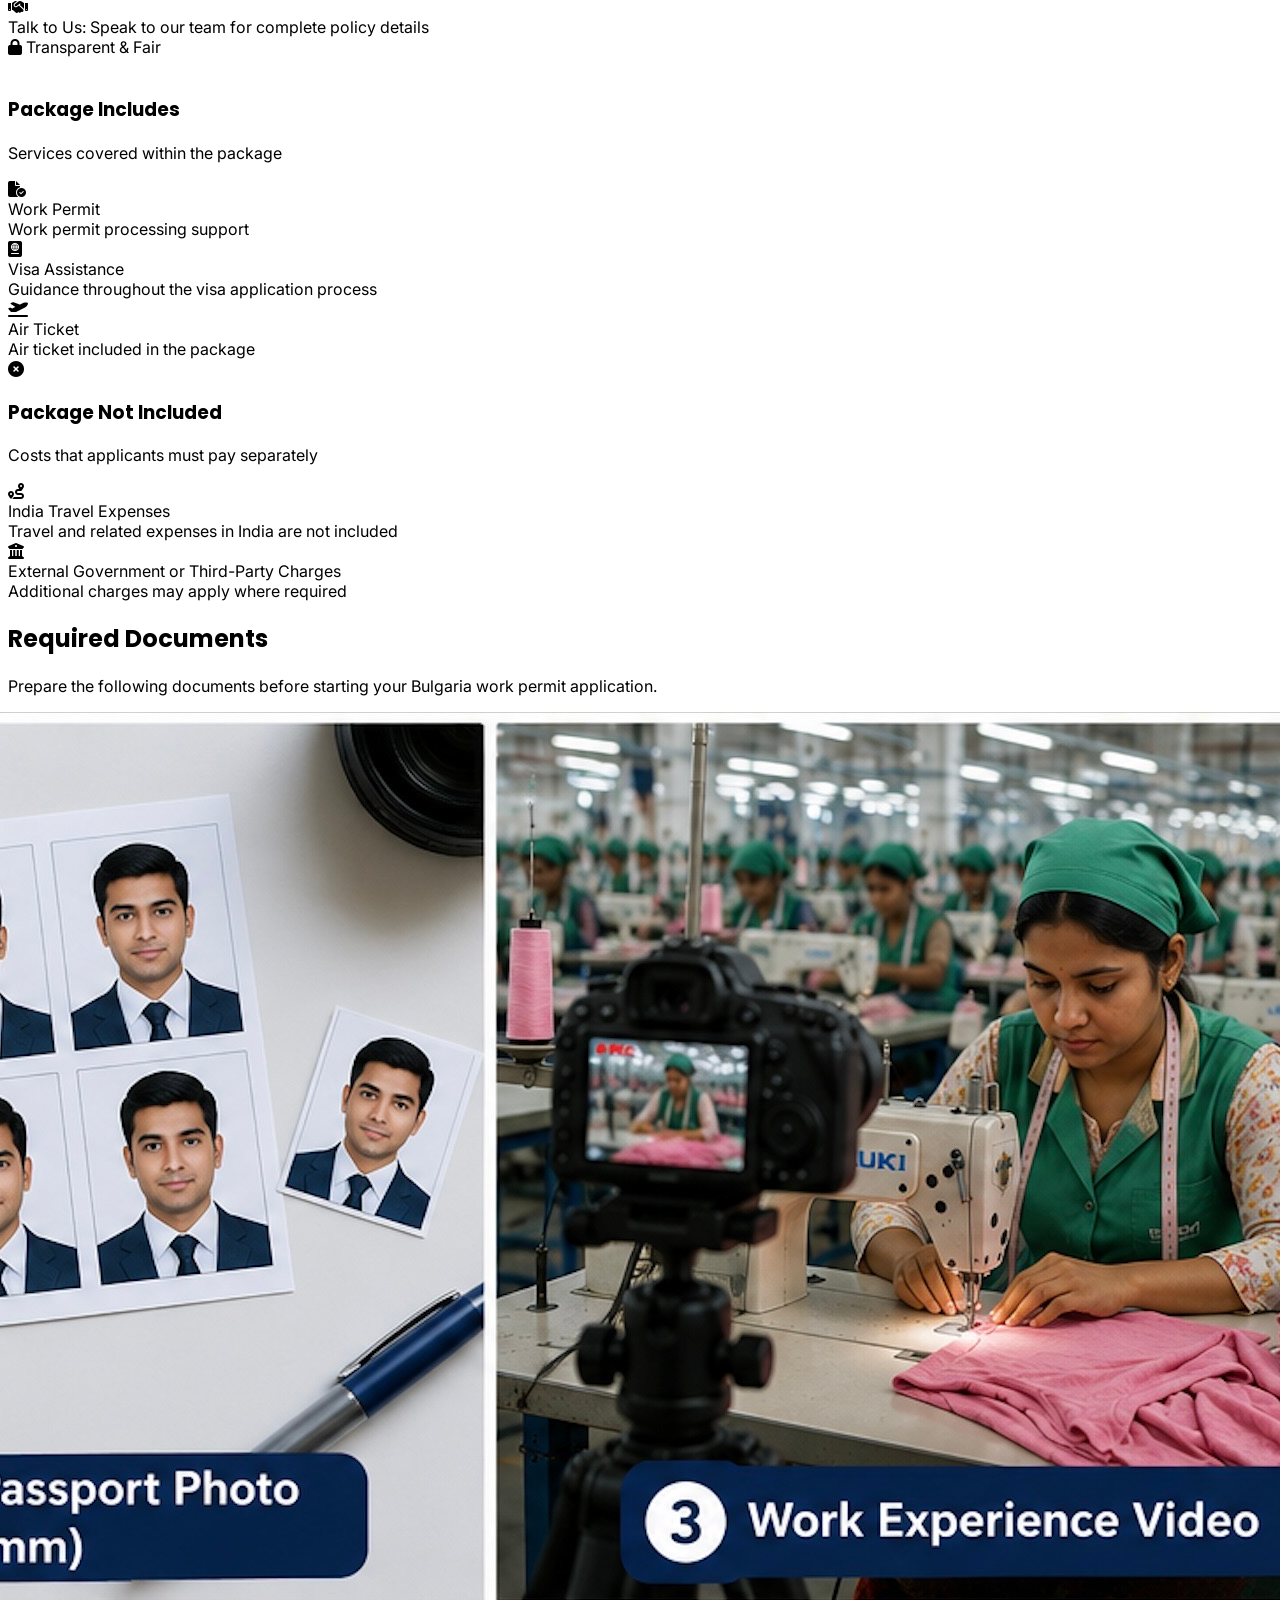
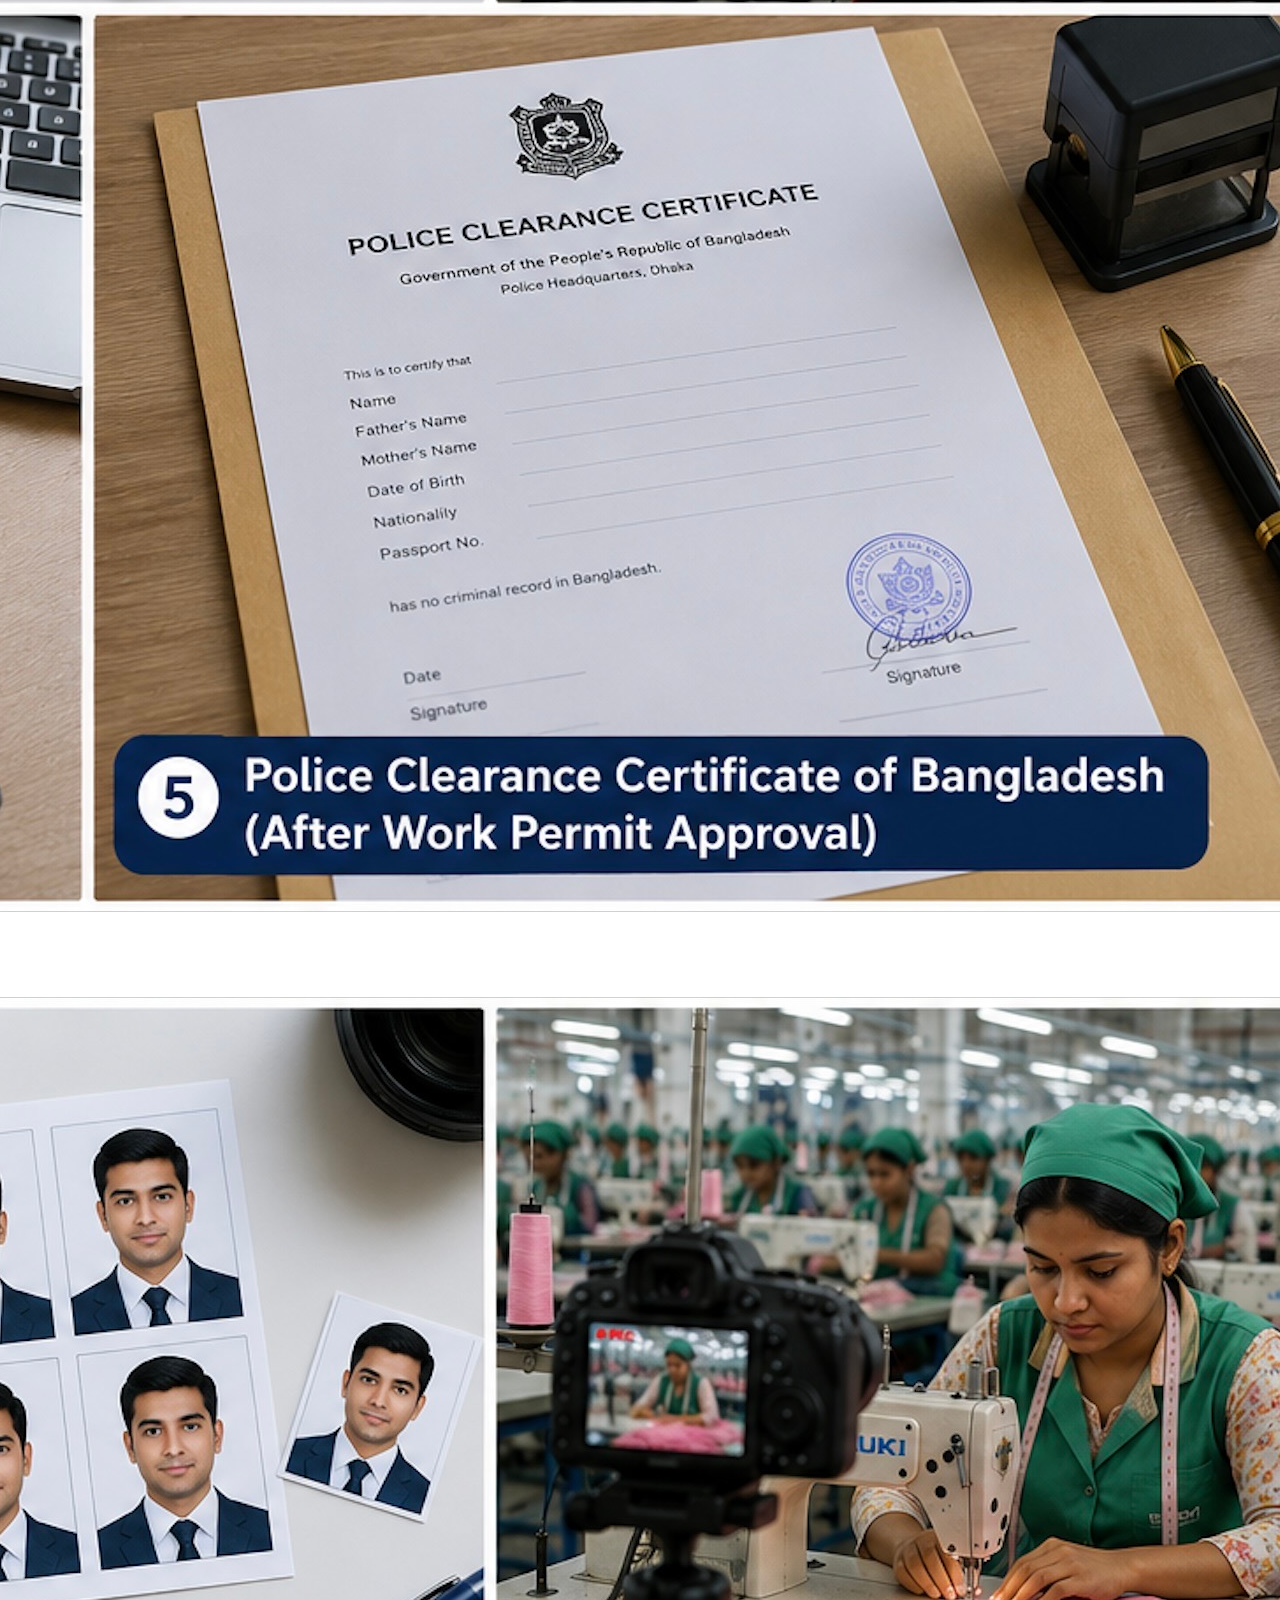
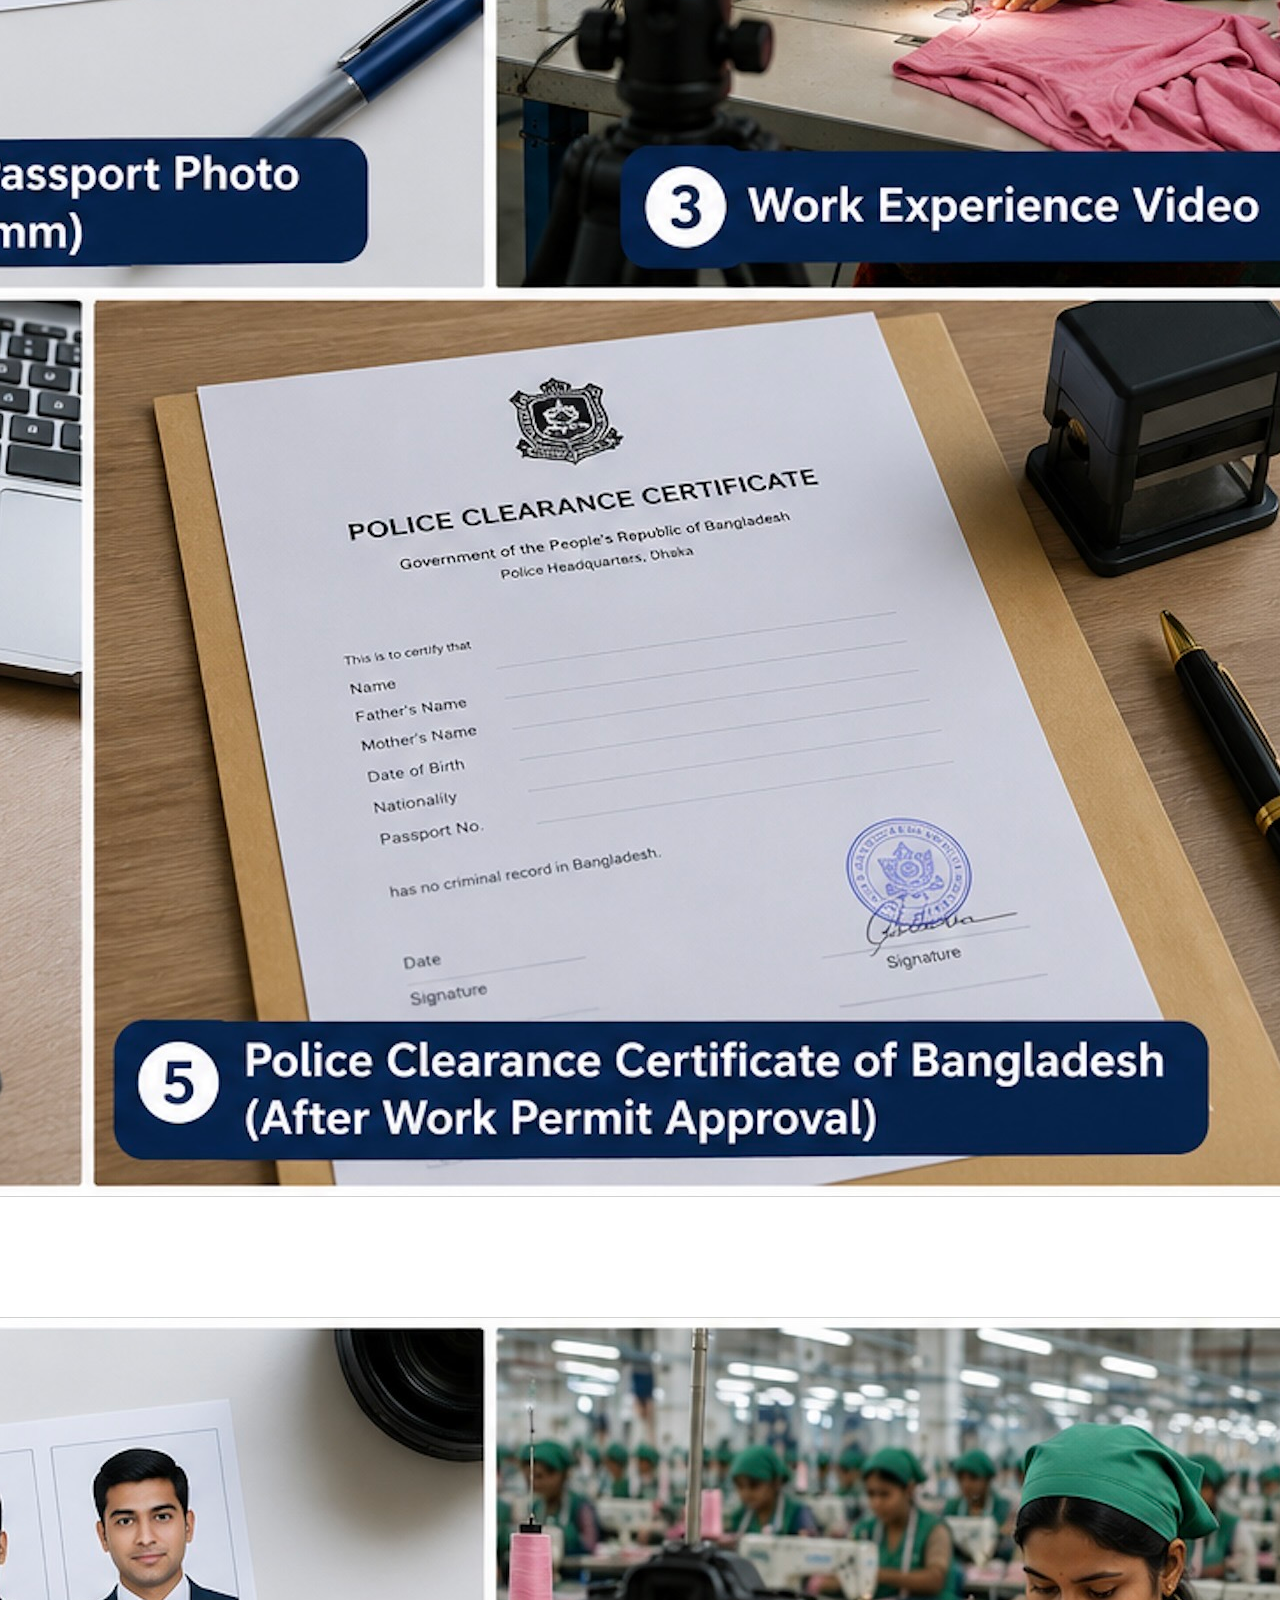
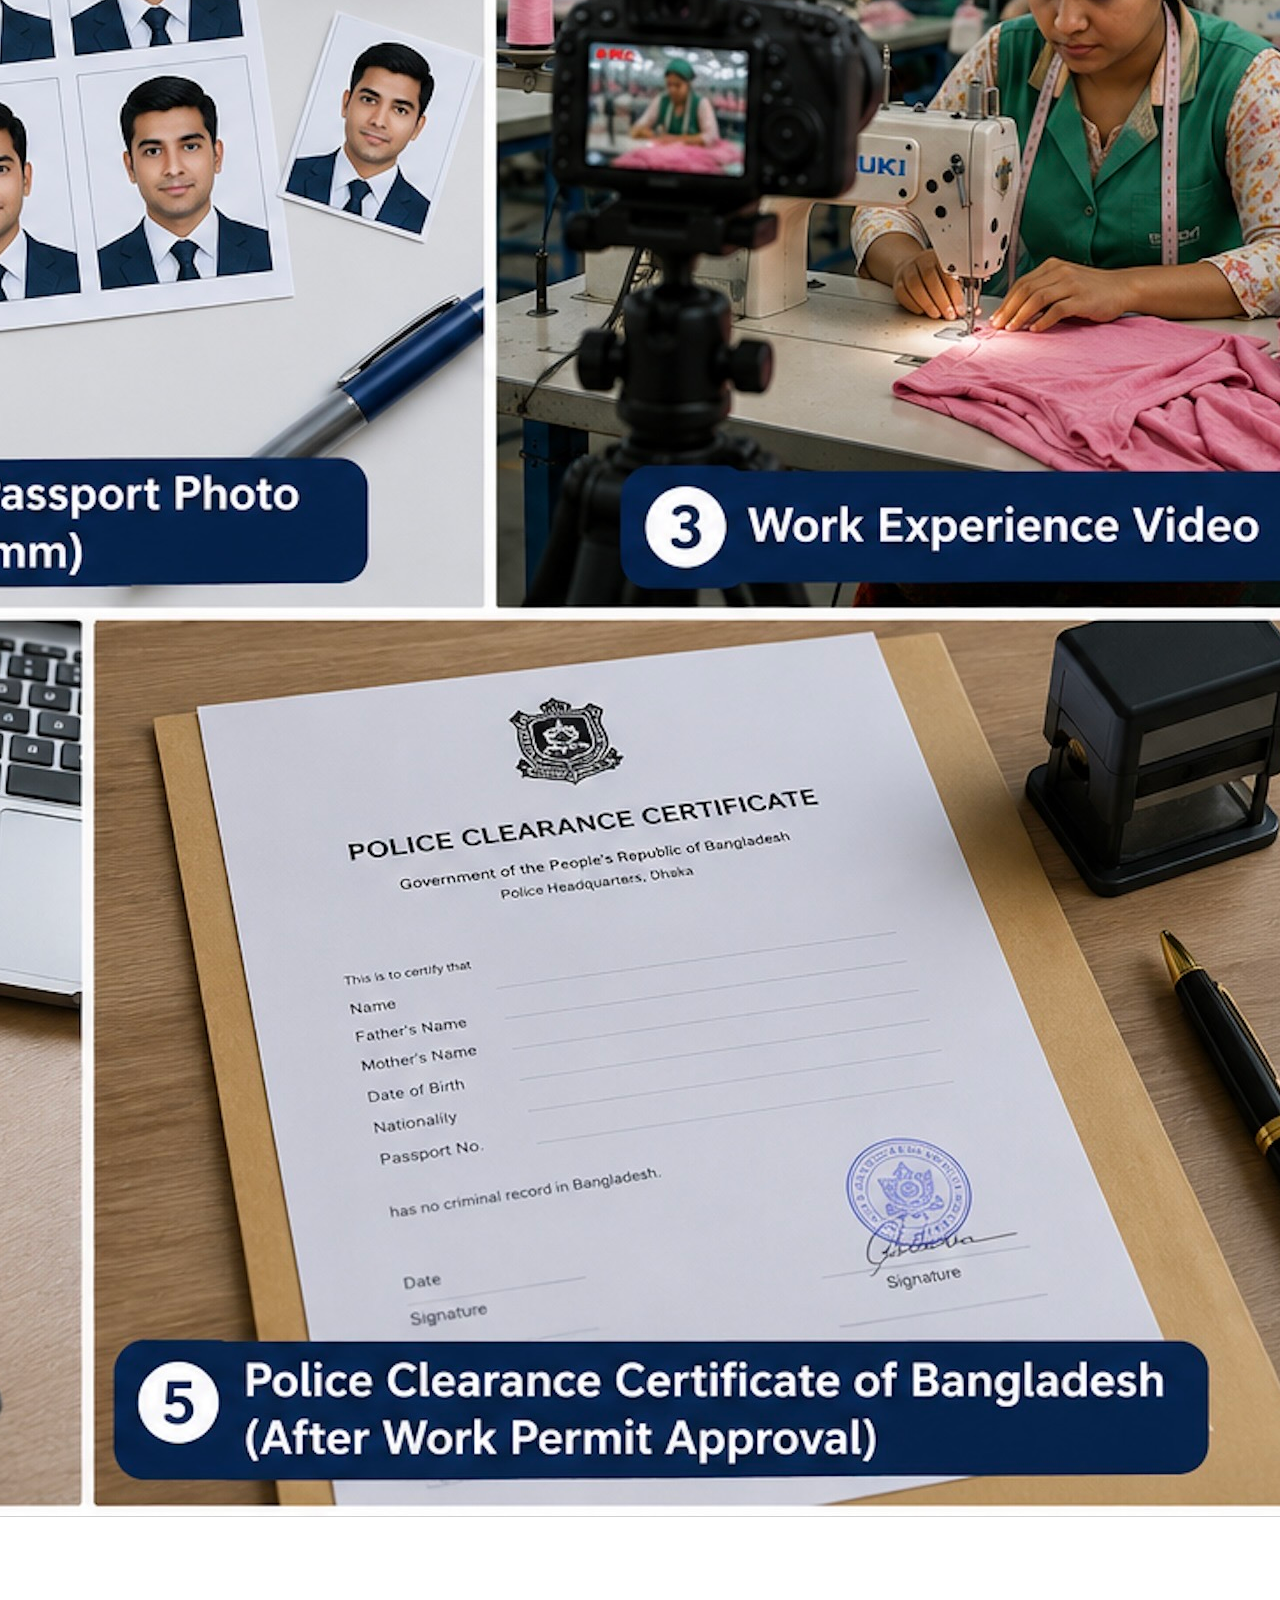
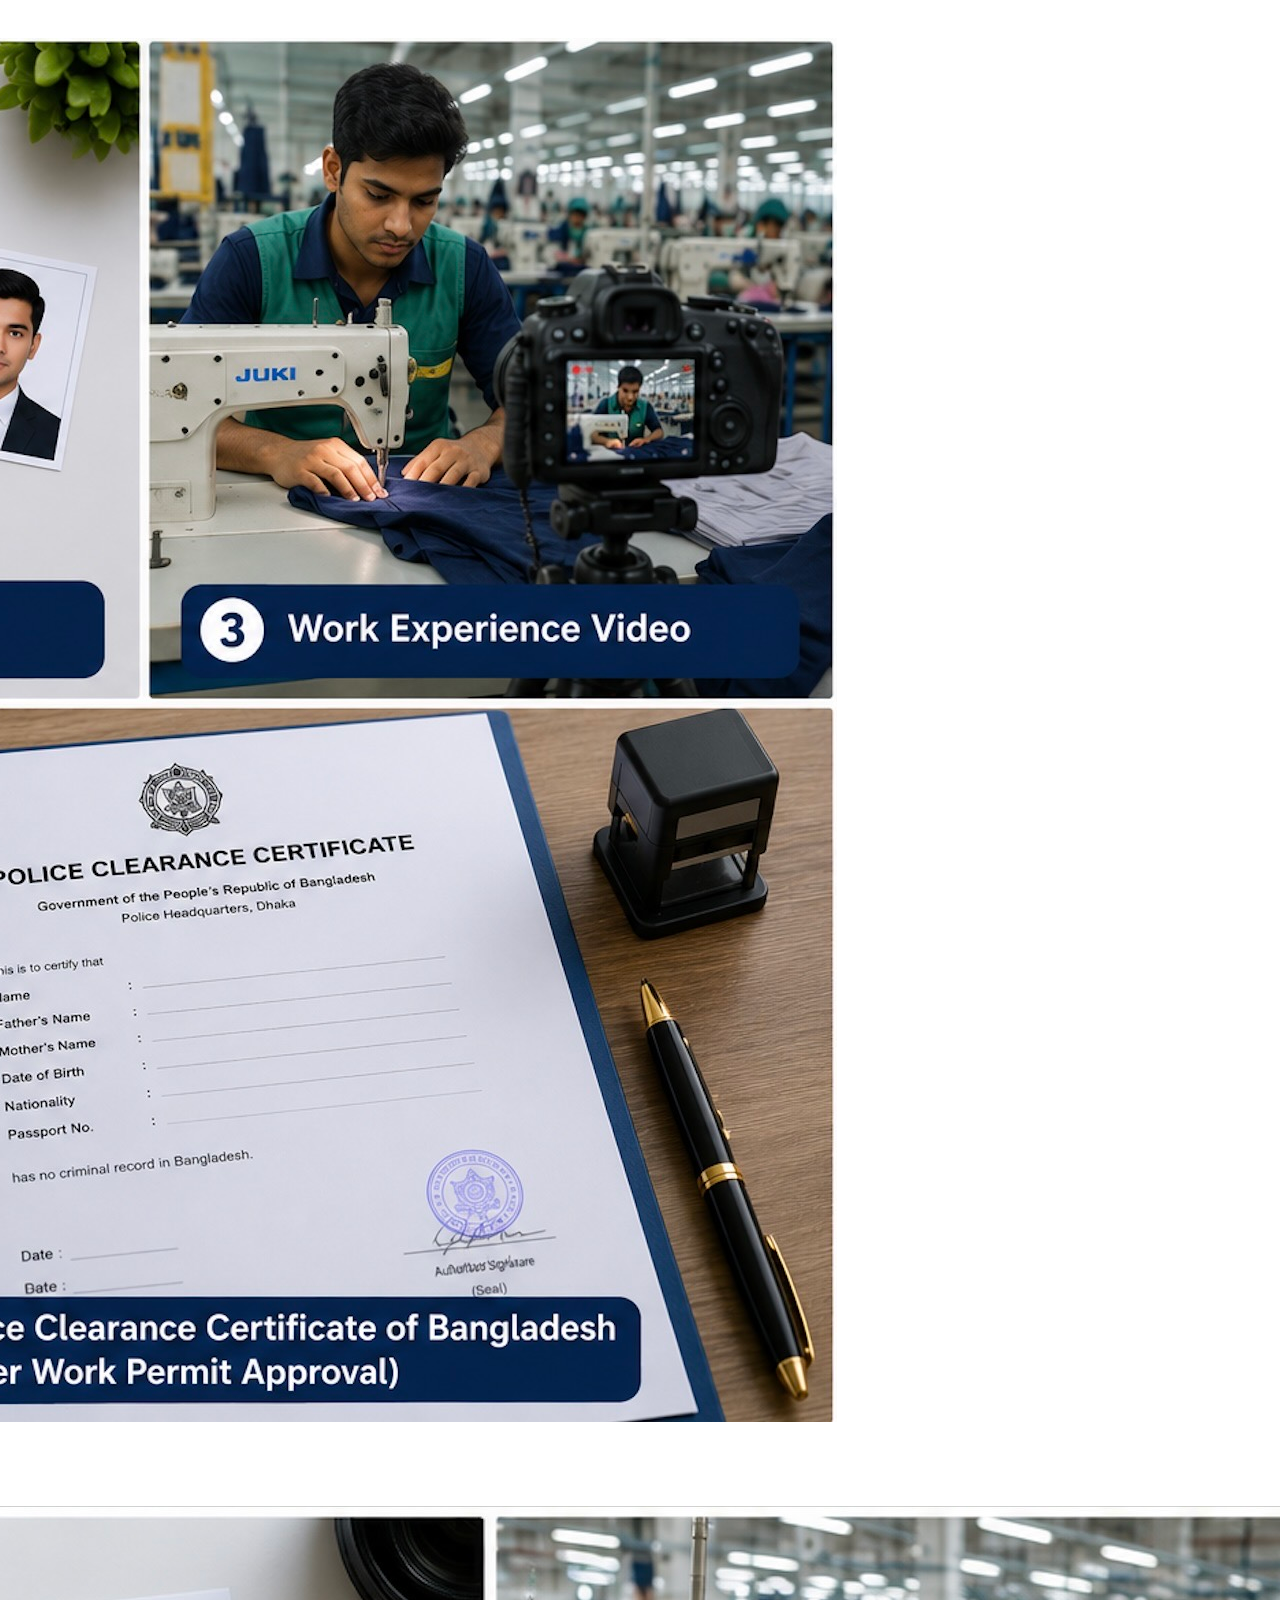
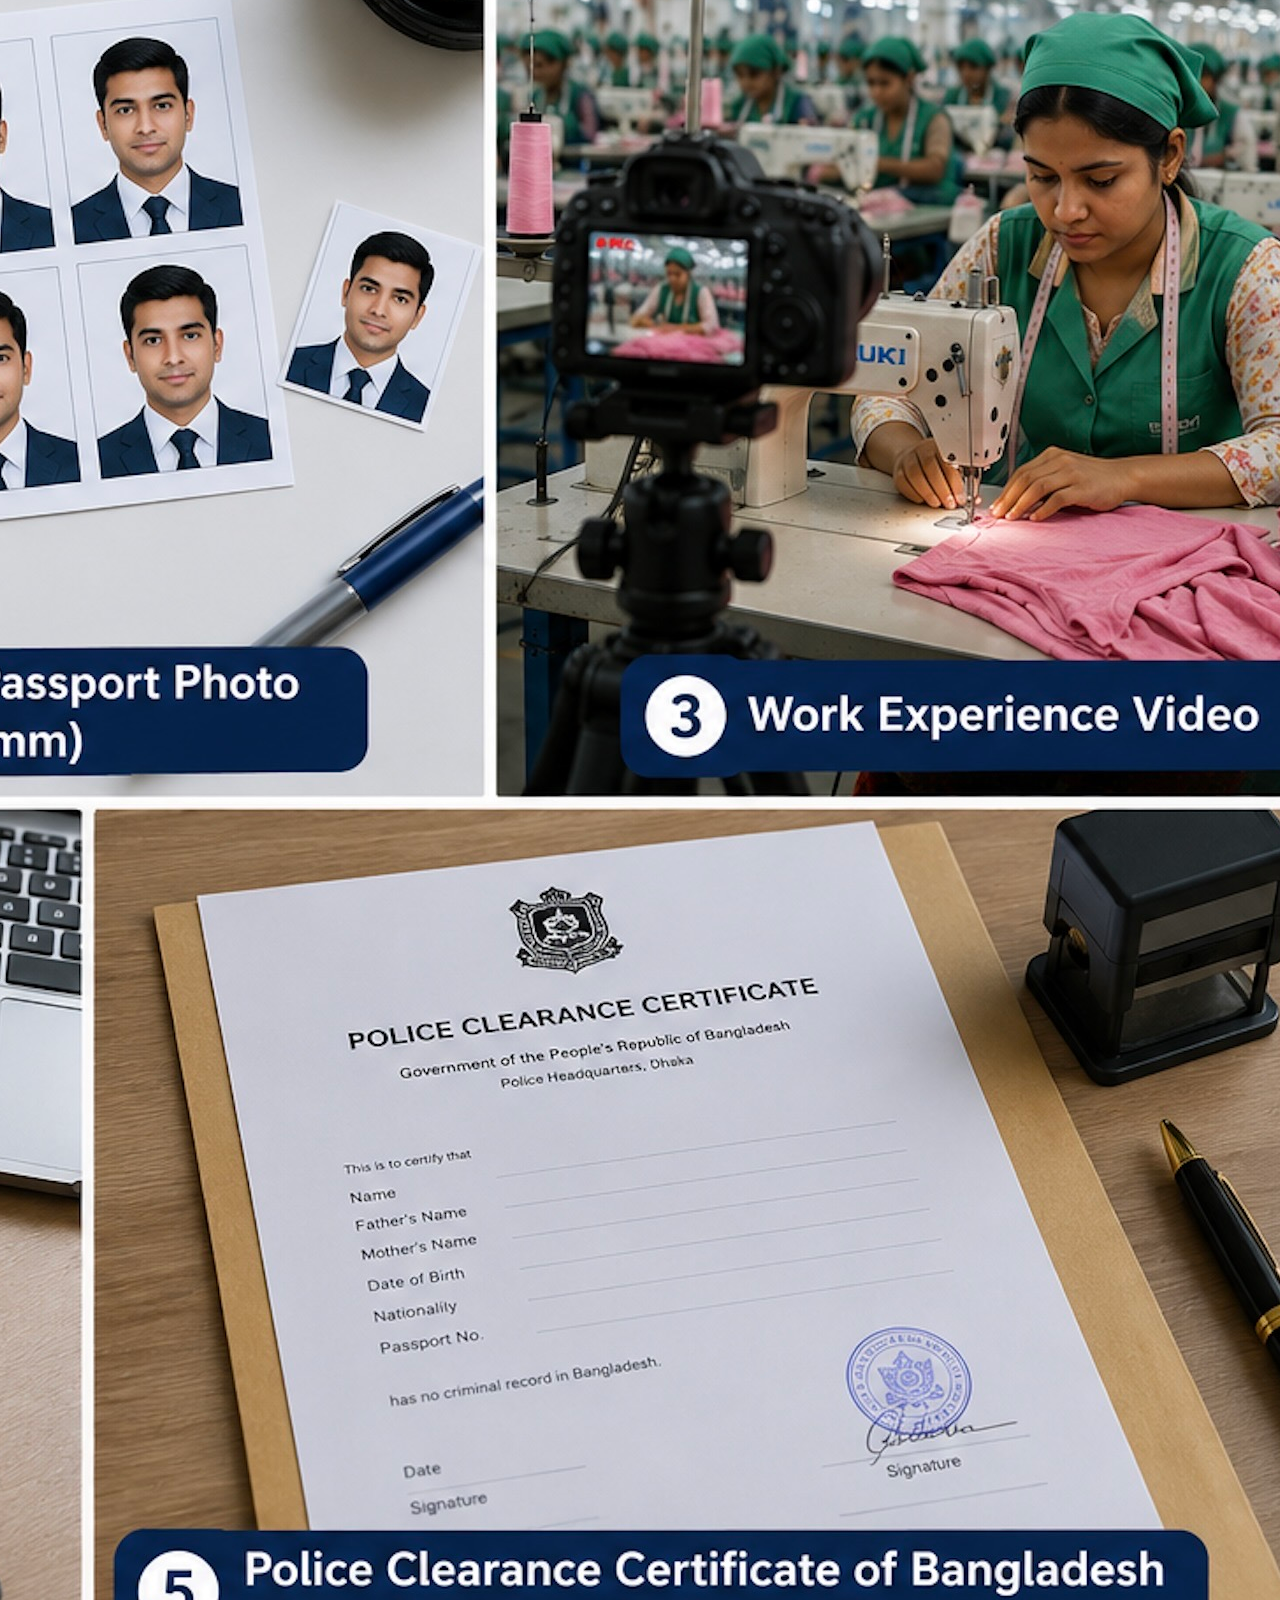
==== commit b3ad11df: "Update index.html" ====
--- a/index.html
+++ b/index.html
@@ -24,9 +24,6 @@
         .card-hover:hover {
             transform: translateY(-10px);
             box-shadow: 0 20px 25px -5px rgb(0 0 0 / 0.1), 0 8px 10px -6px rgb(0 0 0 / 0.1);
-        }
-        .flag-bg {
-            background: linear-gradient(135deg, #3B8E3F 0%, #D6262B 100%);
         }
         
         /* WhatsApp Floating Button */
@@ -76,21 +73,21 @@
     </style>
 </head>
 <body class="bg-gray-50 text-gray-800">
-    <!-- NAVBAR - WITH MOBILE HAMBURGER MENU -->
-    <nav class="bg-white shadow-md sticky top-0 z-50">
-        <div class="max-w-7xl mx-auto px-6 py-4 flex justify-between items-center">
-            <!-- Logo -->
-            <a href="index.html" class="flex items-center">
+    <!-- NAVBAR - REDUCED WHITE SPACE -->
+    <nav class="bg-white shadow-sm sticky top-0 z-50">
+        <div class="max-w-7xl mx-auto px-4 sm:px-6 py-1.5 sm:py-2 flex justify-between items-center">
+            <!-- Logo - MEDIUM SIZE -->
+            <a href="index.html" class="flex items-center flex-shrink-0">
                 <img src="https://raw.githubusercontent.com/londontravelagency/bulgaria-work-permit/main/Company%20logo.jpeg" 
                      alt="London Travel Agency Logo" 
-                     class="w-20 h-20 object-contain rounded-xl">
+                     class="w-16 h-16 sm:w-20 sm:h-20 md:w-24 md:h-24 object-contain">
             </a>
             
-            <!-- Desktop Navigation -->
-            <div class="hidden md:flex items-center gap-5 text-sm font-bold">
-                <a href="index.html" class="text-blue-600 border-b-2 border-blue-600 pb-1">Home</a>
-                <a href="non-schengen.html" class="hover:text-blue-600 transition-colors pb-1 hover:border-b-2 hover:border-blue-600">Non-Schengen</a>
-                <a href="portugal.html" class="hover:text-blue-600 transition-colors pb-1 hover:border-b-2 hover:border-blue-600">Portugal</a>
+            <!-- Desktop Navigation - MEDIUM FONT -->
+            <div class="hidden md:flex items-center gap-3 lg:gap-4 text-xs lg:text-sm font-semibold">
+                <a href="index.html" class="text-blue-600 border-b-2 border-blue-600 pb-0.5">Home</a>
+                <a href="non-schengen.html" class="hover:text-blue-600 transition-colors pb-0.5 hover:border-b-2 hover:border-blue-600">Non-Schengen</a>
+                <a href="portugal.html" class="hover:text-blue-600 transition-colors pb-0.5 hover:border-b-2 hover:border-blue-600">Portugal</a>
                 <a href="#jobs" class="hover:text-blue-600 transition-colors">Jobs</a>
                 <a href="#benefits" class="hover:text-blue-600 transition-colors">Benefits</a>
                 <a href="#process" class="hover:text-blue-600 transition-colors">Process</a>
@@ -101,16 +98,16 @@
             </div>
             
             <!-- Right Side: Contact Us + Hamburger -->
-            <div class="flex items-center gap-3">
+            <div class="flex items-center gap-1.5 sm:gap-2 flex-shrink-0">
                 <a href="#contact" 
-                   class="bg-blue-600 hover:bg-blue-700 text-white px-4 py-2.5 rounded-2xl font-semibold flex items-center gap-2 transition-all text-sm">
-                    <i class="fas fa-phone"></i>
+                   class="bg-blue-600 hover:bg-blue-700 text-white px-3 sm:px-3.5 py-1.5 sm:py-2 rounded-xl font-semibold flex items-center gap-1 sm:gap-1.5 transition-all text-xs sm:text-sm">
+                    <i class="fas fa-phone text-xs"></i>
                     <span class="hidden sm:inline">Contact Us</span>
                 </a>
                 
                 <!-- Mobile Hamburger Button -->
                 <button id="mobile-menu-button" class="md:hidden text-gray-700 hover:text-blue-600 focus:outline-none" aria-label="Toggle menu">
-                    <svg class="w-8 h-8" fill="none" stroke="currentColor" viewBox="0 0 24 24" xmlns="http://www.w3.org/2000/svg">
+                    <svg class="w-6 h-6 sm:w-7 sm:h-7" fill="none" stroke="currentColor" viewBox="0 0 24 24" xmlns="http://www.w3.org/2000/svg">
                         <path stroke-linecap="round" stroke-linejoin="round" stroke-width="2" d="M4 6h16M4 12h16M4 18h16"></path>
                     </svg>
                 </button>
@@ -118,25 +115,25 @@
         </div>
         
         <!-- Mobile Dropdown Menu -->
-        <div id="mobile-menu" class="mobile-menu-closed md:hidden bg-white border-t border-gray-200 px-6">
-            <div class="py-4 space-y-3 text-sm font-bold">
-                <a href="index.html" class="block text-blue-600 hover:bg-blue-50 px-3 py-2 rounded-lg transition-colors">Home</a>
-                <a href="non-schengen.html" class="block hover:text-blue-600 hover:bg-blue-50 px-3 py-2 rounded-lg transition-colors">Non-Schengen</a>
-                <a href="portugal.html" class="block hover:text-blue-600 hover:bg-blue-50 px-3 py-2 rounded-lg transition-colors">Portugal</a>
-                <a href="#jobs" class="block hover:text-blue-600 hover:bg-blue-50 px-3 py-2 rounded-lg transition-colors">Jobs</a>
-                <a href="#benefits" class="block hover:text-blue-600 hover:bg-blue-50 px-3 py-2 rounded-lg transition-colors">Benefits</a>
-                <a href="#process" class="block hover:text-blue-600 hover:bg-blue-50 px-3 py-2 rounded-lg transition-colors">Process</a>
-                <a href="#why" class="block hover:text-blue-600 hover:bg-blue-50 px-3 py-2 rounded-lg transition-colors">Why Us</a>
-                <a href="about.html" class="block hover:text-blue-600 hover:bg-blue-50 px-3 py-2 rounded-lg transition-colors">About</a>
-                <a href="services.html" class="block hover:text-blue-600 hover:bg-blue-50 px-3 py-2 rounded-lg transition-colors">Services</a>
-                <a href="contact.html" class="block hover:text-blue-600 hover:bg-blue-50 px-3 py-2 rounded-lg transition-colors">Contact</a>
+        <div id="mobile-menu" class="mobile-menu-closed md:hidden bg-white border-t border-gray-200 px-4 sm:px-6">
+            <div class="py-2 sm:py-3 space-y-1.5 sm:space-y-2 text-sm font-semibold">
+                <a href="index.html" class="block text-blue-600 hover:bg-blue-50 px-3 py-1.5 rounded-lg transition-colors">Home</a>
+                <a href="non-schengen.html" class="block hover:text-blue-600 hover:bg-blue-50 px-3 py-1.5 rounded-lg transition-colors">Non-Schengen</a>
+                <a href="portugal.html" class="block hover:text-blue-600 hover:bg-blue-50 px-3 py-1.5 rounded-lg transition-colors">Portugal</a>
+                <a href="#jobs" class="block hover:text-blue-600 hover:bg-blue-50 px-3 py-1.5 rounded-lg transition-colors">Jobs</a>
+                <a href="#benefits" class="block hover:text-blue-600 hover:bg-blue-50 px-3 py-1.5 rounded-lg transition-colors">Benefits</a>
+                <a href="#process" class="block hover:text-blue-600 hover:bg-blue-50 px-3 py-1.5 rounded-lg transition-colors">Process</a>
+                <a href="#why" class="block hover:text-blue-600 hover:bg-blue-50 px-3 py-1.5 rounded-lg transition-colors">Why Us</a>
+                <a href="about.html" class="block hover:text-blue-600 hover:bg-blue-50 px-3 py-1.5 rounded-lg transition-colors">About</a>
+                <a href="services.html" class="block hover:text-blue-600 hover:bg-blue-50 px-3 py-1.5 rounded-lg transition-colors">Services</a>
+                <a href="contact.html" class="block hover:text-blue-600 hover:bg-blue-50 px-3 py-1.5 rounded-lg transition-colors">Contact</a>
             </div>
         </div>
     </nav>
 
-    <!-- HERO -->
+    <!-- HERO - REDUCED TOP PADDING -->
     <section class="hero-bg text-white min-h-screen flex items-center">
-        <div class="max-w-7xl mx-auto px-6 py-20 grid md:grid-cols-2 gap-12 items-center">
+        <div class="max-w-7xl mx-auto px-6 py-12 md:py-16 grid md:grid-cols-2 gap-12 items-center">
             <div class="space-y-8">
                 <div class="inline-flex items-center gap-2 bg-white/20 backdrop-blur-md px-4 py-2 rounded-3xl text-sm">
                     <span class="w-2 h-2 bg-green-400 rounded-full animate-pulse"></span>
@@ -369,28 +366,100 @@
                 <p class="text-gray-600 mt-3">Total Package: <span class="font-bold text-2xl text-green-600">BDT 22,00,000 (16 lakh) </span></p>
             </div>
             
-            <div class="grid md:grid-cols-3 gap-8">
-                <div class="bg-white rounded-3xl p-8 border border-gray-100 text-center card-hover">
-                    <div class="w-12 h-12 mx-auto bg-blue-100 text-blue-600 rounded-2xl flex items-center justify-center text-xl font-bold mb-6">1</div>
-                    <h4 class="font-semibold text-xl mb-2">File Opening</h4>
-                    <div class="text-3xl font-bold text-blue-600 mb-1">BDT 2,00,000 (2 lakh) </div>
-                    <p class="text-sm text-gray-500">Initial deposit to start processing</p>
-                </div>
+            <!-- 2x2 Grid: Top 2 + Bottom 2 -->
+            <div class="grid md:grid-cols-2 gap-6 max-w-5xl mx-auto">
                 
-                <div class="bg-white rounded-3xl p-8 border border-gray-100 text-center card-hover relative">
-                    <div class="absolute -top-3 right-6 bg-amber-500 text-white text-xs font-bold px-4 py-1 rounded-full">2-3 Months</div>
-                    <div class="w-12 h-12 mx-auto bg-indigo-100 text-indigo-600 rounded-2xl flex items-center justify-center text-xl font-bold mb-6">2</div>
-                    <h4 class="font-semibold text-xl mb-2">After Work Permit</h4>
-                    <div class="text-3xl font-bold text-indigo-600 mb-1">BDT 3,00,000 ( 3 Lakh) </div>
-                    <p class="text-sm text-gray-500">Pay when permit is approved</p>
+                <!-- Step 1 - File Opening -->
+                <div class="bg-white rounded-3xl p-6 border border-gray-100 text-center card-hover">
+                    <div class="w-12 h-12 mx-auto bg-blue-100 text-blue-600 rounded-2xl flex items-center justify-center text-xl font-bold mb-4">1</div>
+                    <h4 class="font-semibold text-lg mb-2">File Opening</h4>
+                    <div class="text-2xl font-bold text-blue-600 mb-1">BDT 2,00,000</div>
+                    <p class="text-sm text-gray-500">(2 lakh) - Initial deposit to start processing</p>
                 </div>
                 
-                <div class="bg-white rounded-3xl p-8 border border-gray-100 text-center card-hover">
-                    <div class="w-12 h-12 mx-auto bg-green-100 text-green-600 rounded-2xl flex items-center justify-center text-xl font-bold mb-6">3</div>
-                    <h4 class="font-semibold text-xl mb-2">After Visa Approval</h4>
-                    <div class="text-3xl font-bold text-green-600 mb-1">BDT 17,00,000 (11 Lakh) </div>
-                    <p class="text-sm text-gray-500">Final payment before departure</p>
-                </div>
+                <!-- Step 2 - After Work Permit -->
+                <div class="bg-white rounded-3xl p-6 border border-gray-100 text-center card-hover relative">
+                    <div class="absolute -top-3 right-4 bg-amber-500 text-white text-xs font-bold px-3 py-1 rounded-full">2-3 Months</div>
+                    <div class="w-12 h-12 mx-auto bg-indigo-100 text-indigo-600 rounded-2xl flex items-center justify-center text-xl font-bold mb-4">2</div>
+                    <h4 class="font-semibold text-lg mb-2">After Work Permit</h4>
+                    <div class="text-2xl font-bold text-indigo-600 mb-1">BDT 3,00,000</div>
+                    <p class="text-sm text-gray-500">(3 Lakh) - Pay when permit is approved</p>
+                </div>
+                
+                <!-- Step 3 - After Visa Approval -->
+                <div class="bg-white rounded-3xl p-6 border border-gray-100 text-center card-hover">
+                    <div class="w-12 h-12 mx-auto bg-green-100 text-green-600 rounded-2xl flex items-center justify-center text-xl font-bold mb-4">3</div>
+                    <h4 class="font-semibold text-lg mb-2">After Visa Approval</h4>
+                    <div class="text-2xl font-bold text-green-600 mb-1">BDT 17,00,000</div>
+                    <p class="text-sm text-gray-500">(11 Lakh) - Final payment before departure</p>
+                </div>
+                
+                <!-- Step 4 - Refund Policy (Stamp/Seal Design) -->
+                <div class="bg-gradient-to-br from-blue-50 to-indigo-50 rounded-3xl p-6 border-2 border-blue-300 card-hover relative overflow-hidden">
+                    <!-- Decorative Stamp Circles -->
+                    <div class="absolute -top-8 -right-8 w-32 h-32 rounded-full border-4 border-blue-200/50 opacity-30"></div>
+                    <div class="absolute -bottom-8 -left-8 w-24 h-24 rounded-full border-4 border-indigo-200/30 opacity-20"></div>
+                    
+                    <div class="relative z-10">
+                        <!-- Seal/Stamp Badge -->
+                        <div class="flex items-center justify-center gap-3 mb-4">
+                            <div class="flex items-center gap-2 bg-white/80 backdrop-blur-sm px-4 py-2 rounded-full shadow-md border-2 border-blue-400">
+                                <span class="text-2xl">🛡️</span>
+                                <span class="font-bold text-blue-700 text-sm">REFUND POLICY</span>
+                            </div>
+                        </div>
+                        
+                        <!-- Guaranteed Seal -->
+                        <div class="flex justify-center items-center gap-4 mb-4">
+                            <div class="text-center">
+                                <div class="w-16 h-16 mx-auto bg-green-100 rounded-full flex items-center justify-center border-4 border-green-500">
+                                    <i class="fas fa-check-circle text-3xl text-green-600"></i>
+                                </div>
+                                <p class="text-xs font-semibold text-green-700 mt-1">FAIR POLICY</p>
+                            </div>
+                            <div class="text-center">
+                                <div class="w-16 h-16 mx-auto bg-red-100 rounded-full flex items-center justify-center border-4 border-red-400">
+                                    <i class="fas fa-circle-xmark text-3xl text-red-500"></i>
+                                </div>
+                                <p class="text-xs font-semibold text-red-600 mt-1">PROTECTION</p>
+                            </div>
+                        </div>
+                        
+                        <!-- Policy Bullet Points -->
+                        <div class="space-y-2 text-sm">
+                            <div class="flex items-start gap-2 bg-white/70 rounded-xl p-3 border border-blue-200">
+                                <i class="fas fa-shield-halved text-blue-600 text-lg mt-0.5"></i>
+                                <div>
+                                    <span class="font-semibold text-blue-800">Refund:</span>
+                                    <span class="text-gray-700"> Refund applicable as per company policy</span>
+                                </div>
+                            </div>
+                            <div class="flex items-start gap-2 bg-white/70 rounded-xl p-3 border border-green-200">
+                                <i class="fas fa-rotate-left text-green-600 text-lg mt-0.5"></i>
+                                <div>
+                                    <span class="font-semibold text-green-800">Second Chance:</span>
+                                    <span class="text-gray-700"> Special discount on second application if first is unsuccessful</span>
+                                </div>
+                            </div>
+                            <div class="flex items-start gap-2 bg-white/70 rounded-xl p-3 border border-yellow-200">
+                                <i class="fas fa-handshake text-yellow-600 text-lg mt-0.5"></i>
+                                <div>
+                                    <span class="font-semibold text-yellow-700">Talk to Us:</span>
+                                    <span class="text-gray-700"> Speak to our team for complete policy details</span>
+                                </div>
+                            </div>
+                        </div>
+                        
+                        <!-- Trust Badge -->
+                        <div class="mt-3 text-center">
+                            <span class="inline-flex items-center gap-1 text-xs text-gray-500 bg-white/60 px-3 py-1 rounded-full">
+                                <i class="fas fa-lock text-green-600"></i>
+                                Transparent &amp; Fair
+                            </span>
+                        </div>
+                    </div>
+                </div>
+                
             </div>
             
             <!-- PACKAGE INCLUDED / NOT INCLUDED -->
@@ -965,7 +1034,7 @@
                     London Travel Agency & Consultancy
                 </h3>
 
-                <!-- Address Section with Full Details -->
+                <!-- Address Section with Flags -->
                 <div class="mb-6 p-4 bg-white/5 rounded-2xl border border-white/10">
                     <div class="flex flex-col items-center gap-3">
                         <div class="flex items-center gap-3 text-lg font-semibold">
@@ -974,10 +1043,10 @@
                         </div>
                         
                         <div class="grid grid-cols-1 md:grid-cols-2 gap-4 w-full mt-3 text-left">
-                            <!-- UK Office -->
+                            <!-- UK Office with UK Flag -->
                             <div class="p-3 bg-white/5 rounded-xl border border-white/10">
                                 <div class="flex items-center gap-2 mb-2">
-                                    <i class="fas fa-flag text-yellow-300"></i>
+                                    <span class="text-2xl">🇬🇧</span>
                                     <span class="font-semibold text-white">UK Office</span>
                                 </div>
                                 <div class="text-sm text-gray-300 space-y-1">
@@ -988,10 +1057,10 @@
                                 </div>
                             </div>
 
-                            <!-- Dhaka Office -->
+                            <!-- Bangladesh Office with Bangladesh Flag -->
                             <div class="p-3 bg-white/5 rounded-xl border border-white/10">
                                 <div class="flex items-center gap-2 mb-2">
-                                    <i class="fas fa-flag text-yellow-300"></i>
+                                    <span class="text-2xl">🇧🇩</span>
                                     <span class="font-semibold text-white">Bangladesh Office</span>
                                 </div>
                                 <div class="text-sm text-gray-300 space-y-1">
@@ -1066,14 +1135,15 @@
     <footer class="bg-gray-900 text-gray-400 py-12">
         <div class="max-w-7xl mx-auto px-6 text-center">
             <div class="flex justify-center items-center gap-3 mb-6">
-                <div class="flag-bg w-8 h-8 rounded-xl flex items-center justify-center text-white">🇧🇬</div>
+                <span class="text-2xl">🇬🇧</span>
                 <span class="text-white font-semibold">London Travel Agency &amp; Consultancy</span>
+                <span class="text-2xl">🇧🇩</span>
             </div>
             
             <!-- Footer Address -->
             <div class="text-sm text-gray-500 mb-4 space-y-1">
-                <p><span class="text-gray-400 font-medium">UK Office:</span> 102-105 Whitechapel High Street, Office No. 201, E1 7RA, London, UK</p>
-                <p><span class="text-gray-400 font-medium">Bangladesh Office:</span> Lift 6, Office No. 105, Mukto Bangla Shopping Complex, Mirpur 1, Dhaka 1216</p>
+                <p><span class="text-gray-400 font-medium">🇬🇧 UK Office:</span> 102-105 Whitechapel High Street, Office No. 201, E1 7RA, London, UK</p>
+                <p><span class="text-gray-400 font-medium">🇧🇩 Bangladesh Office:</span> Lift 6, Office No. 105, Mukto Bangla Shopping Complex, Mirpur 1, Dhaka 1216</p>
                 <p class="mt-2">WhatsApp: +1 (347) 706-7980 | UK Mobile: +44 7448 270044</p>
             </div>
             
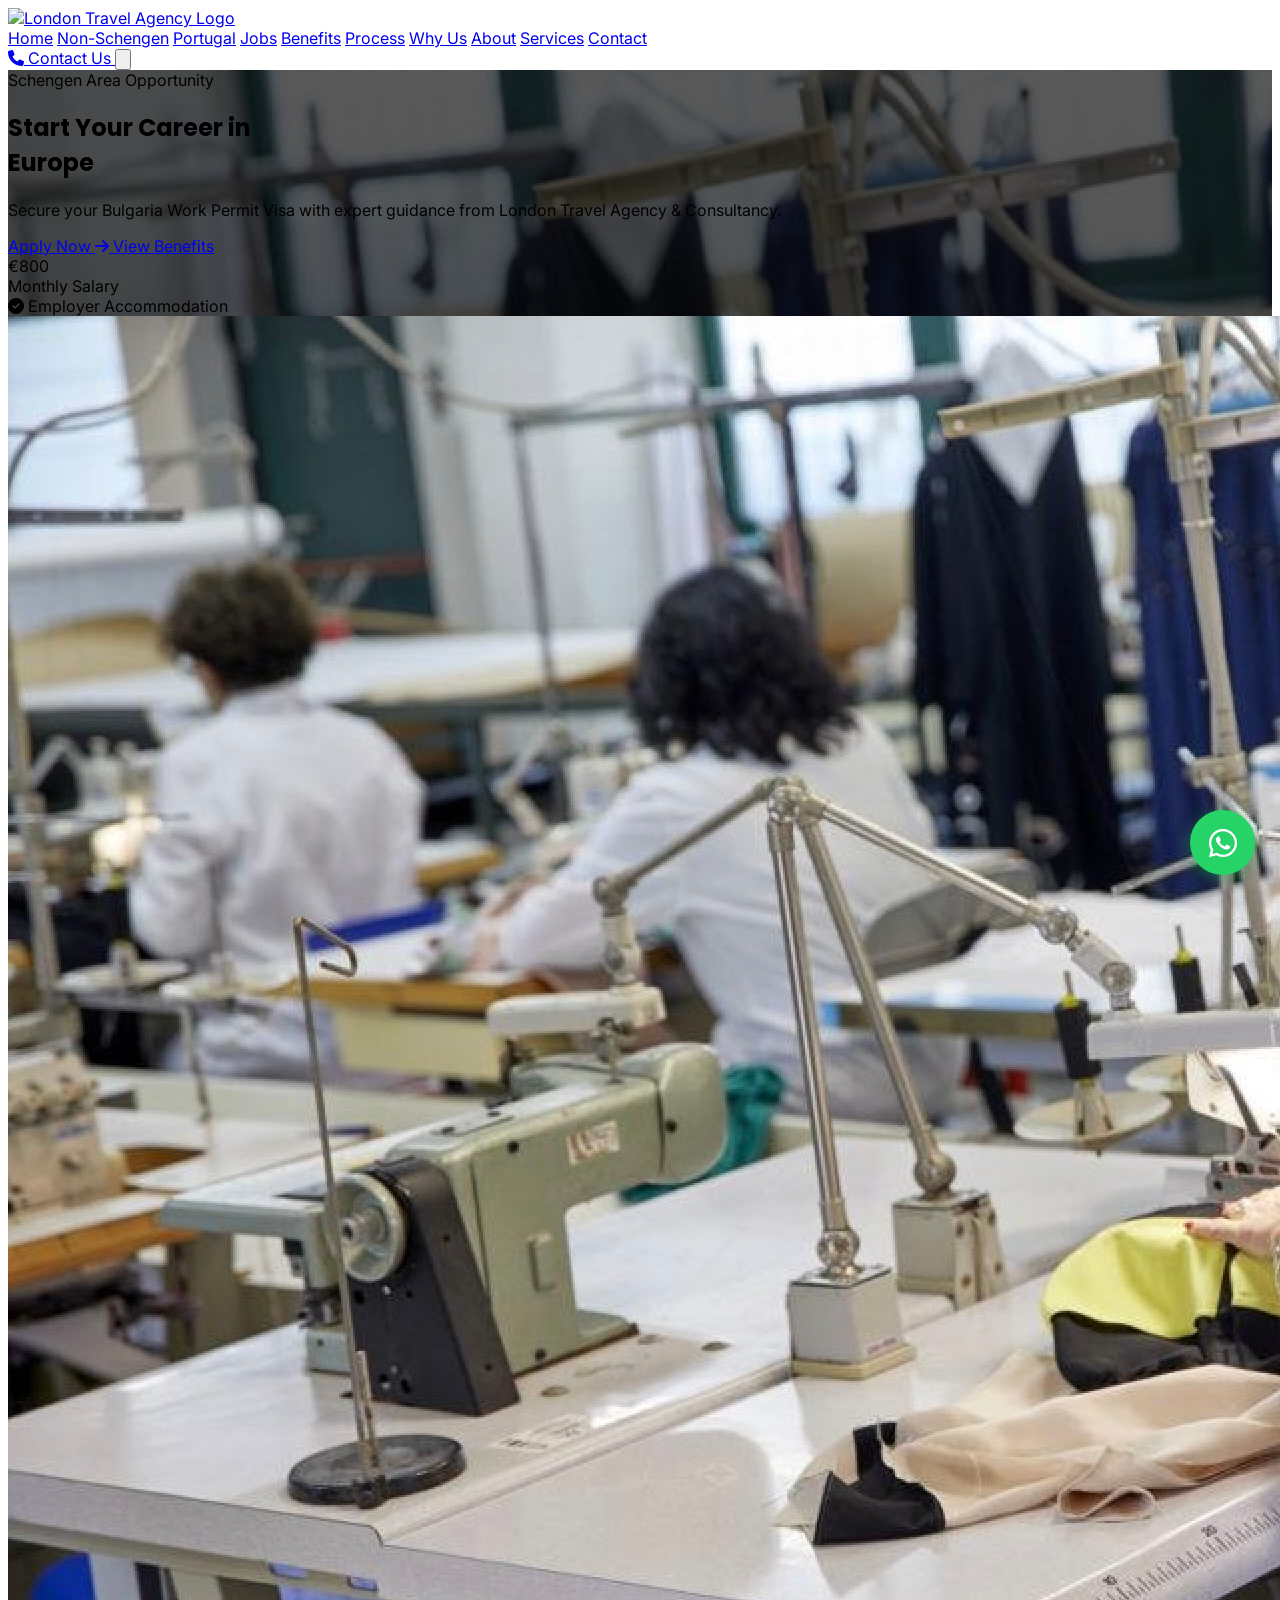
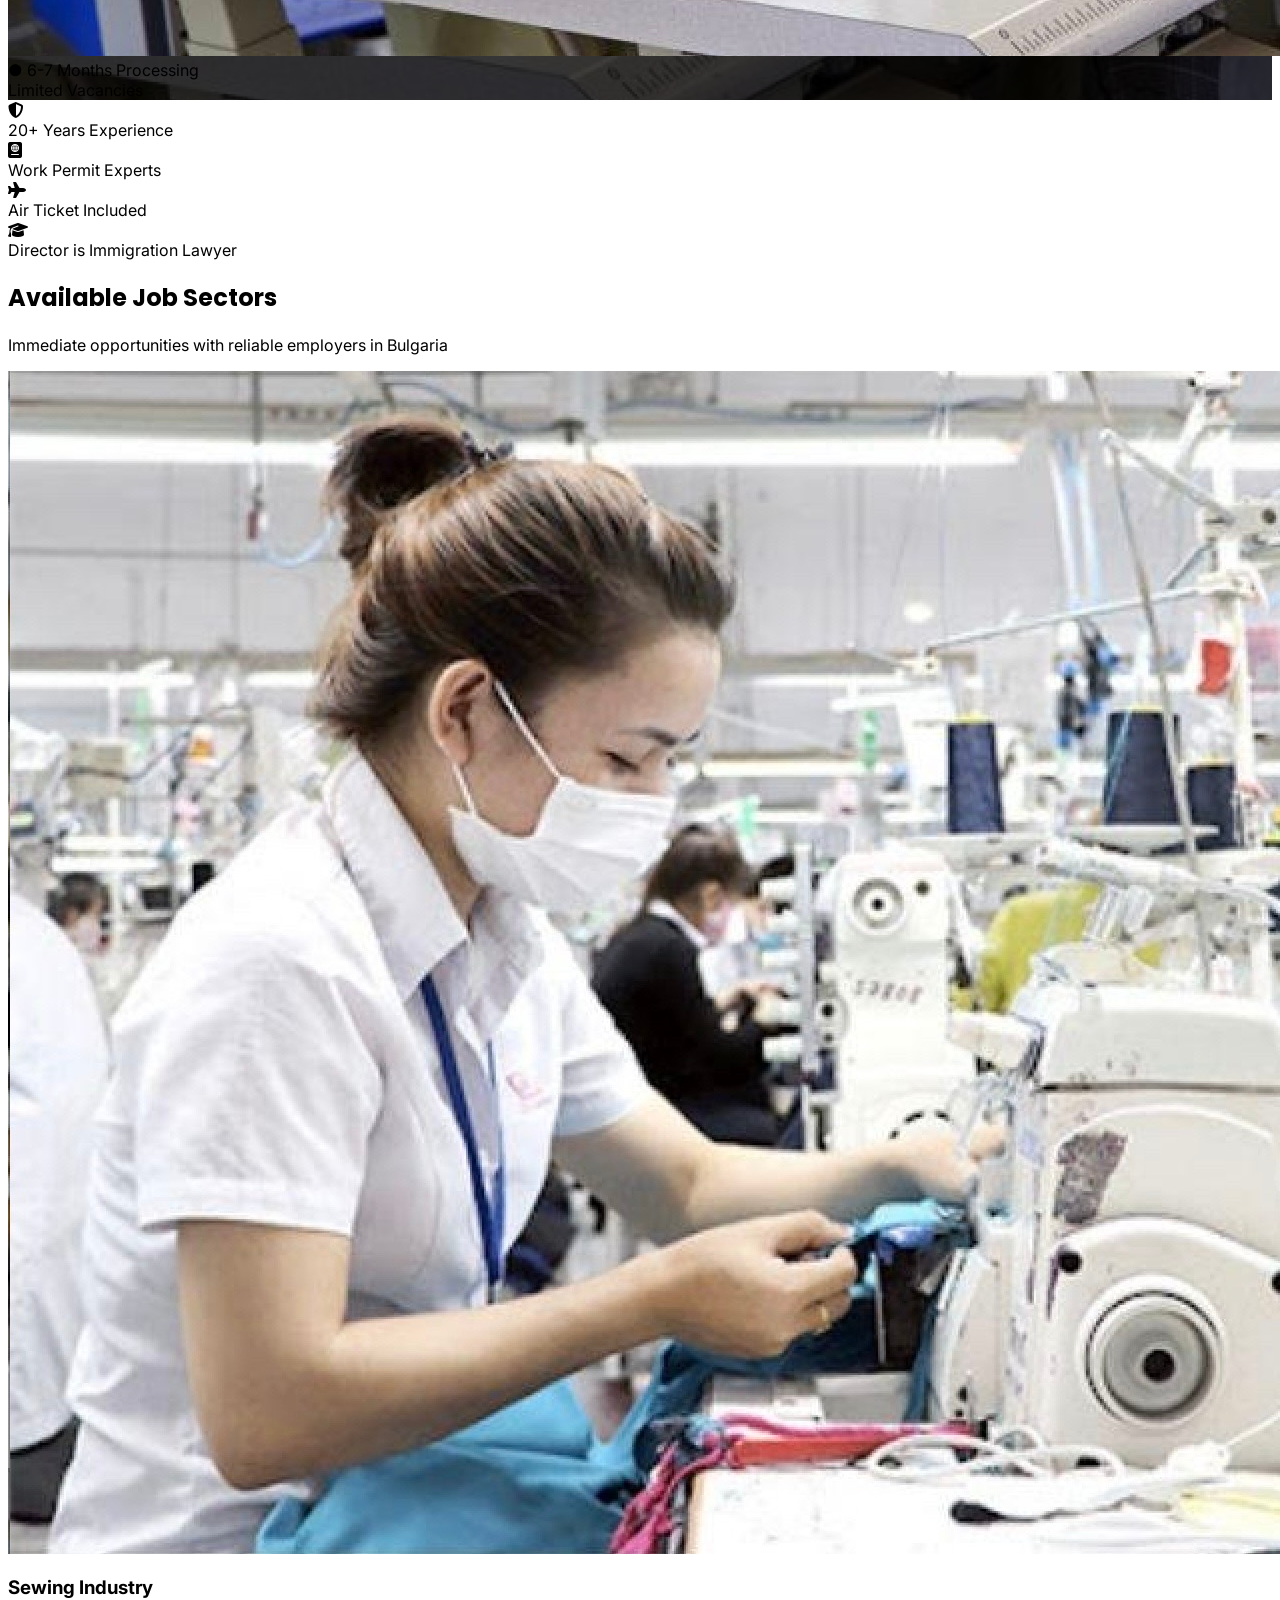
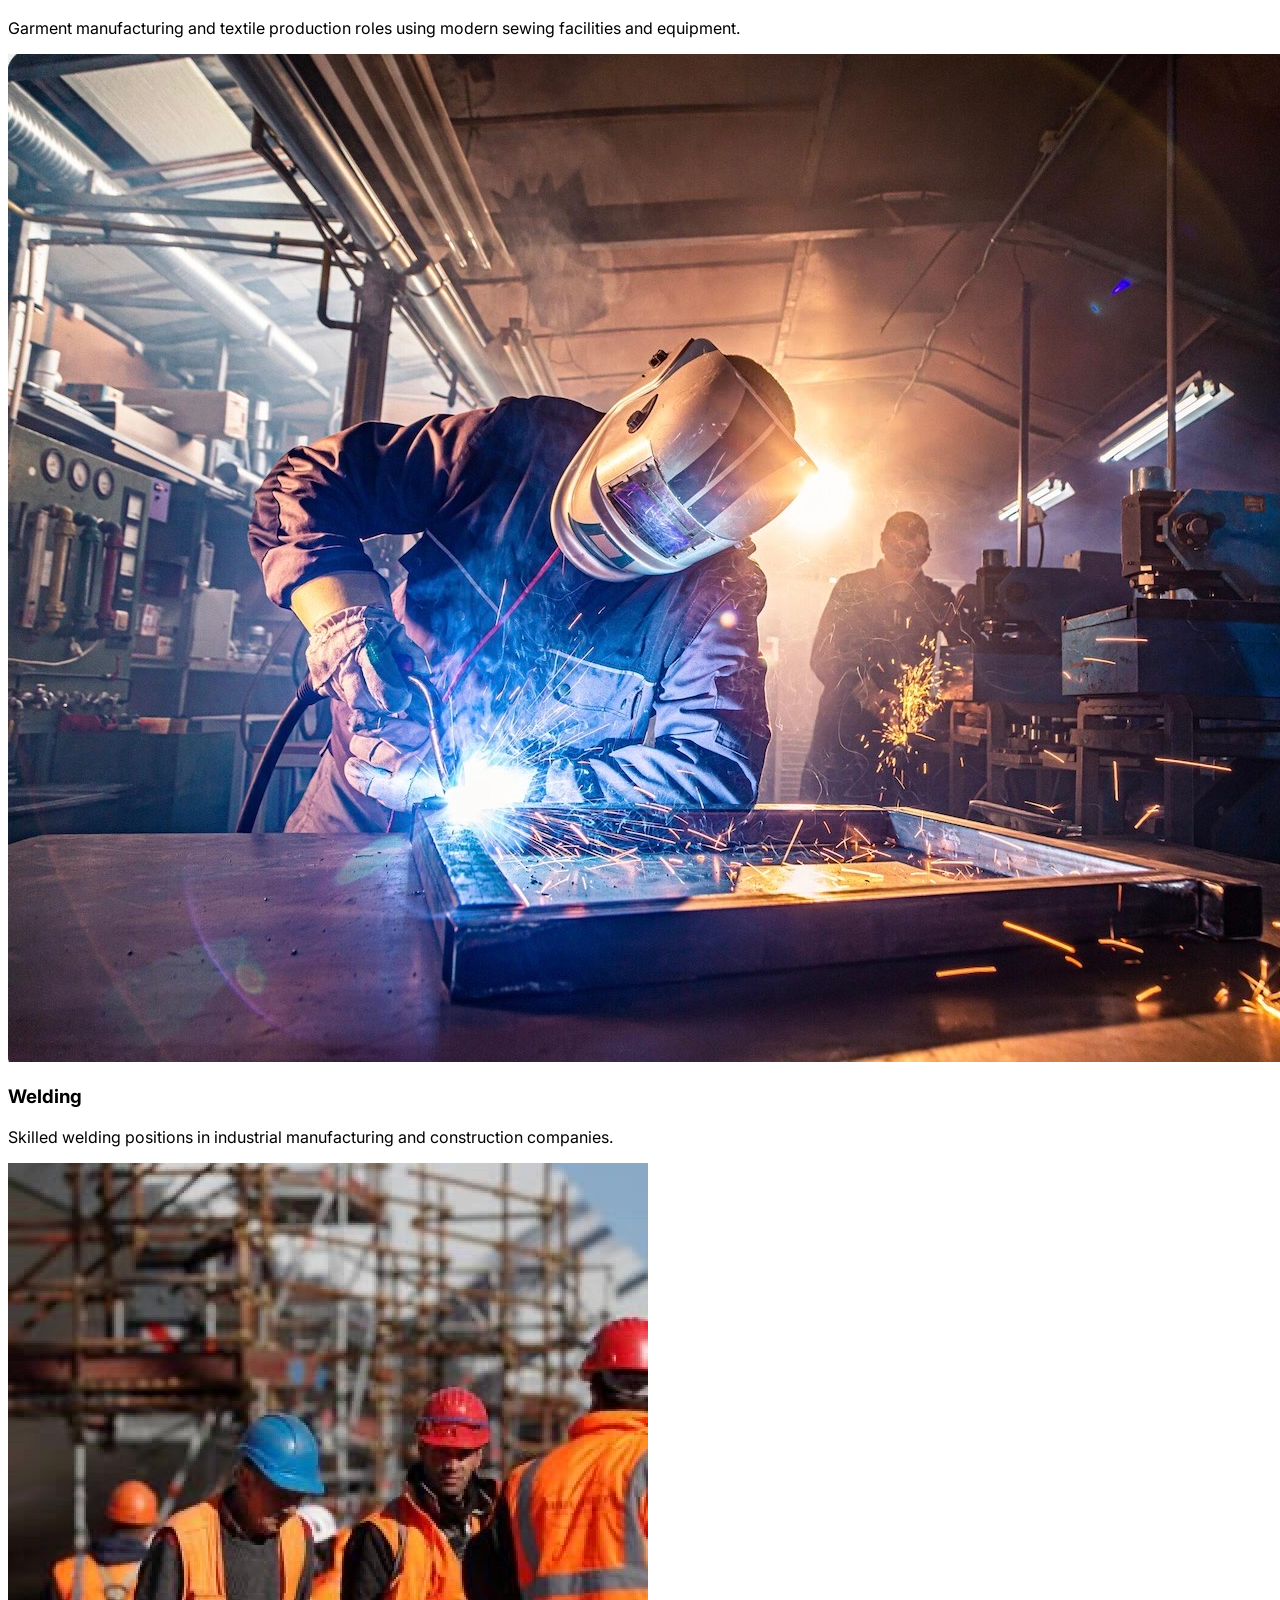
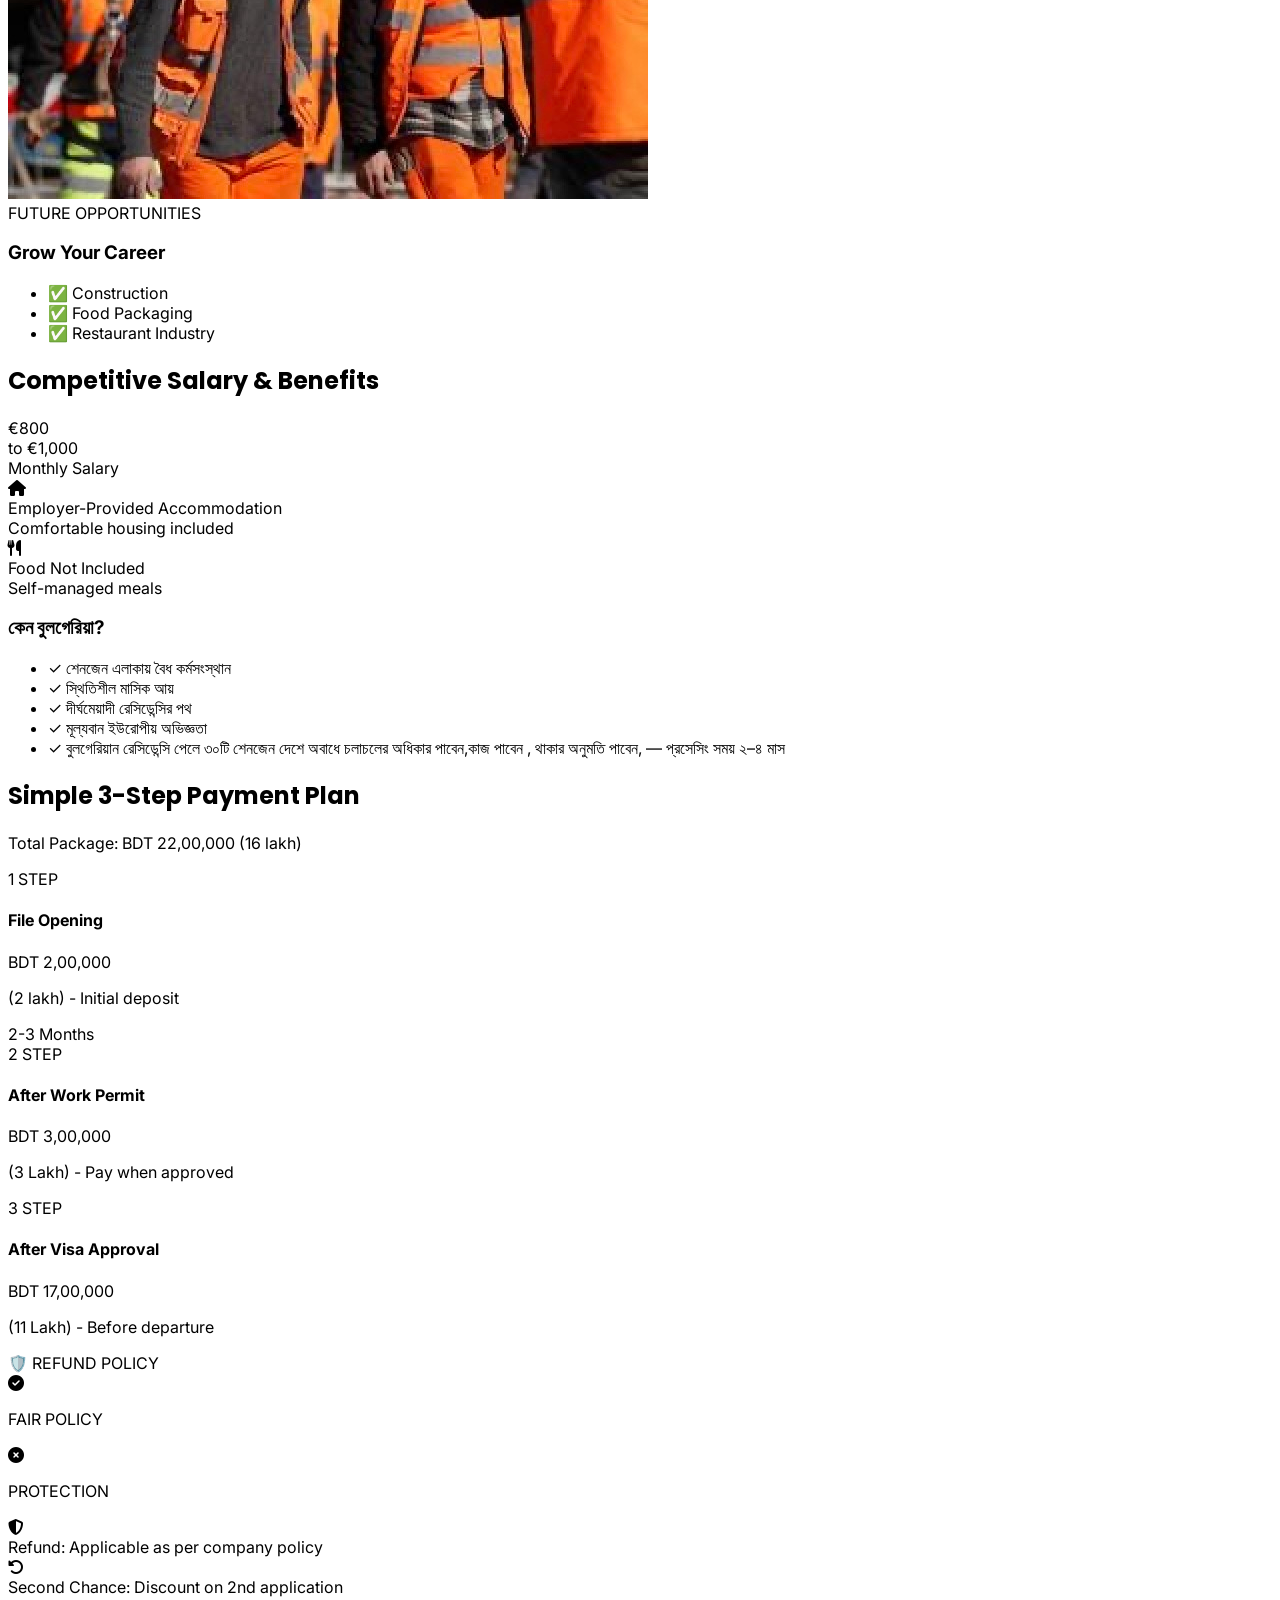
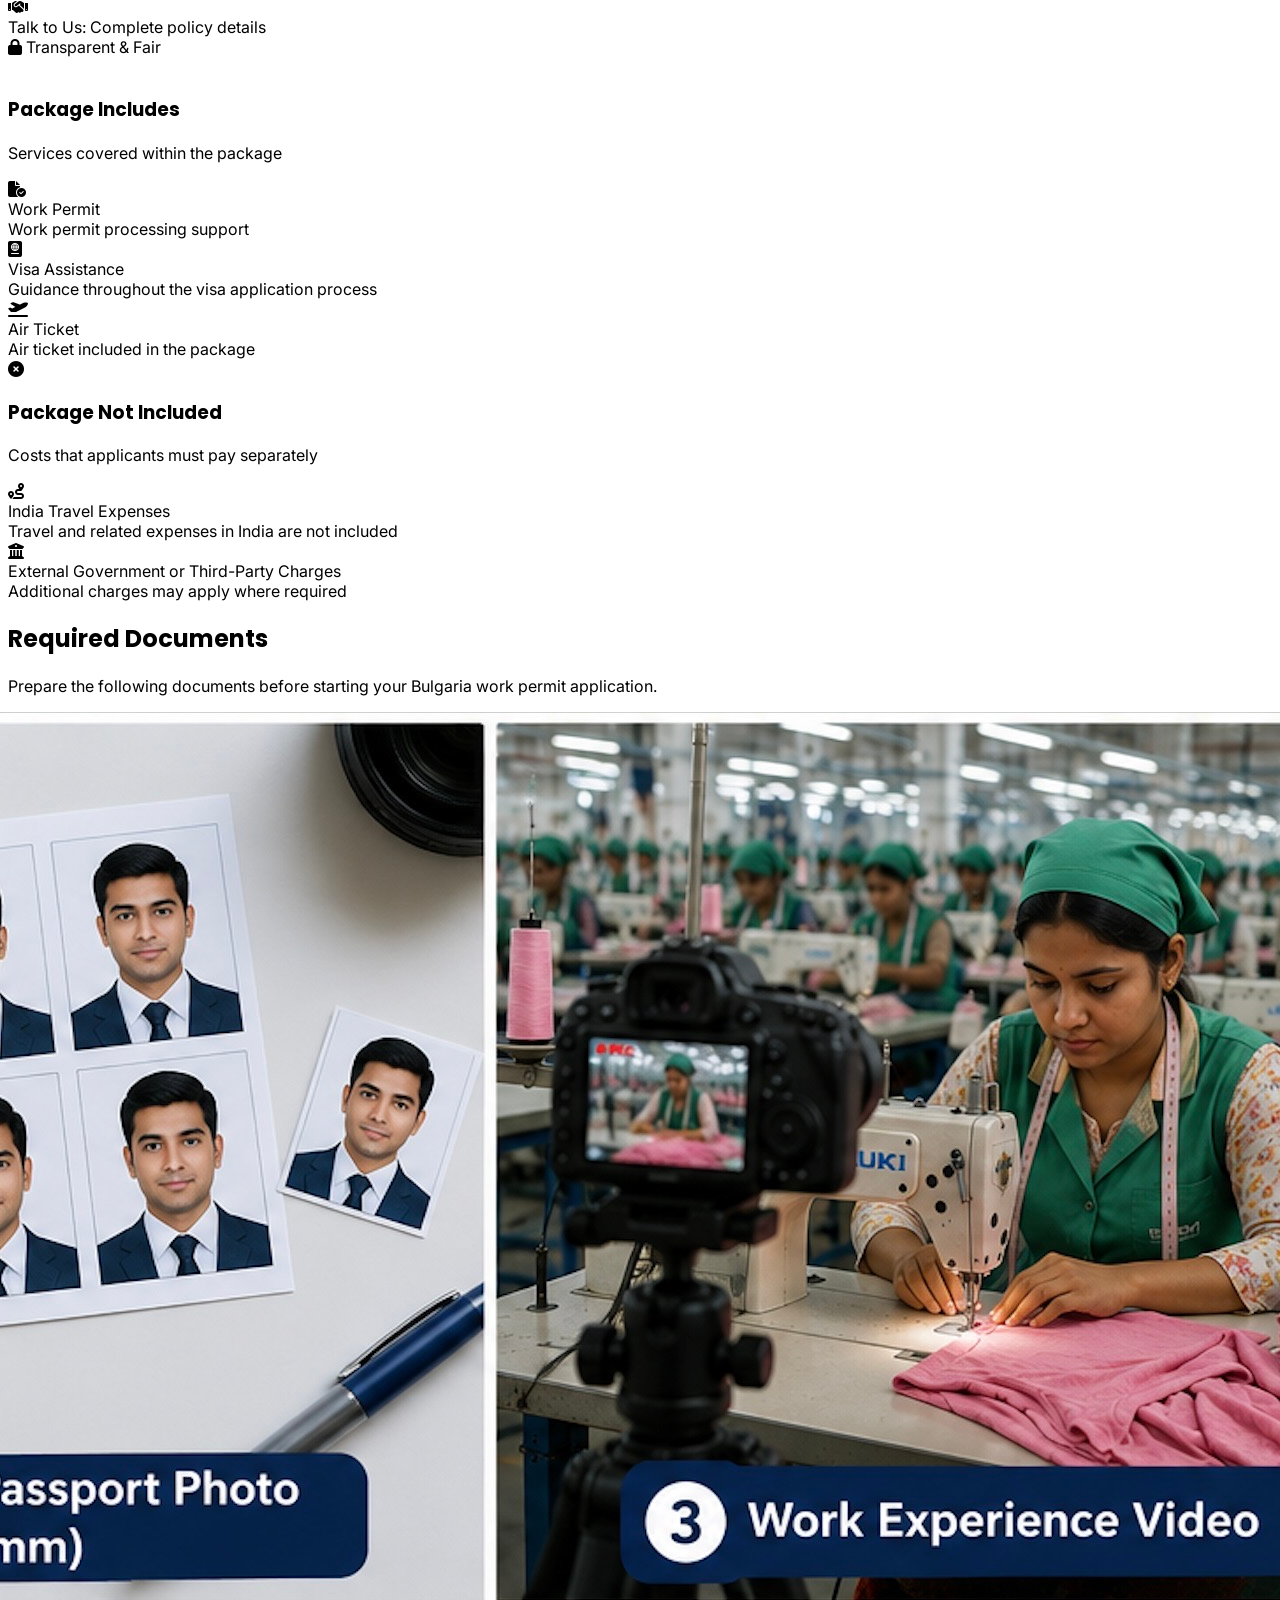
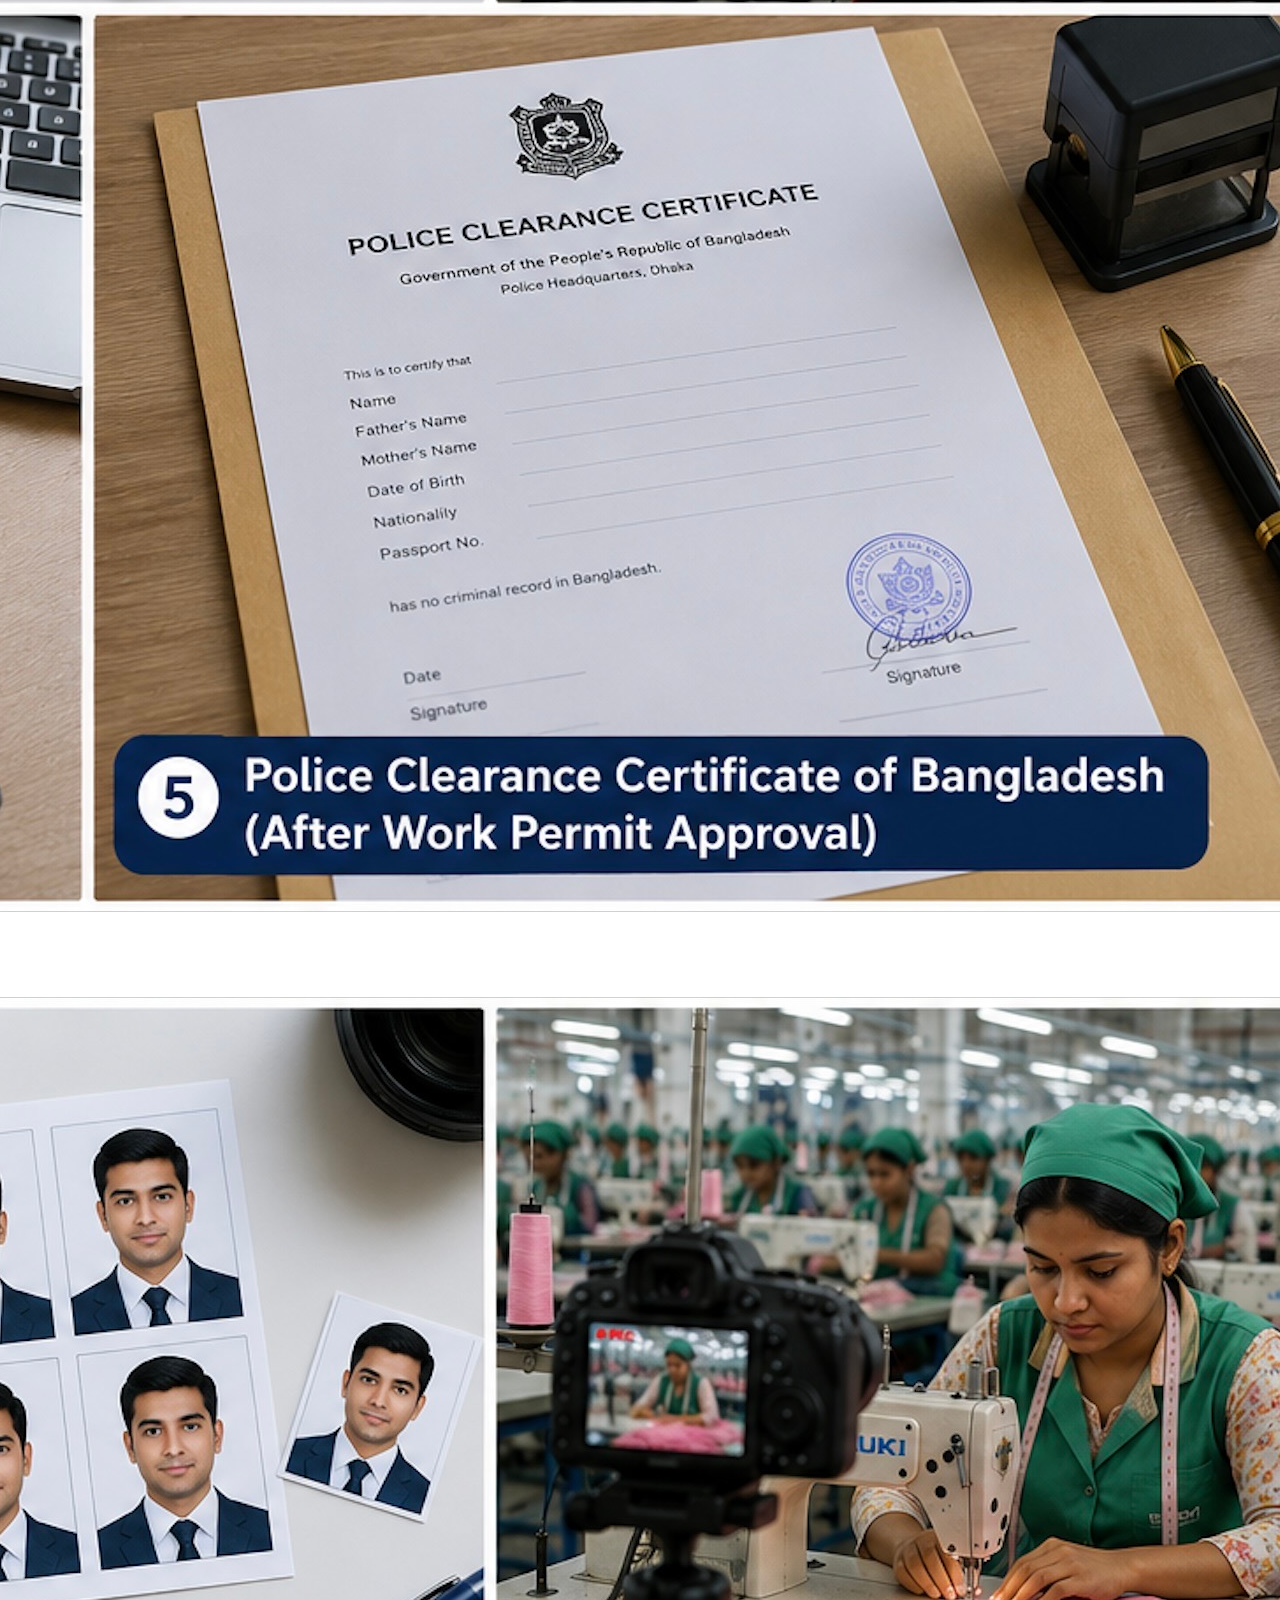
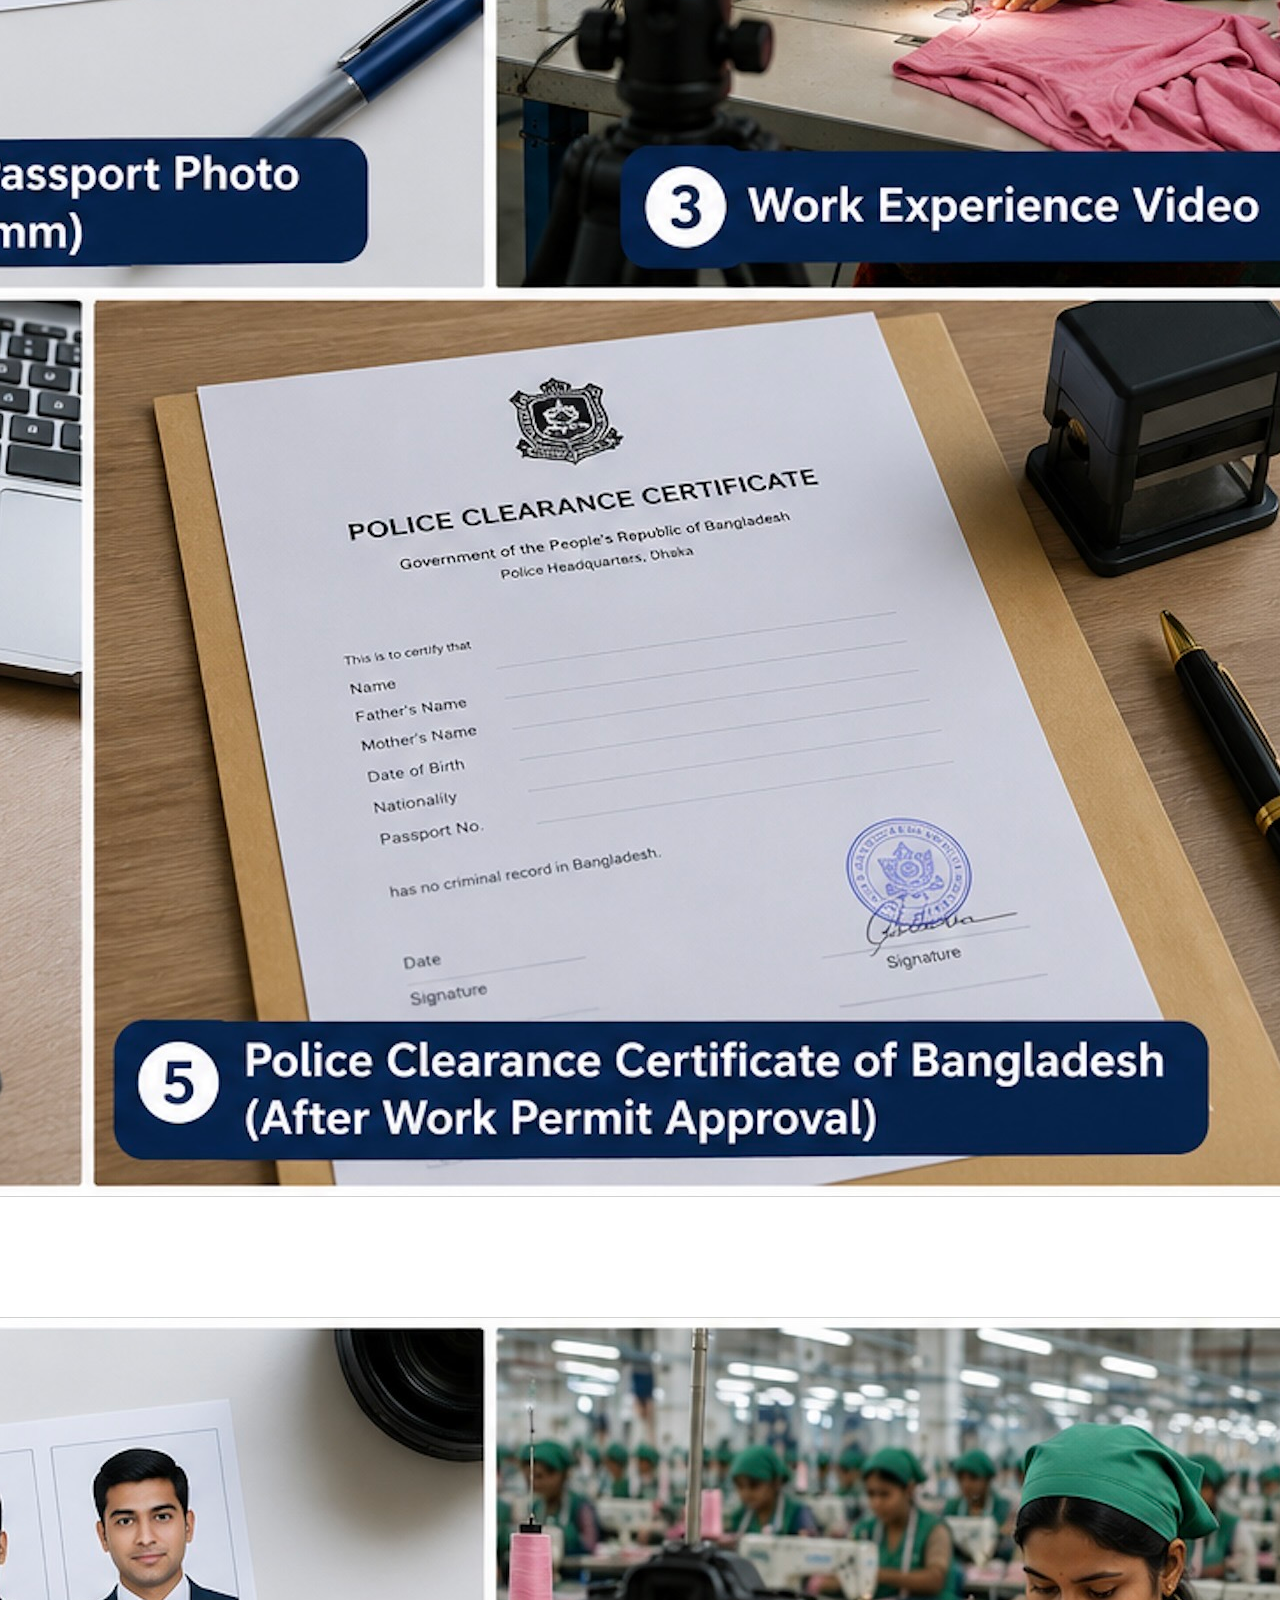
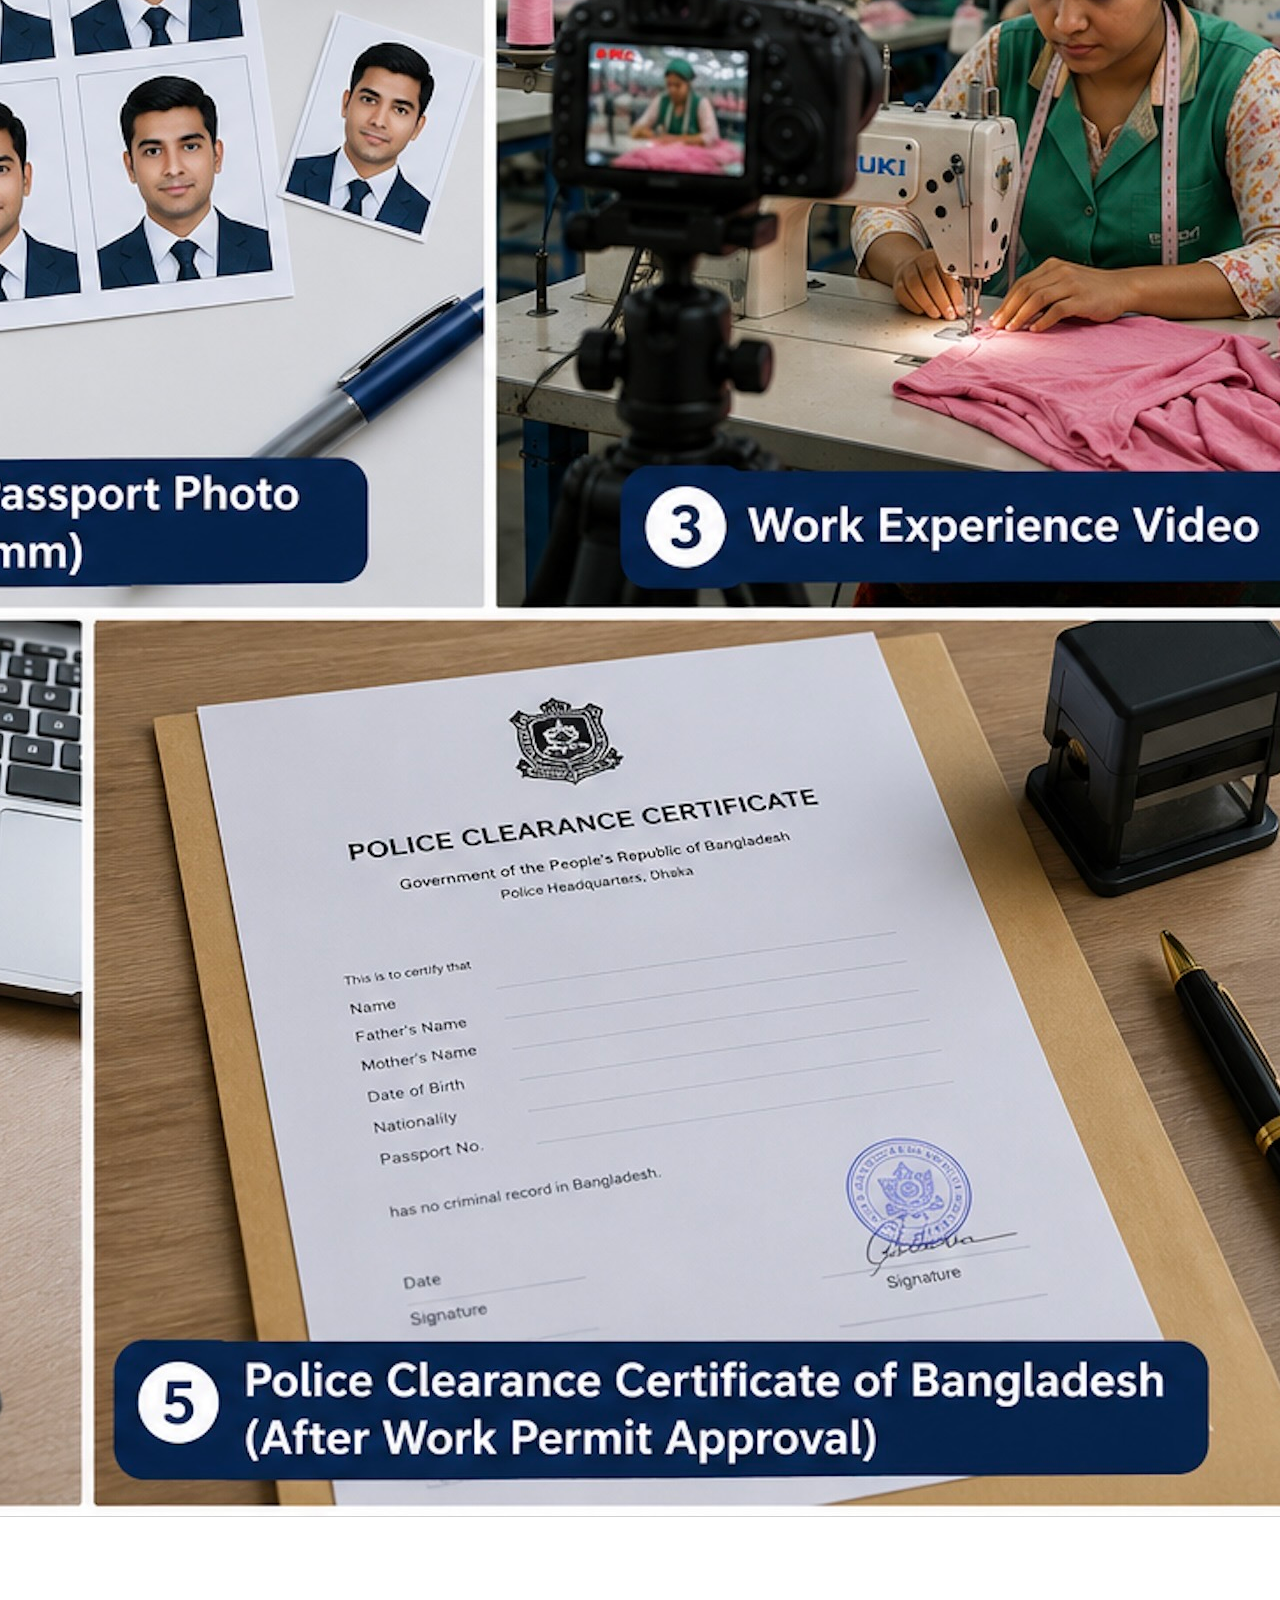
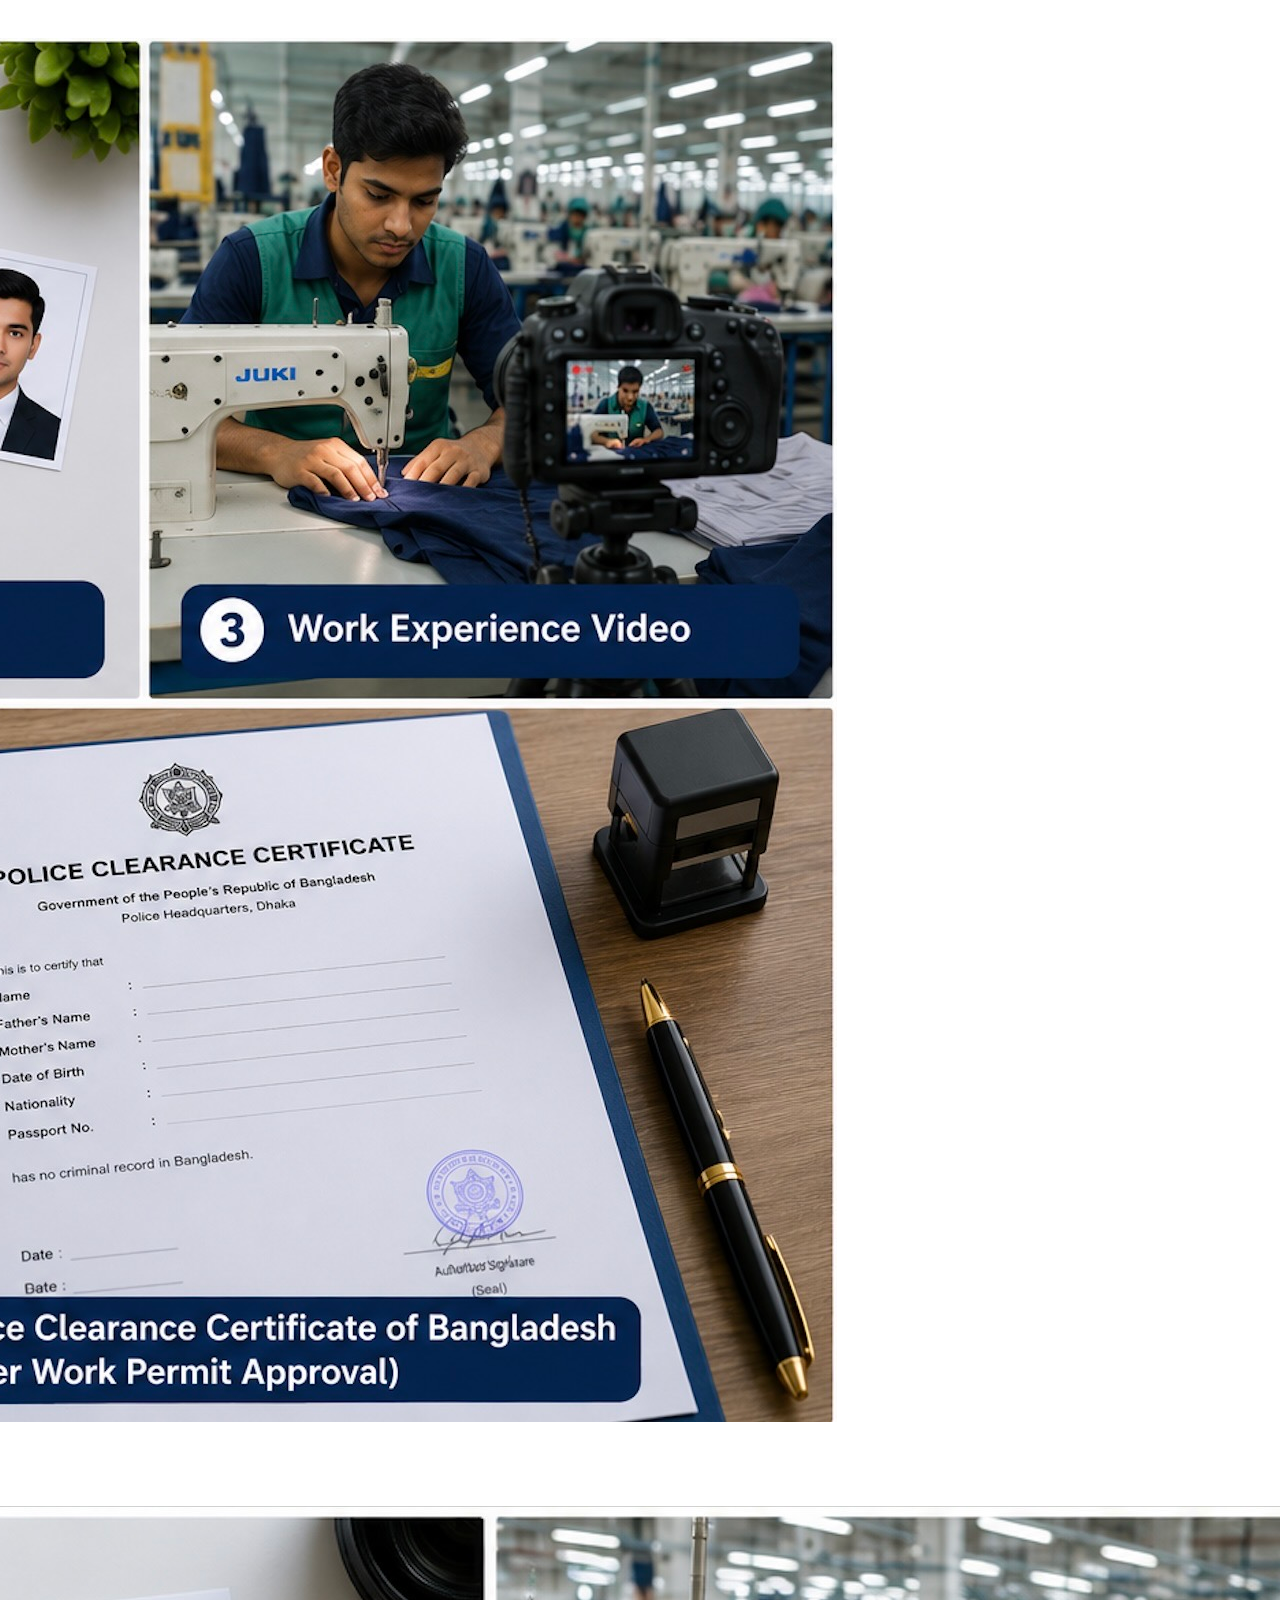
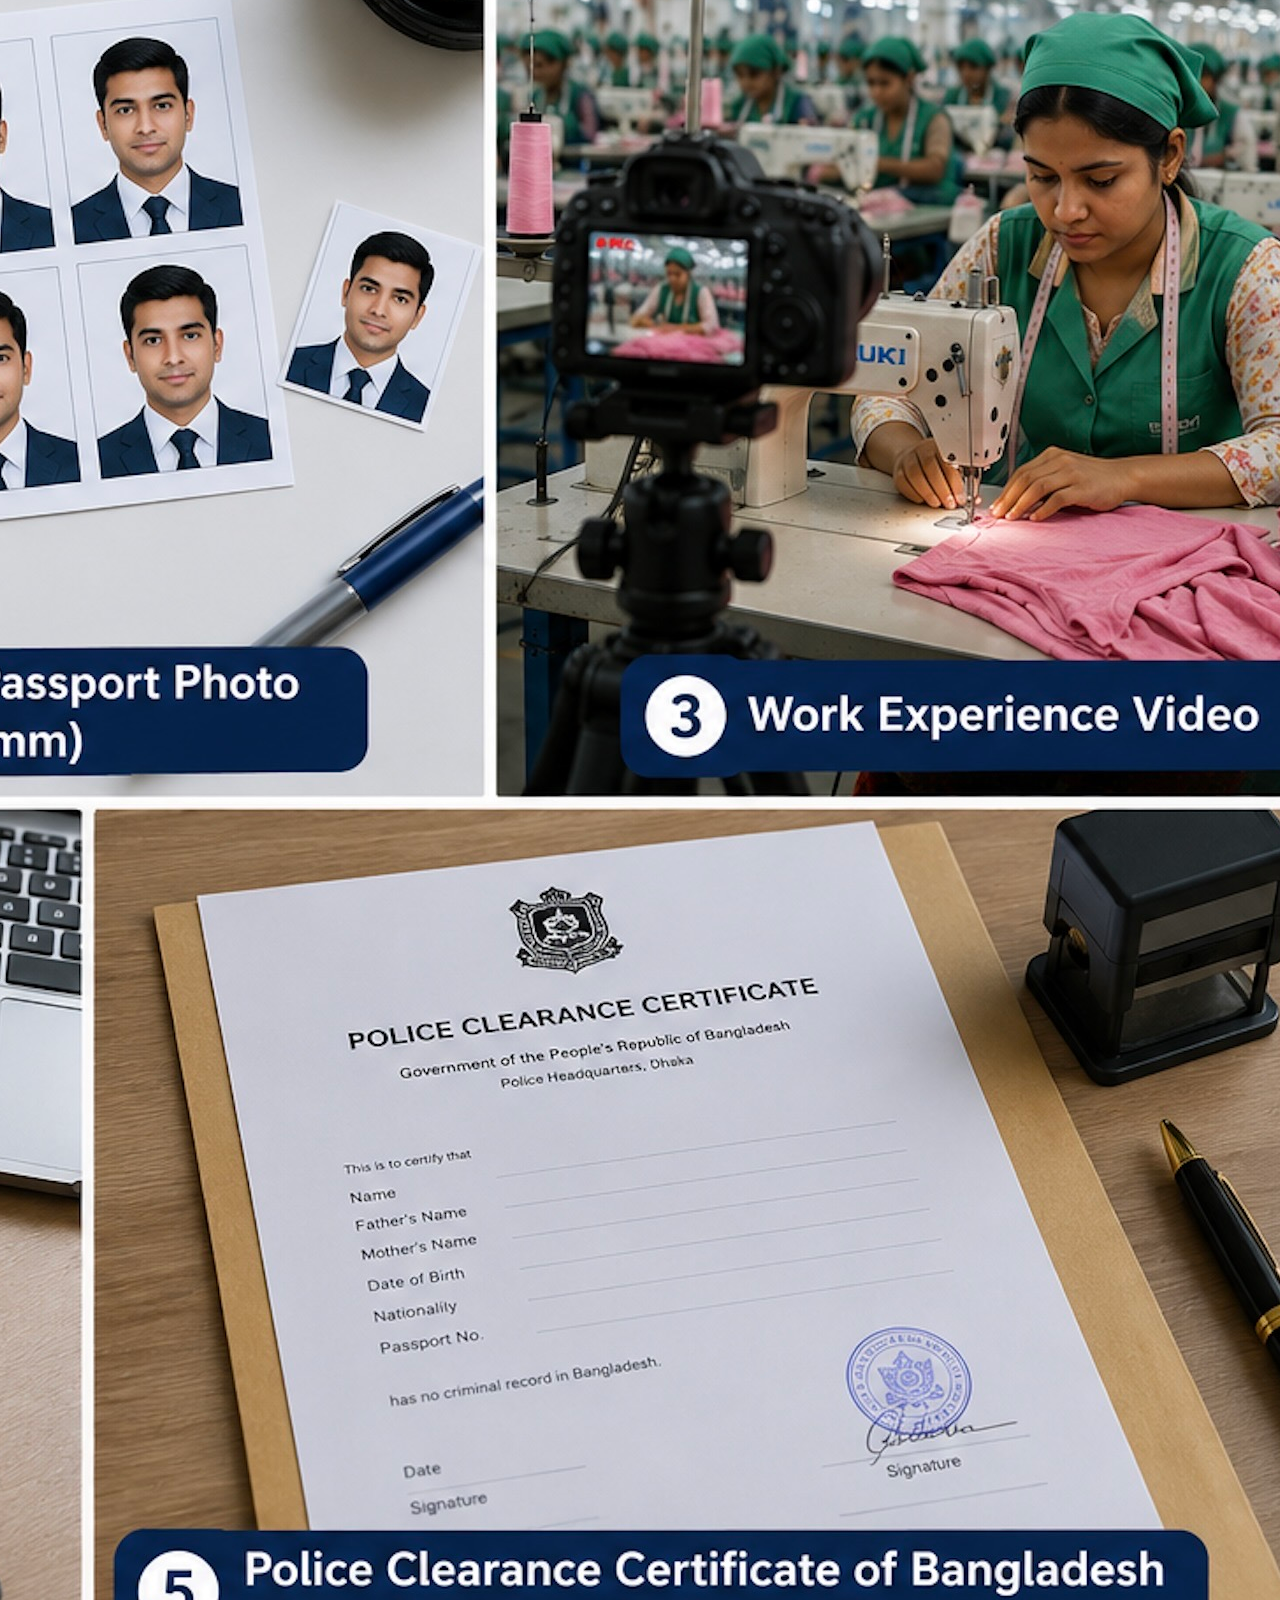
==== commit f091334d: "Update index.html" ====
--- a/index.html
+++ b/index.html
@@ -358,101 +358,110 @@
         </div>
     </section>
 
-    <!-- PROCESS & COST -->
+    <!-- PROCESS & COST - WELL VISUALIZED WITH SMALL BOXES & LARGE FONTS -->
     <section id="process" class="py-20 bg-gray-50">
         <div class="max-w-7xl mx-auto px-6">
-            <div class="text-center mb-12">
-                <h2 class="text-4xl font-bold heading-font">Simple 3-Step Payment Plan</h2>
-                <p class="text-gray-600 mt-3">Total Package: <span class="font-bold text-2xl text-green-600">BDT 22,00,000 (16 lakh) </span></p>
+            <div class="text-center mb-10">
+                <h2 class="text-4xl md:text-5xl font-bold heading-font">Simple 3-Step Payment Plan</h2>
+                <p class="text-gray-600 mt-3 text-lg">Total Package: <span class="font-bold text-3xl text-green-600">BDT 22,00,000 (16 lakh)</span></p>
             </div>
             
-            <!-- 2x2 Grid: Top 2 + Bottom 2 -->
-            <div class="grid md:grid-cols-2 gap-6 max-w-5xl mx-auto">
+            <!-- 2x2 Grid - Small Boxes with Large Fonts -->
+            <div class="grid md:grid-cols-2 gap-5 max-w-4xl mx-auto">
                 
                 <!-- Step 1 - File Opening -->
-                <div class="bg-white rounded-3xl p-6 border border-gray-100 text-center card-hover">
-                    <div class="w-12 h-12 mx-auto bg-blue-100 text-blue-600 rounded-2xl flex items-center justify-center text-xl font-bold mb-4">1</div>
-                    <h4 class="font-semibold text-lg mb-2">File Opening</h4>
-                    <div class="text-2xl font-bold text-blue-600 mb-1">BDT 2,00,000</div>
-                    <p class="text-sm text-gray-500">(2 lakh) - Initial deposit to start processing</p>
+                <div class="bg-white rounded-2xl p-5 border-2 border-blue-100 text-center card-hover shadow-md hover:shadow-xl hover:border-blue-400 transition-all">
+                    <div class="flex items-center justify-center gap-3 mb-2">
+                        <span class="text-3xl font-bold text-blue-600">1</span>
+                        <span class="text-xs font-semibold text-blue-500 bg-blue-50 px-3 py-1 rounded-full">STEP</span>
+                    </div>
+                    <h4 class="text-xl font-bold text-gray-800 mb-1">File Opening</h4>
+                    <div class="text-3xl font-extrabold text-blue-600 mb-1">BDT 2,00,000</div>
+                    <p class="text-sm text-gray-500">(2 lakh) - Initial deposit</p>
                 </div>
                 
                 <!-- Step 2 - After Work Permit -->
-                <div class="bg-white rounded-3xl p-6 border border-gray-100 text-center card-hover relative">
-                    <div class="absolute -top-3 right-4 bg-amber-500 text-white text-xs font-bold px-3 py-1 rounded-full">2-3 Months</div>
-                    <div class="w-12 h-12 mx-auto bg-indigo-100 text-indigo-600 rounded-2xl flex items-center justify-center text-xl font-bold mb-4">2</div>
-                    <h4 class="font-semibold text-lg mb-2">After Work Permit</h4>
-                    <div class="text-2xl font-bold text-indigo-600 mb-1">BDT 3,00,000</div>
-                    <p class="text-sm text-gray-500">(3 Lakh) - Pay when permit is approved</p>
+                <div class="bg-white rounded-2xl p-5 border-2 border-indigo-100 text-center card-hover shadow-md hover:shadow-xl hover:border-indigo-400 transition-all relative">
+                    <div class="absolute -top-2 -right-2 bg-amber-500 text-white text-xs font-bold px-3 py-1 rounded-full shadow-lg">2-3 Months</div>
+                    <div class="flex items-center justify-center gap-3 mb-2">
+                        <span class="text-3xl font-bold text-indigo-600">2</span>
+                        <span class="text-xs font-semibold text-indigo-500 bg-indigo-50 px-3 py-1 rounded-full">STEP</span>
+                    </div>
+                    <h4 class="text-xl font-bold text-gray-800 mb-1">After Work Permit</h4>
+                    <div class="text-3xl font-extrabold text-indigo-600 mb-1">BDT 3,00,000</div>
+                    <p class="text-sm text-gray-500">(3 Lakh) - Pay when approved</p>
                 </div>
                 
                 <!-- Step 3 - After Visa Approval -->
-                <div class="bg-white rounded-3xl p-6 border border-gray-100 text-center card-hover">
-                    <div class="w-12 h-12 mx-auto bg-green-100 text-green-600 rounded-2xl flex items-center justify-center text-xl font-bold mb-4">3</div>
-                    <h4 class="font-semibold text-lg mb-2">After Visa Approval</h4>
-                    <div class="text-2xl font-bold text-green-600 mb-1">BDT 17,00,000</div>
-                    <p class="text-sm text-gray-500">(11 Lakh) - Final payment before departure</p>
+                <div class="bg-white rounded-2xl p-5 border-2 border-green-100 text-center card-hover shadow-md hover:shadow-xl hover:border-green-400 transition-all">
+                    <div class="flex items-center justify-center gap-3 mb-2">
+                        <span class="text-3xl font-bold text-green-600">3</span>
+                        <span class="text-xs font-semibold text-green-500 bg-green-50 px-3 py-1 rounded-full">STEP</span>
+                    </div>
+                    <h4 class="text-xl font-bold text-gray-800 mb-1">After Visa Approval</h4>
+                    <div class="text-3xl font-extrabold text-green-600 mb-1">BDT 17,00,000</div>
+                    <p class="text-sm text-gray-500">(11 Lakh) - Before departure</p>
                 </div>
                 
                 <!-- Step 4 - Refund Policy (Stamp/Seal Design) -->
-                <div class="bg-gradient-to-br from-blue-50 to-indigo-50 rounded-3xl p-6 border-2 border-blue-300 card-hover relative overflow-hidden">
+                <div class="bg-gradient-to-br from-blue-50 to-indigo-50 rounded-2xl p-5 border-2 border-blue-300 card-hover shadow-md hover:shadow-xl transition-all relative overflow-hidden">
                     <!-- Decorative Stamp Circles -->
-                    <div class="absolute -top-8 -right-8 w-32 h-32 rounded-full border-4 border-blue-200/50 opacity-30"></div>
-                    <div class="absolute -bottom-8 -left-8 w-24 h-24 rounded-full border-4 border-indigo-200/30 opacity-20"></div>
+                    <div class="absolute -top-6 -right-6 w-20 h-20 rounded-full border-4 border-blue-200/50 opacity-30"></div>
+                    <div class="absolute -bottom-6 -left-6 w-16 h-16 rounded-full border-4 border-indigo-200/30 opacity-20"></div>
                     
                     <div class="relative z-10">
                         <!-- Seal/Stamp Badge -->
-                        <div class="flex items-center justify-center gap-3 mb-4">
-                            <div class="flex items-center gap-2 bg-white/80 backdrop-blur-sm px-4 py-2 rounded-full shadow-md border-2 border-blue-400">
-                                <span class="text-2xl">🛡️</span>
-                                <span class="font-bold text-blue-700 text-sm">REFUND POLICY</span>
+                        <div class="flex items-center justify-center gap-2 mb-3">
+                            <div class="flex items-center gap-2 bg-white/80 backdrop-blur-sm px-3 py-1.5 rounded-full shadow-md border-2 border-blue-400">
+                                <span class="text-xl">🛡️</span>
+                                <span class="font-bold text-blue-700 text-xs">REFUND POLICY</span>
                             </div>
                         </div>
                         
                         <!-- Guaranteed Seal -->
-                        <div class="flex justify-center items-center gap-4 mb-4">
+                        <div class="flex justify-center items-center gap-4 mb-3">
                             <div class="text-center">
-                                <div class="w-16 h-16 mx-auto bg-green-100 rounded-full flex items-center justify-center border-4 border-green-500">
-                                    <i class="fas fa-check-circle text-3xl text-green-600"></i>
-                                </div>
-                                <p class="text-xs font-semibold text-green-700 mt-1">FAIR POLICY</p>
+                                <div class="w-12 h-12 mx-auto bg-green-100 rounded-full flex items-center justify-center border-4 border-green-500">
+                                    <i class="fas fa-check-circle text-2xl text-green-600"></i>
+                                </div>
+                                <p class="text-[10px] font-semibold text-green-700 mt-0.5">FAIR POLICY</p>
                             </div>
                             <div class="text-center">
-                                <div class="w-16 h-16 mx-auto bg-red-100 rounded-full flex items-center justify-center border-4 border-red-400">
-                                    <i class="fas fa-circle-xmark text-3xl text-red-500"></i>
-                                </div>
-                                <p class="text-xs font-semibold text-red-600 mt-1">PROTECTION</p>
+                                <div class="w-12 h-12 mx-auto bg-red-100 rounded-full flex items-center justify-center border-4 border-red-400">
+                                    <i class="fas fa-circle-xmark text-2xl text-red-500"></i>
+                                </div>
+                                <p class="text-[10px] font-semibold text-red-600 mt-0.5">PROTECTION</p>
                             </div>
                         </div>
                         
-                        <!-- Policy Bullet Points -->
-                        <div class="space-y-2 text-sm">
-                            <div class="flex items-start gap-2 bg-white/70 rounded-xl p-3 border border-blue-200">
-                                <i class="fas fa-shield-halved text-blue-600 text-lg mt-0.5"></i>
+                        <!-- Policy Bullet Points - Larger Font -->
+                        <div class="space-y-1.5 text-sm">
+                            <div class="flex items-start gap-2 bg-white/70 rounded-lg p-2.5 border border-blue-200">
+                                <i class="fas fa-shield-halved text-blue-600 text-base mt-0.5"></i>
                                 <div>
-                                    <span class="font-semibold text-blue-800">Refund:</span>
-                                    <span class="text-gray-700"> Refund applicable as per company policy</span>
-                                </div>
-                            </div>
-                            <div class="flex items-start gap-2 bg-white/70 rounded-xl p-3 border border-green-200">
-                                <i class="fas fa-rotate-left text-green-600 text-lg mt-0.5"></i>
+                                    <span class="font-bold text-blue-800">Refund:</span>
+                                    <span class="text-gray-700 text-sm"> Applicable as per company policy</span>
+                                </div>
+                            </div>
+                            <div class="flex items-start gap-2 bg-white/70 rounded-lg p-2.5 border border-green-200">
+                                <i class="fas fa-rotate-left text-green-600 text-base mt-0.5"></i>
                                 <div>
-                                    <span class="font-semibold text-green-800">Second Chance:</span>
-                                    <span class="text-gray-700"> Special discount on second application if first is unsuccessful</span>
-                                </div>
-                            </div>
-                            <div class="flex items-start gap-2 bg-white/70 rounded-xl p-3 border border-yellow-200">
-                                <i class="fas fa-handshake text-yellow-600 text-lg mt-0.5"></i>
+                                    <span class="font-bold text-green-800">Second Chance:</span>
+                                    <span class="text-gray-700 text-sm"> Discount on 2nd application</span>
+                                </div>
+                            </div>
+                            <div class="flex items-start gap-2 bg-white/70 rounded-lg p-2.5 border border-yellow-200">
+                                <i class="fas fa-handshake text-yellow-600 text-base mt-0.5"></i>
                                 <div>
-                                    <span class="font-semibold text-yellow-700">Talk to Us:</span>
-                                    <span class="text-gray-700"> Speak to our team for complete policy details</span>
+                                    <span class="font-bold text-yellow-700">Talk to Us:</span>
+                                    <span class="text-gray-700 text-sm"> Complete policy details</span>
                                 </div>
                             </div>
                         </div>
                         
                         <!-- Trust Badge -->
-                        <div class="mt-3 text-center">
-                            <span class="inline-flex items-center gap-1 text-xs text-gray-500 bg-white/60 px-3 py-1 rounded-full">
+                        <div class="mt-2 text-center">
+                            <span class="inline-flex items-center gap-1 text-[10px] text-gray-500 bg-white/60 px-2.5 py-0.5 rounded-full">
                                 <i class="fas fa-lock text-green-600"></i>
                                 Transparent &amp; Fair
                             </span>
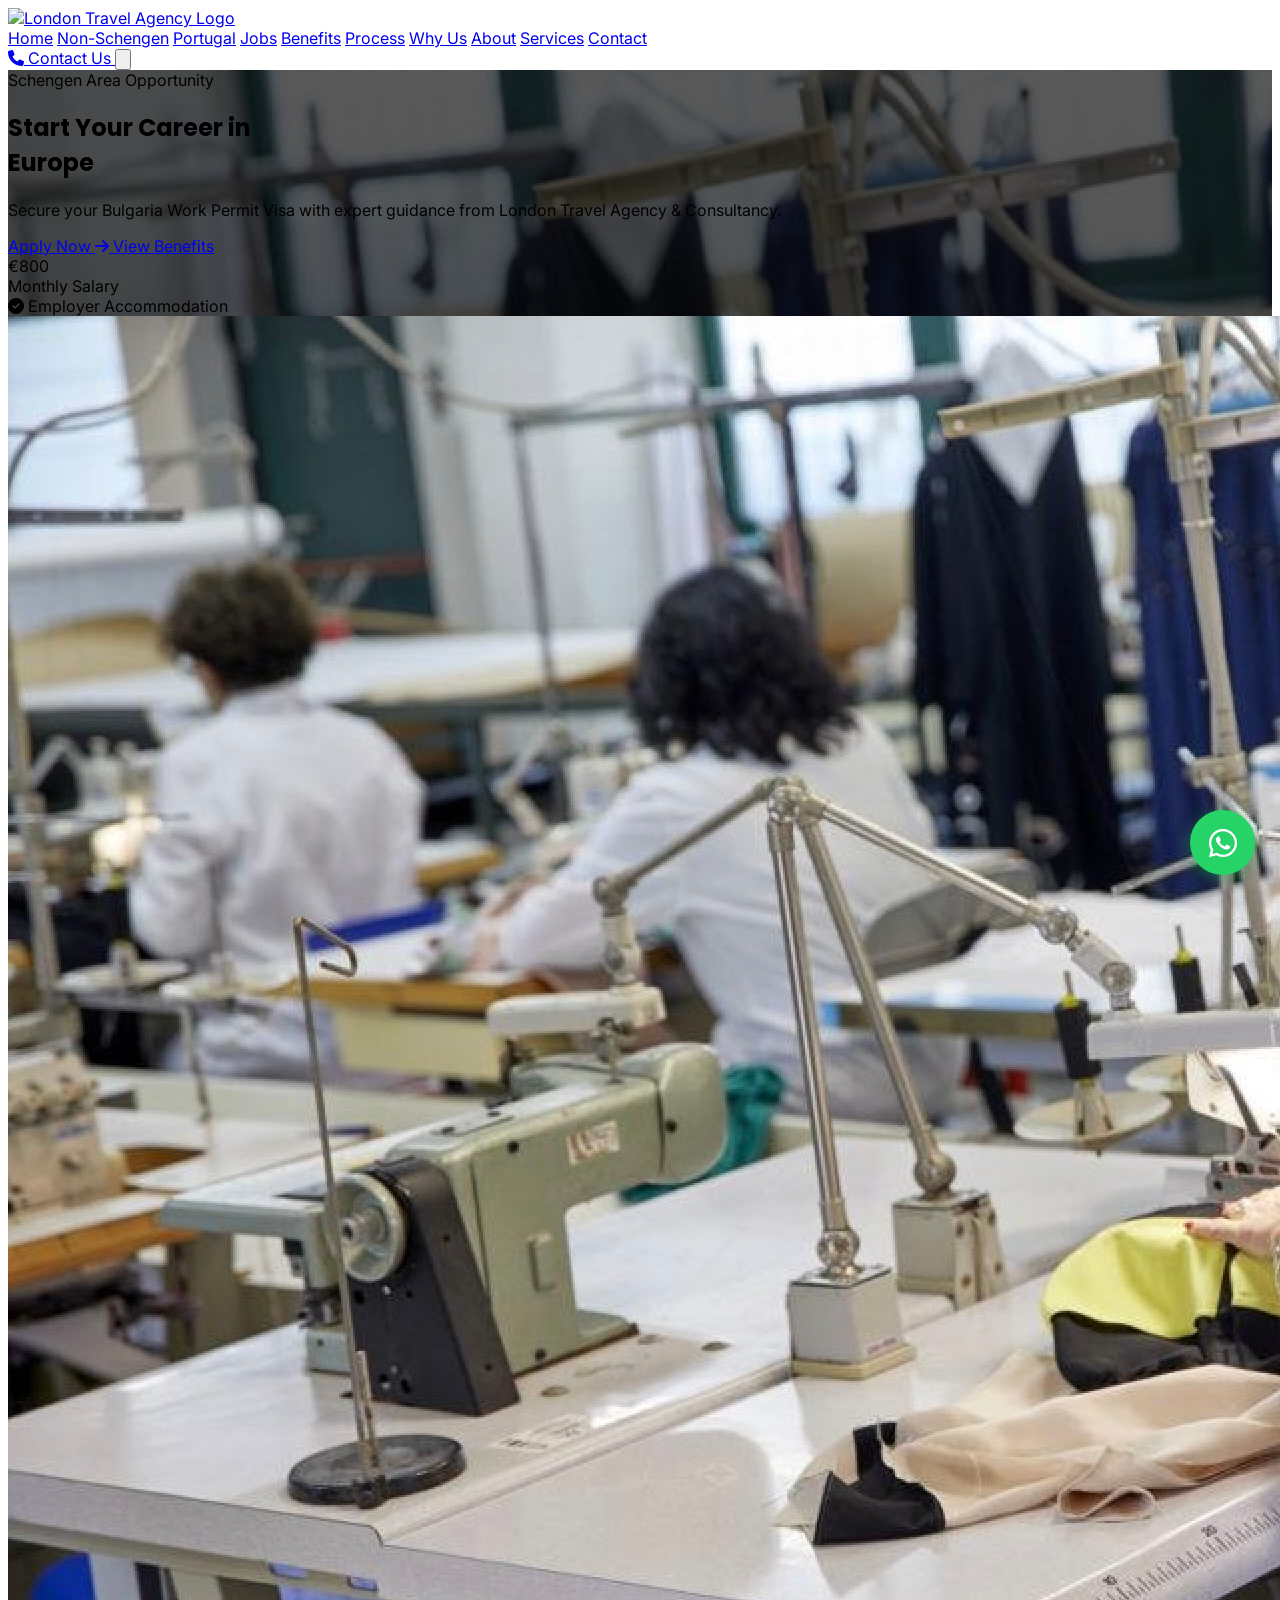
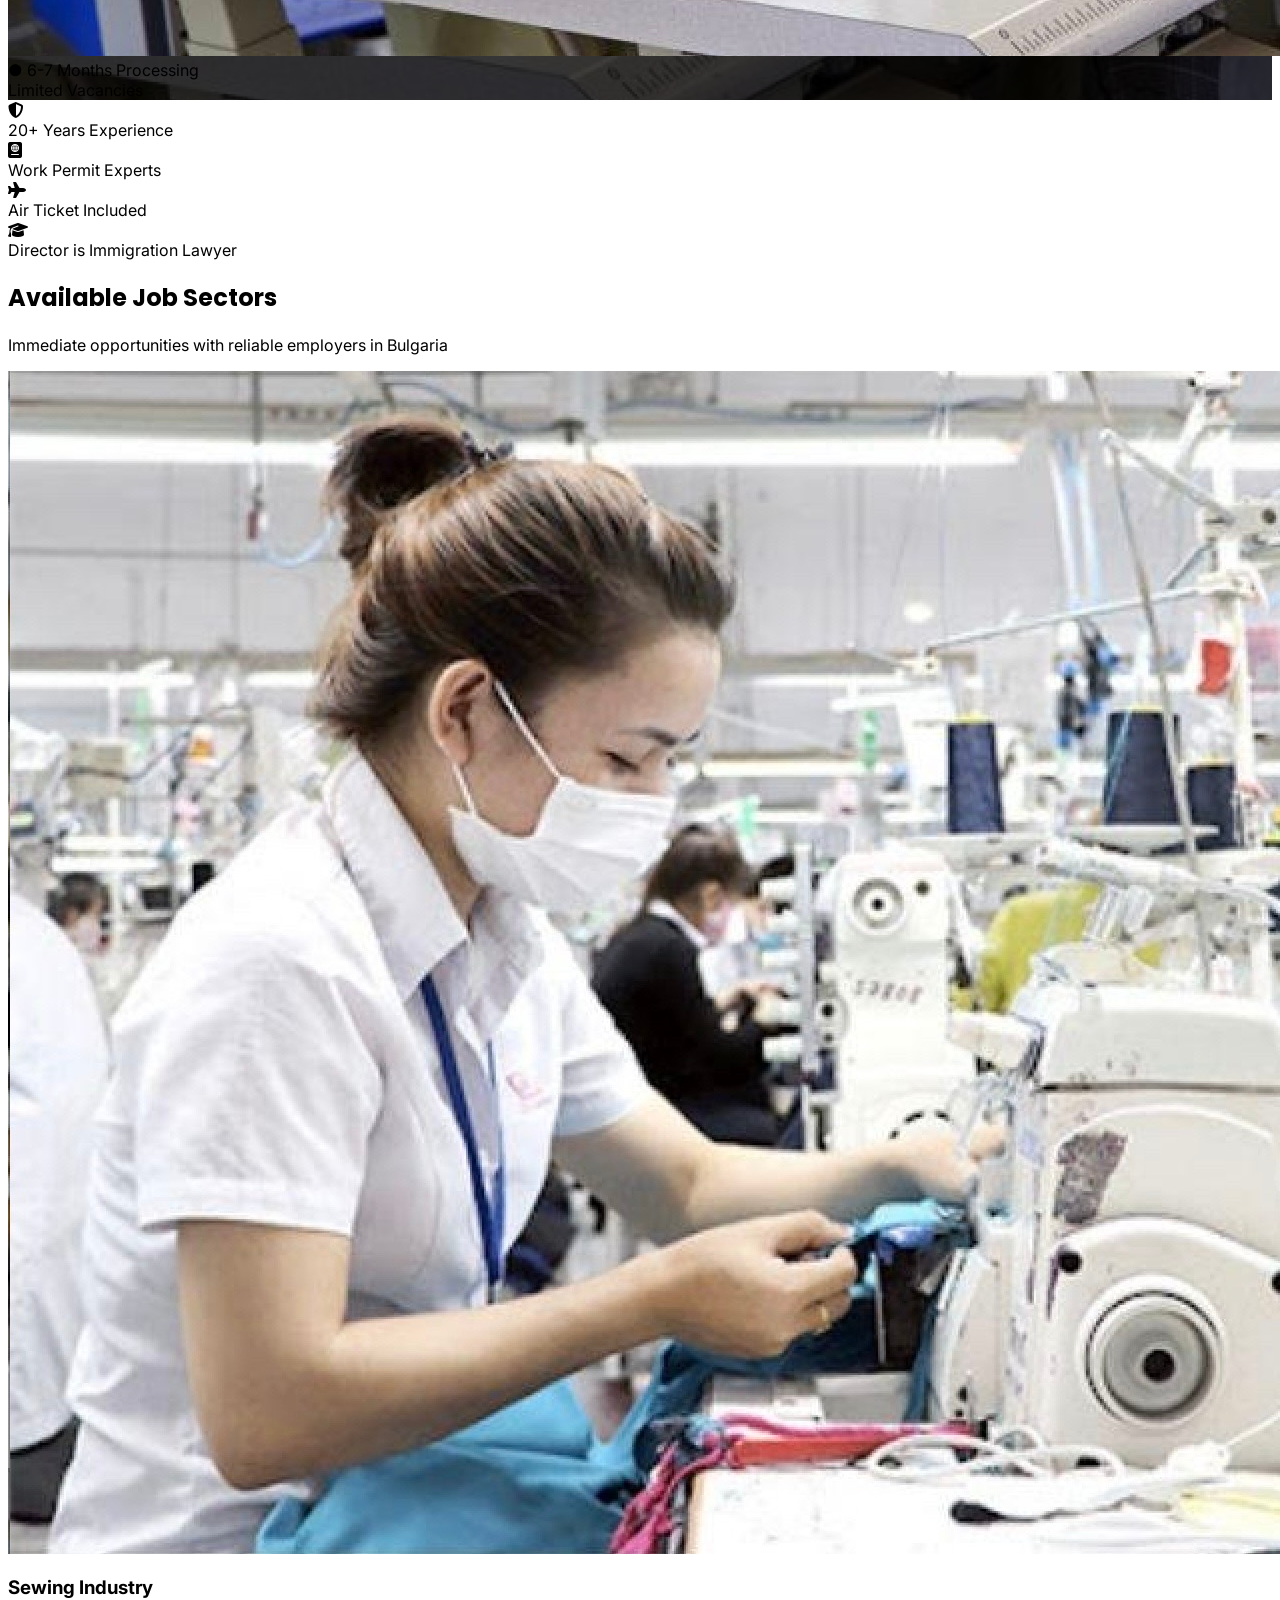
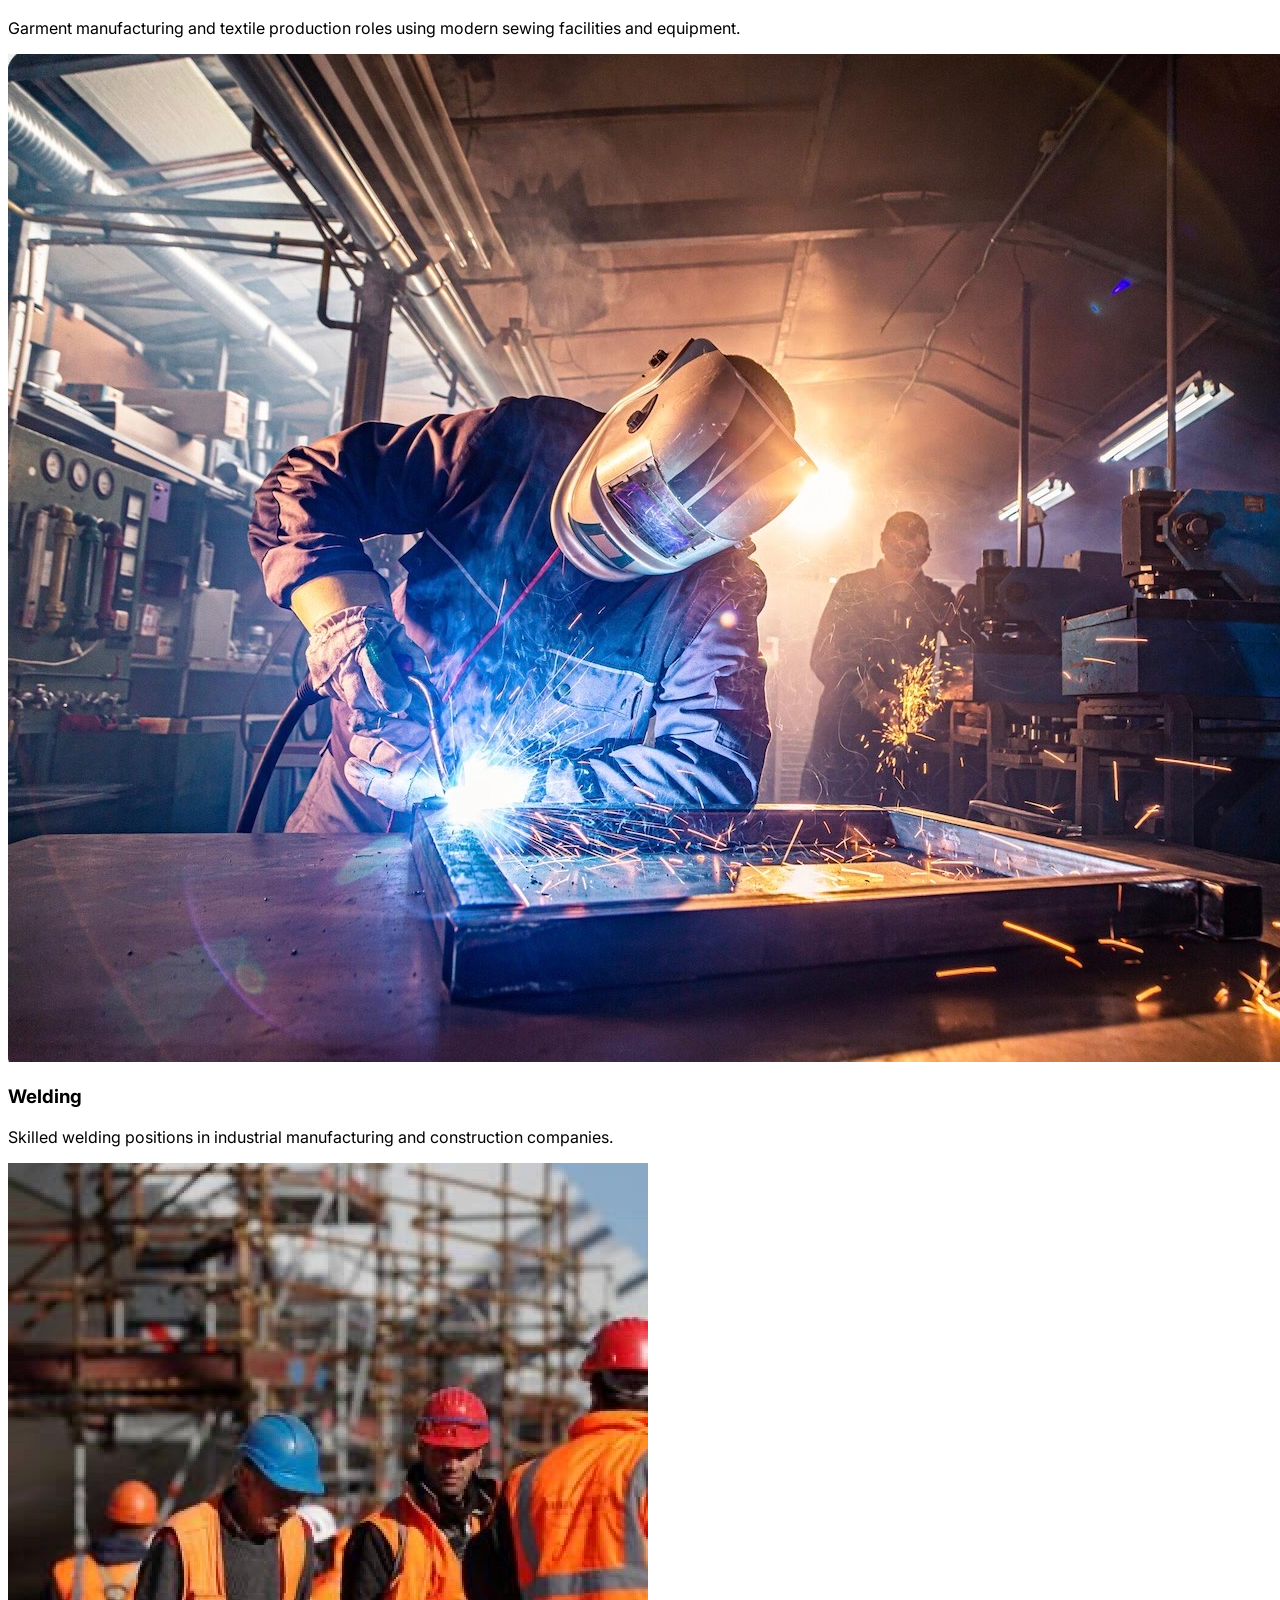
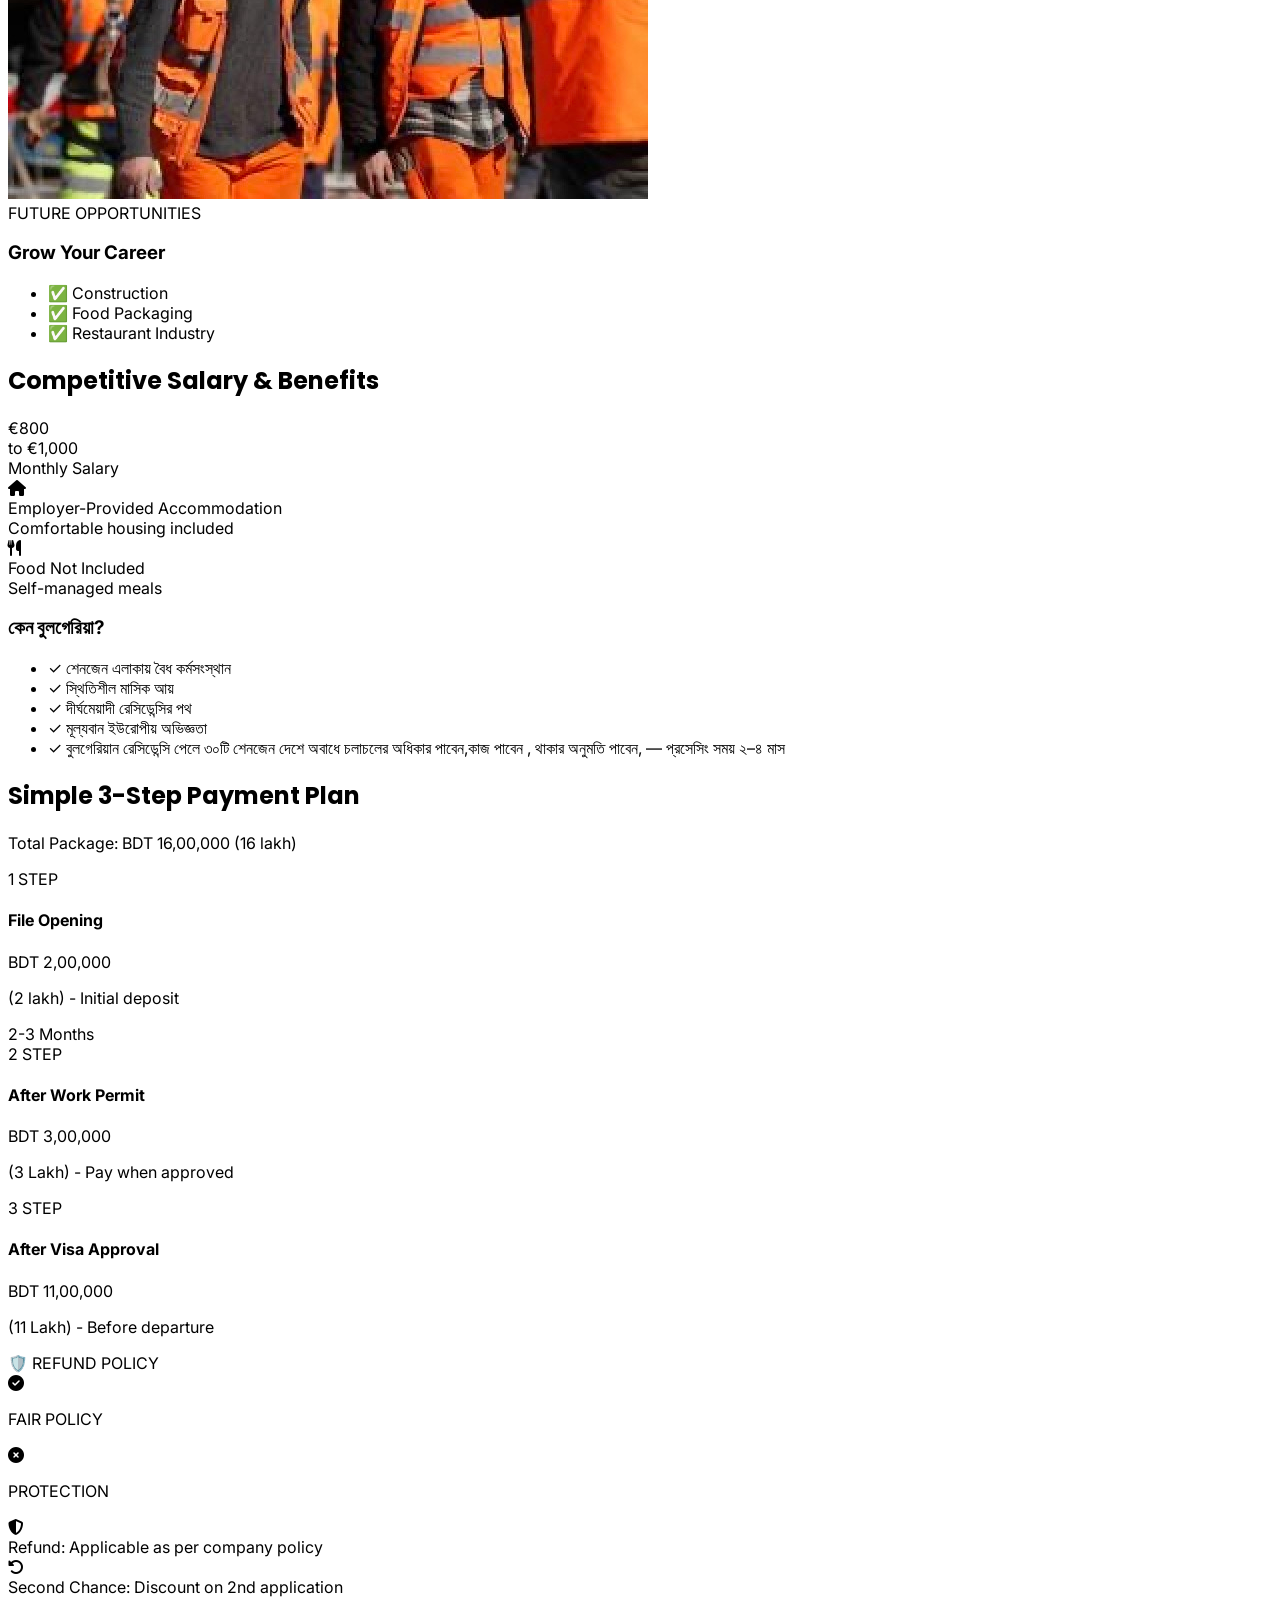
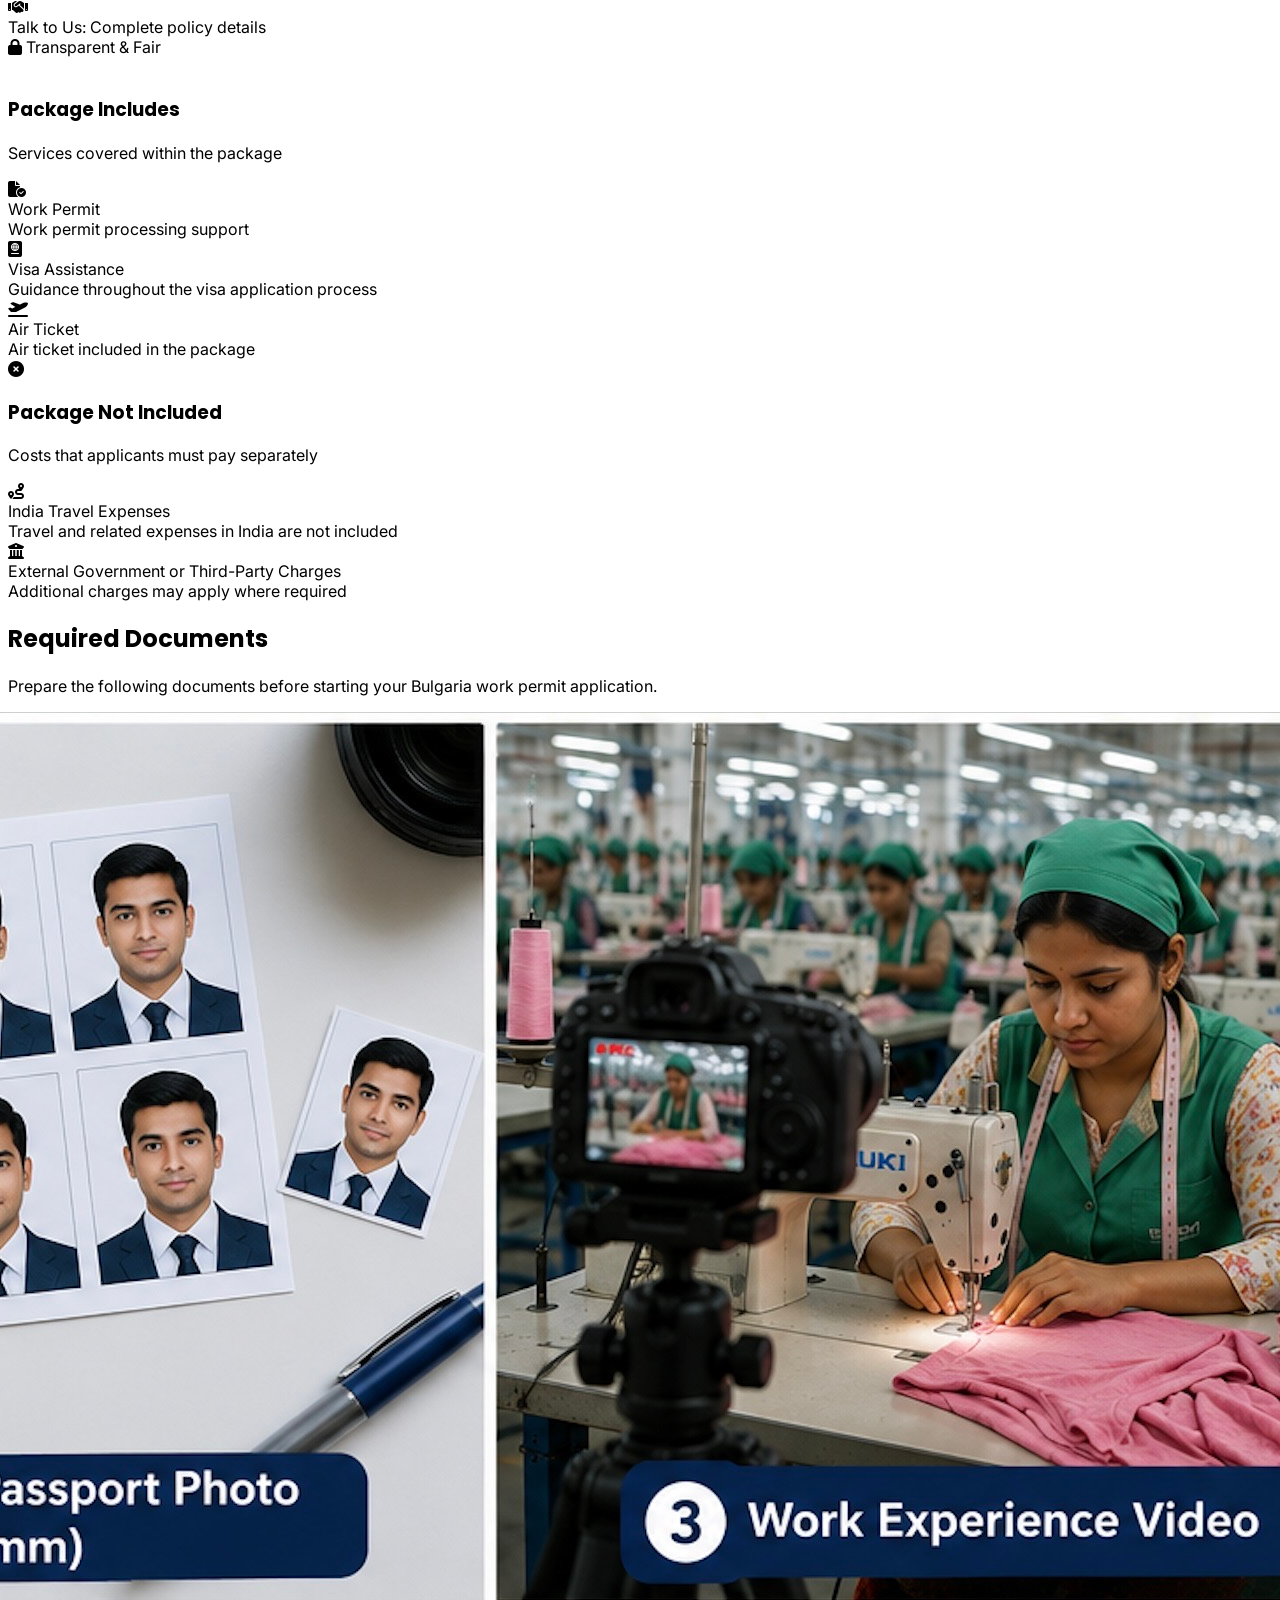
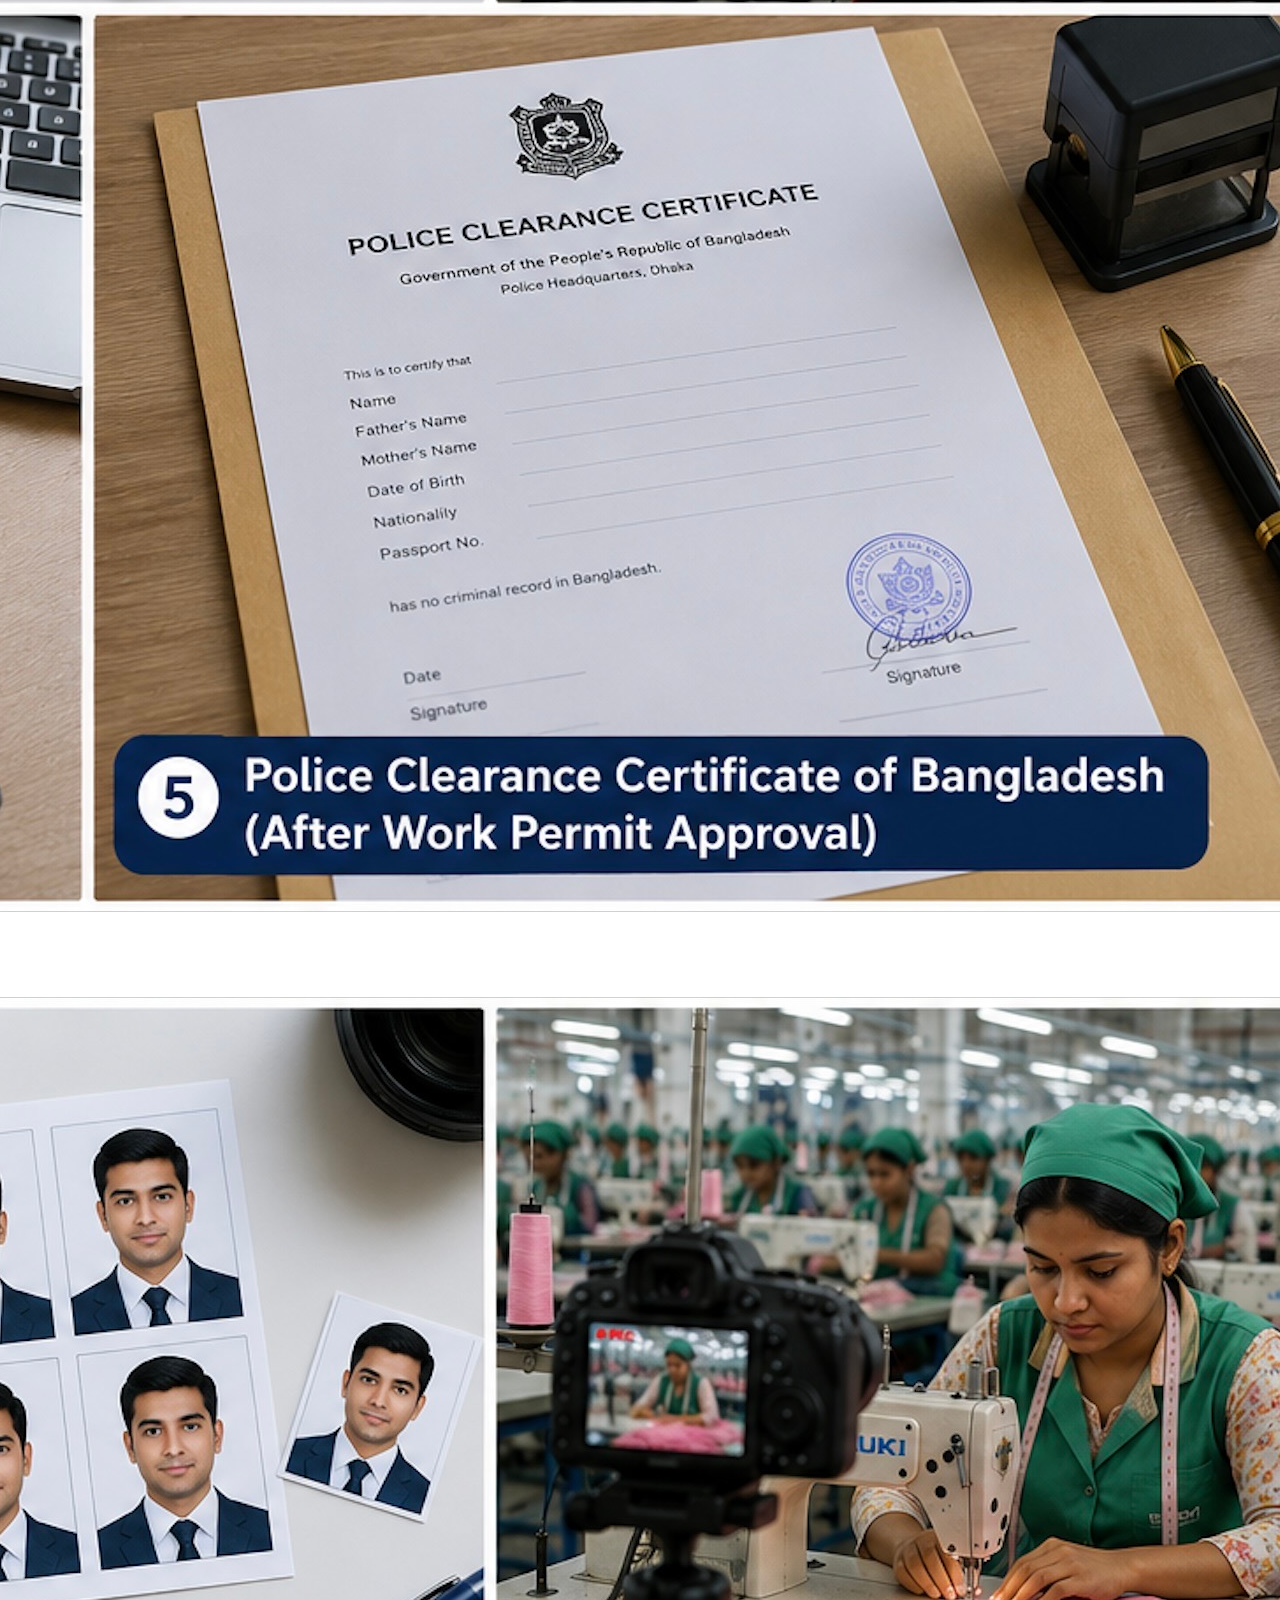
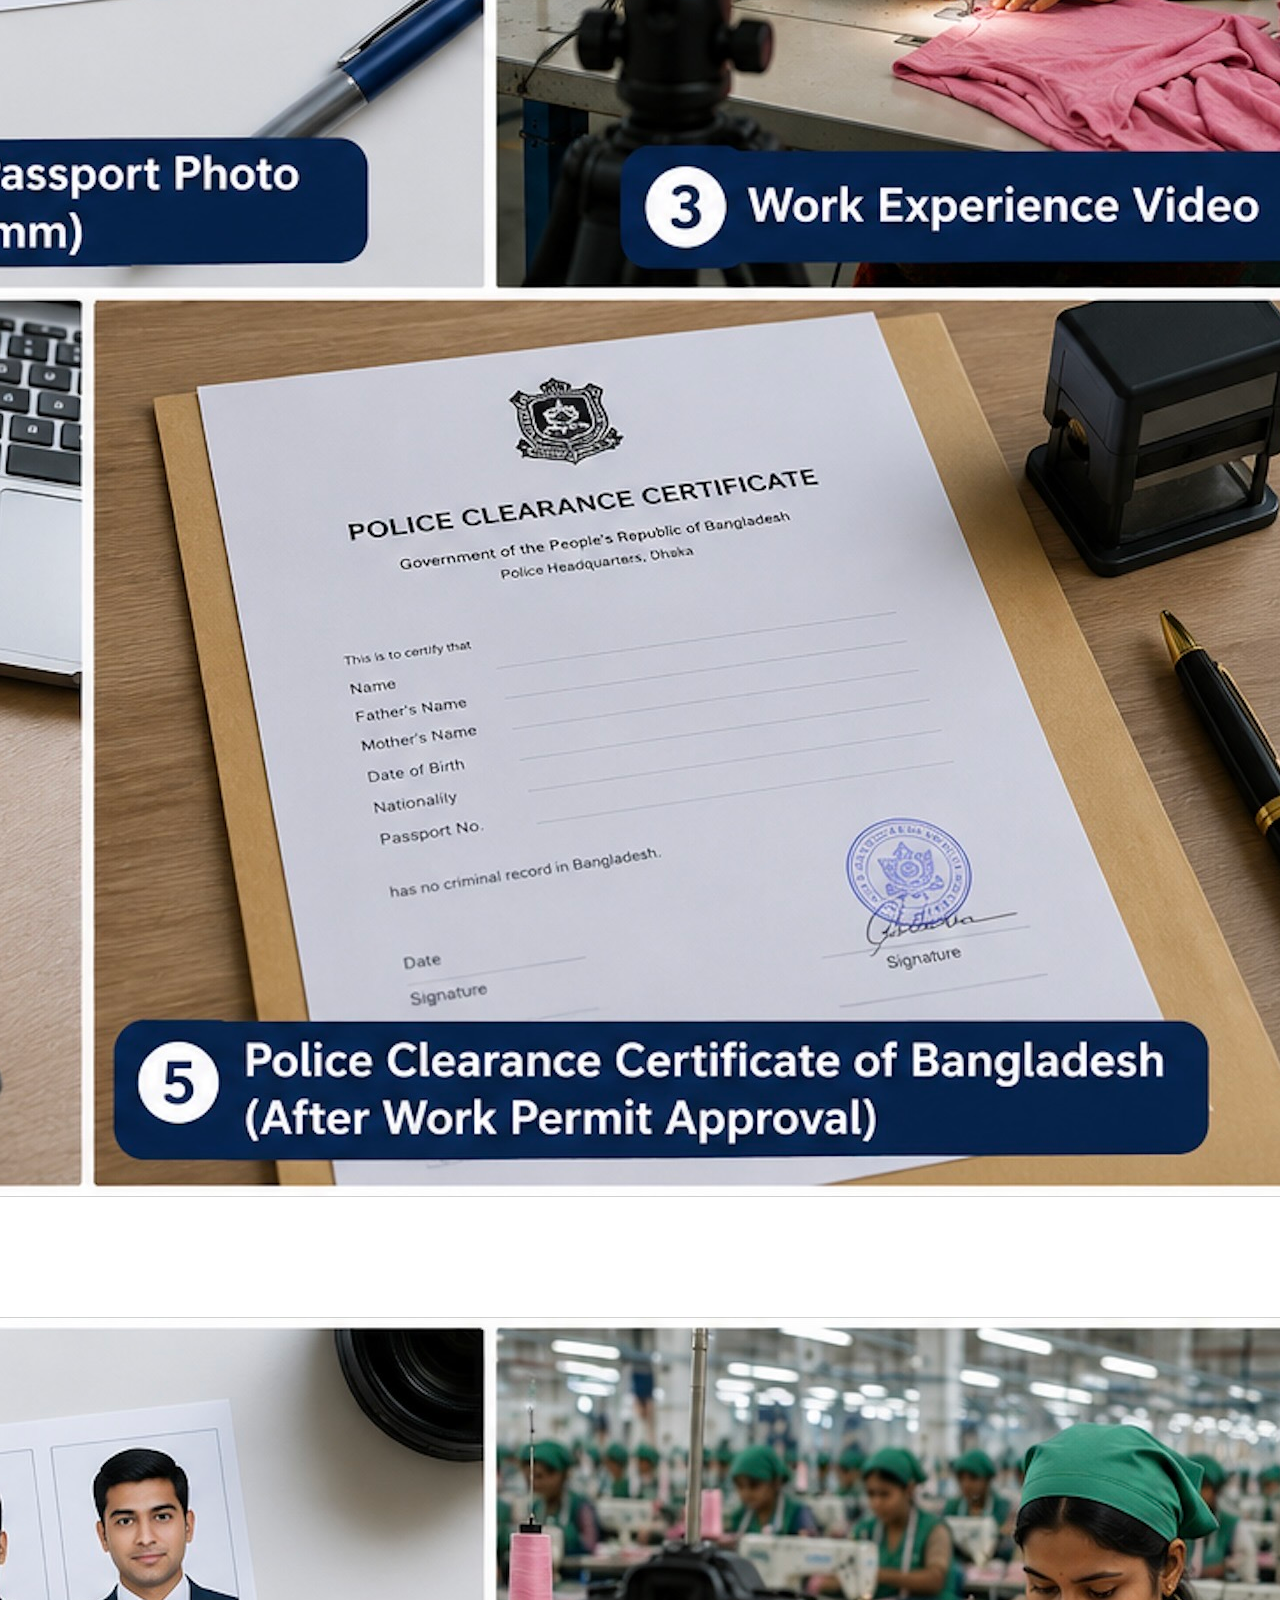
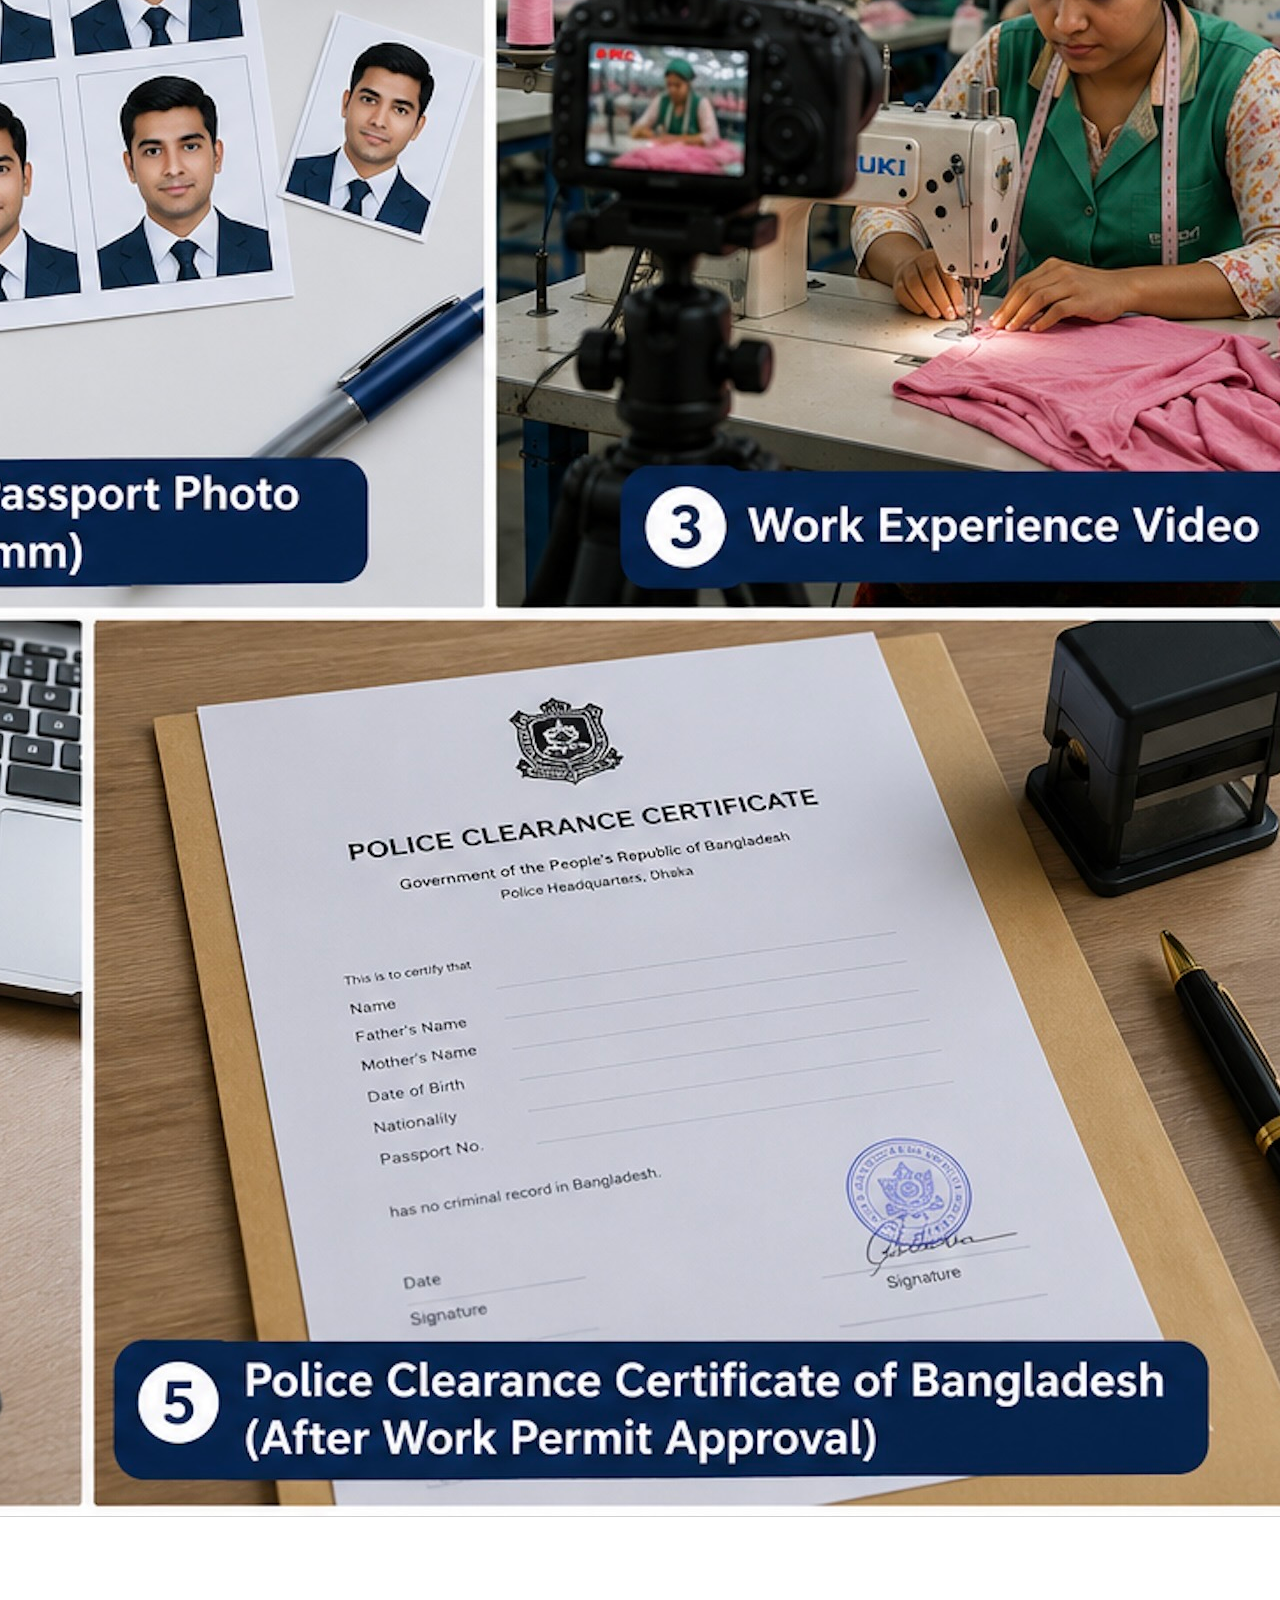
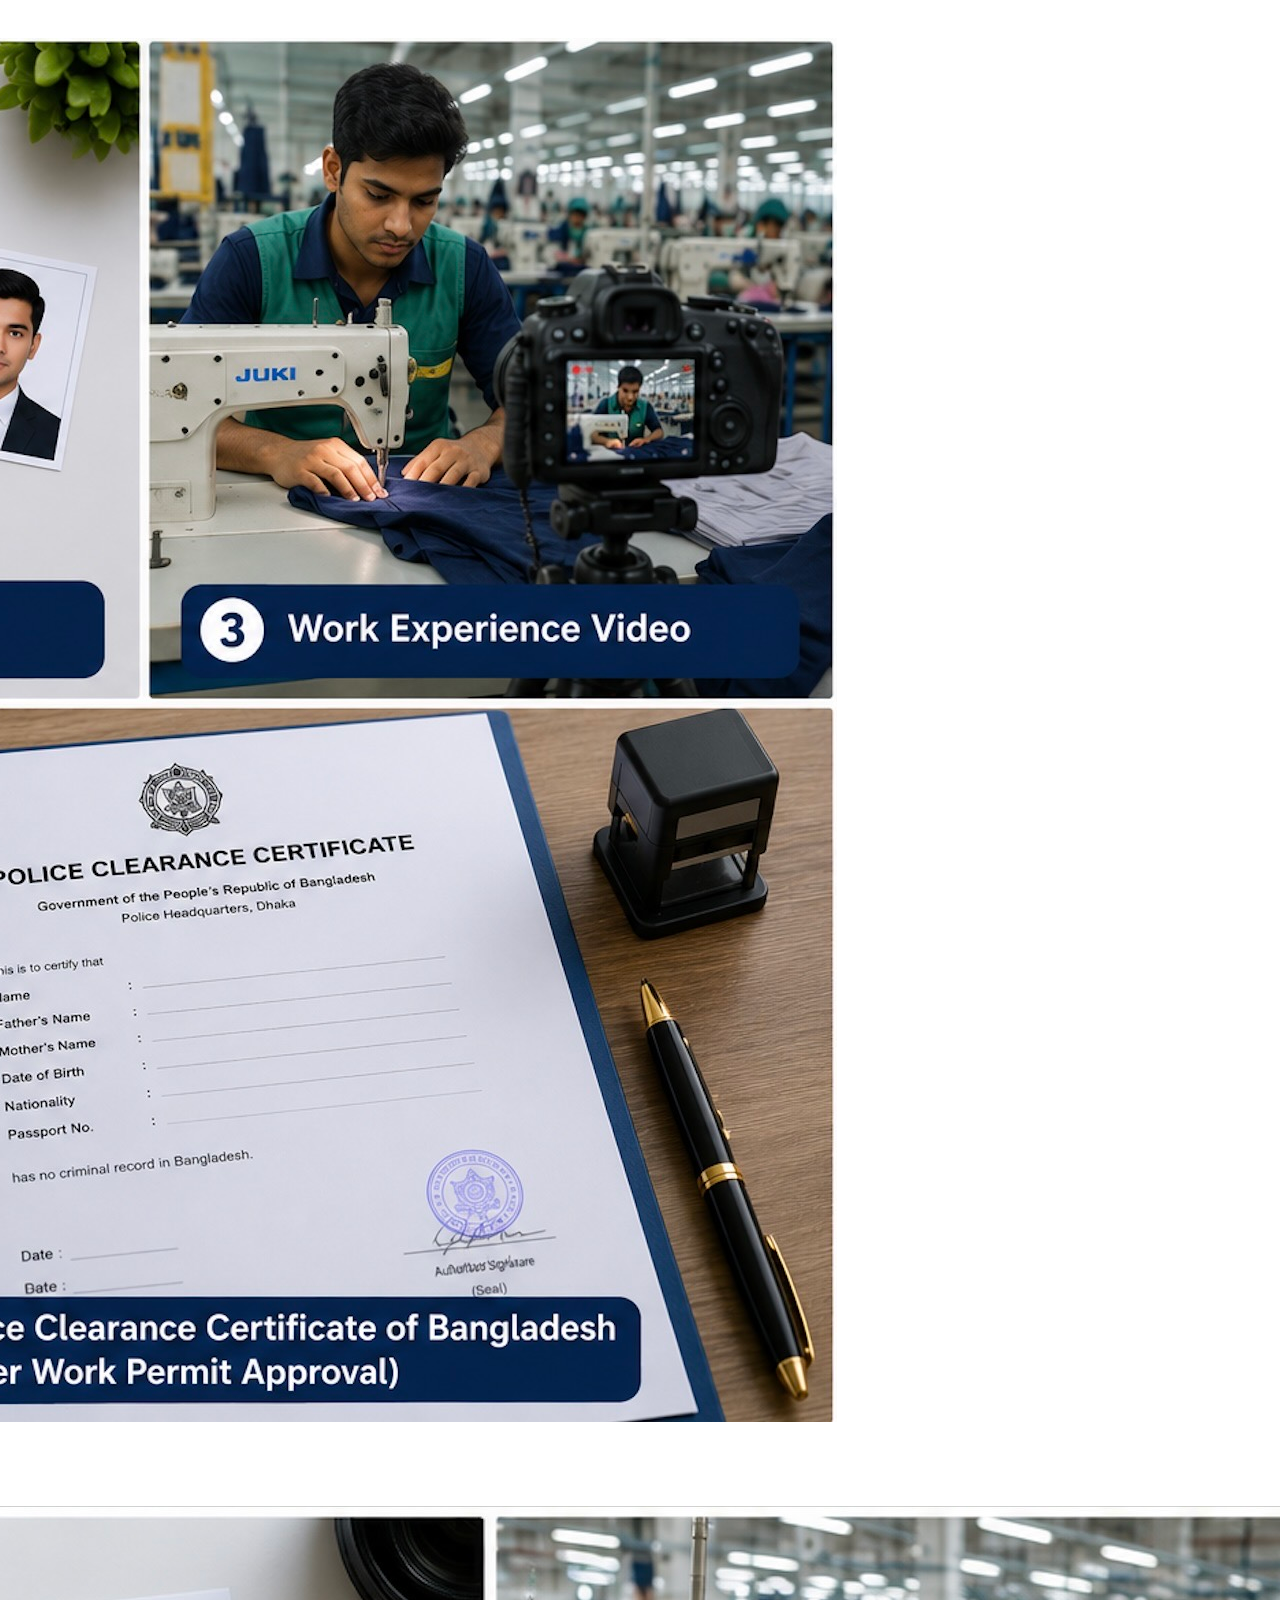
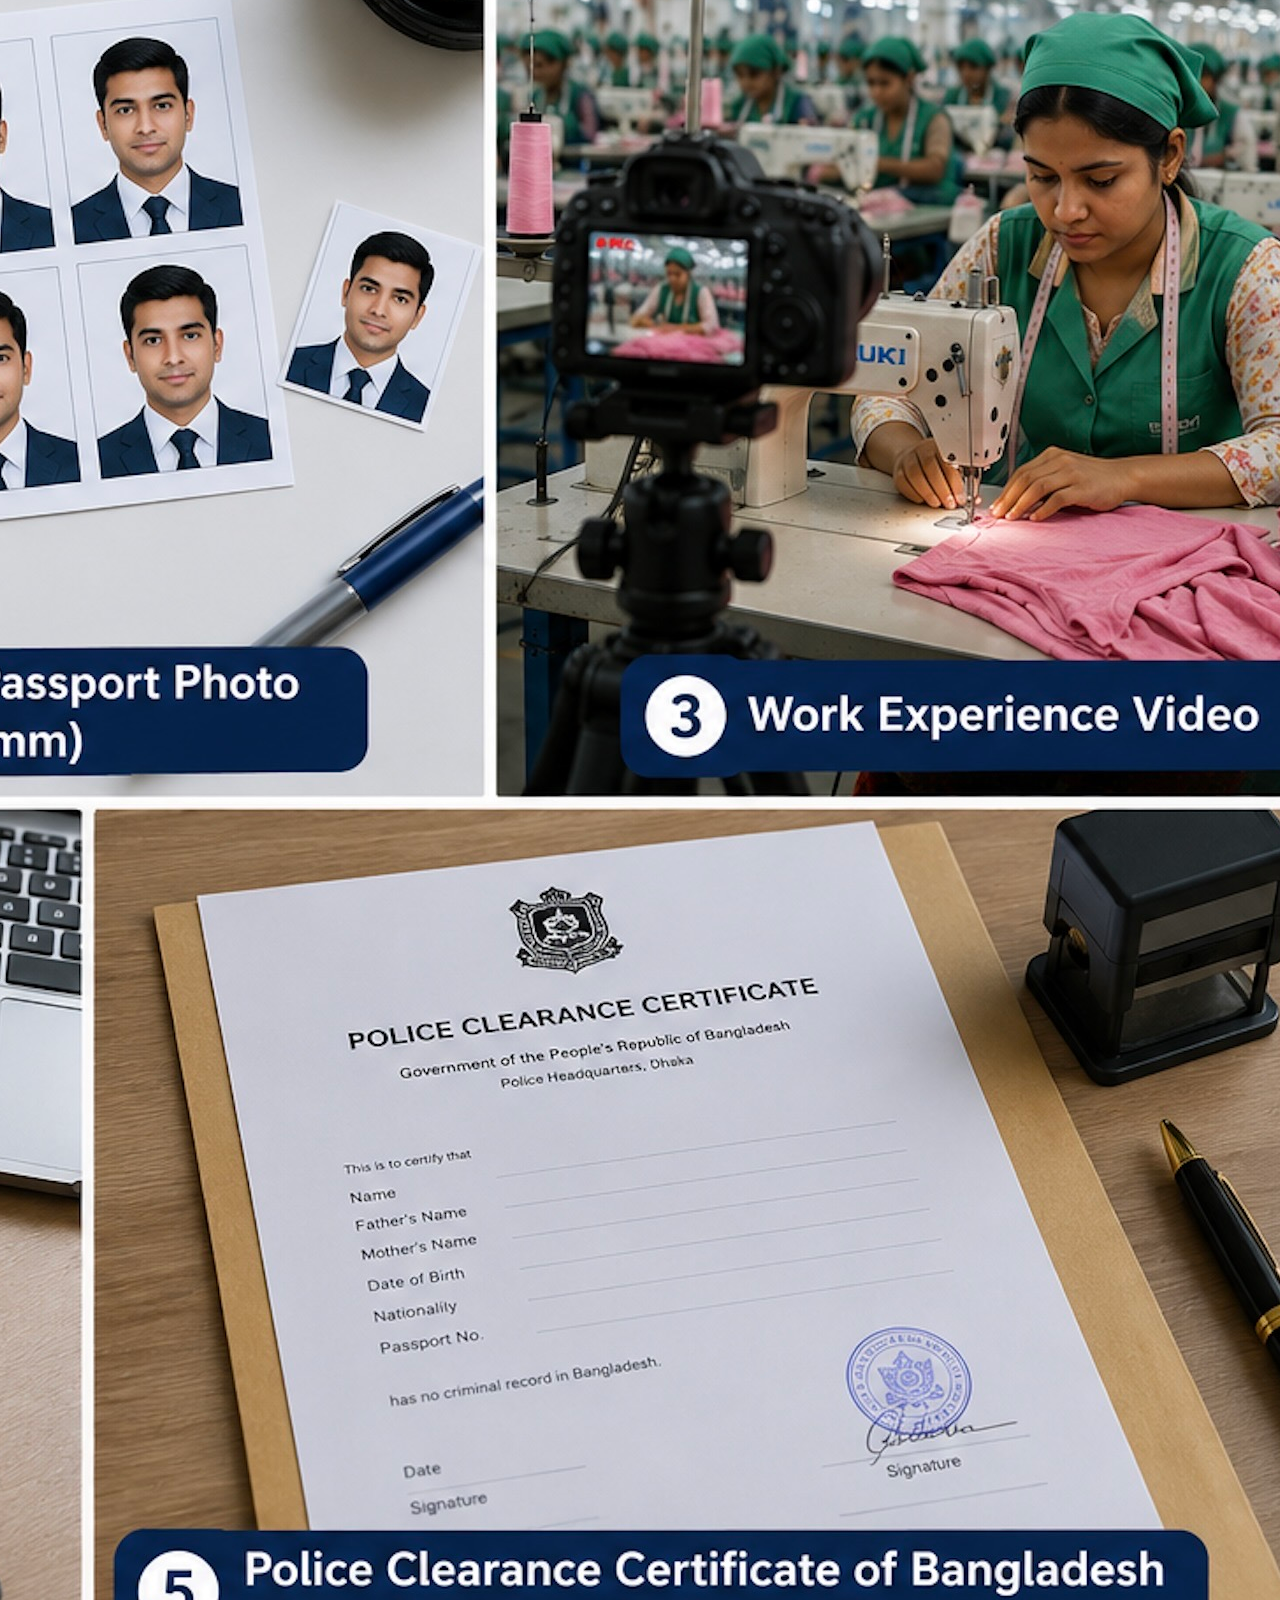
==== commit 92b1dcdc: "Update index.html" ====
--- a/index.html
+++ b/index.html
@@ -363,7 +363,7 @@
         <div class="max-w-7xl mx-auto px-6">
             <div class="text-center mb-10">
                 <h2 class="text-4xl md:text-5xl font-bold heading-font">Simple 3-Step Payment Plan</h2>
-                <p class="text-gray-600 mt-3 text-lg">Total Package: <span class="font-bold text-3xl text-green-600">BDT 22,00,000 (16 lakh)</span></p>
+                <p class="text-gray-600 mt-3 text-lg">Total Package: <span class="font-bold text-3xl text-green-600">BDT 16,00,000 (16 lakh)</span></p>
             </div>
             
             <!-- 2x2 Grid - Small Boxes with Large Fonts -->
@@ -399,7 +399,7 @@
                         <span class="text-xs font-semibold text-green-500 bg-green-50 px-3 py-1 rounded-full">STEP</span>
                     </div>
                     <h4 class="text-xl font-bold text-gray-800 mb-1">After Visa Approval</h4>
-                    <div class="text-3xl font-extrabold text-green-600 mb-1">BDT 17,00,000</div>
+                    <div class="text-3xl font-extrabold text-green-600 mb-1">BDT 11,00,000</div>
                     <p class="text-sm text-gray-500">(11 Lakh) - Before departure</p>
                 </div>
                 
